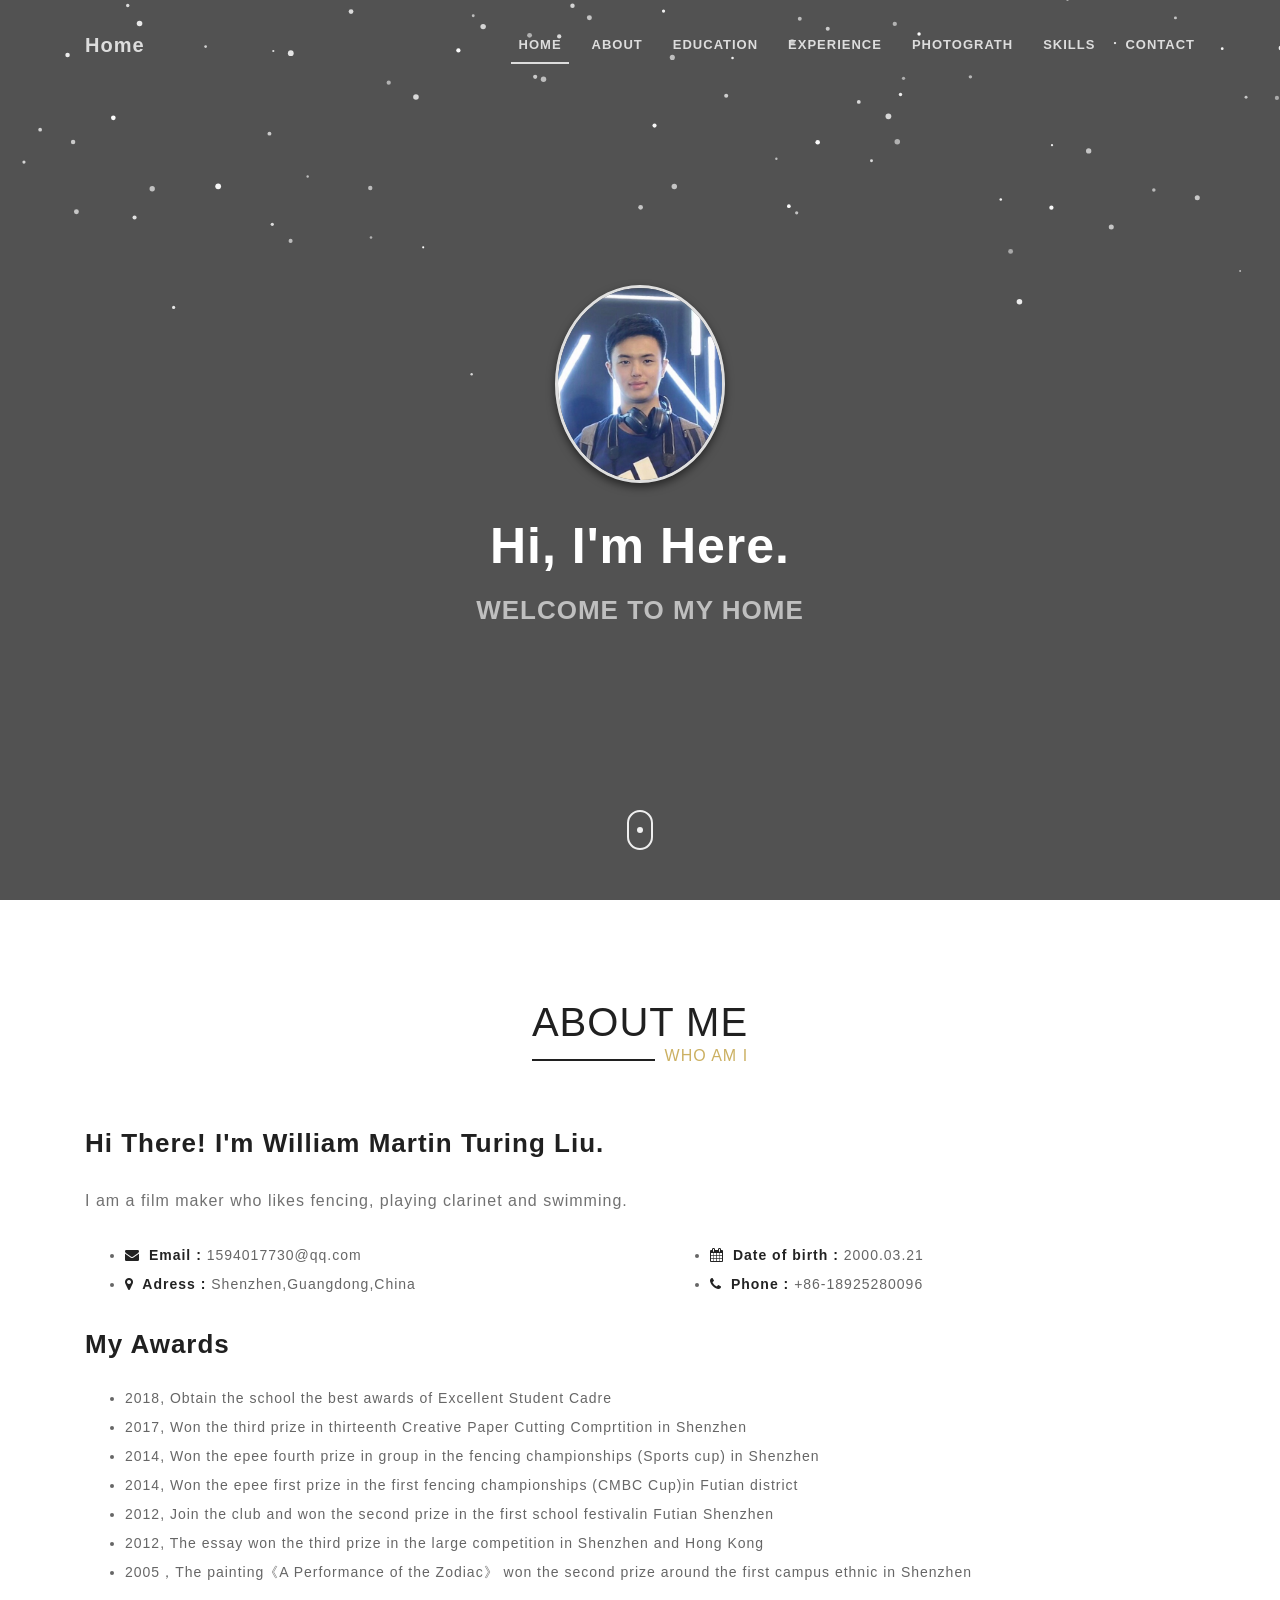
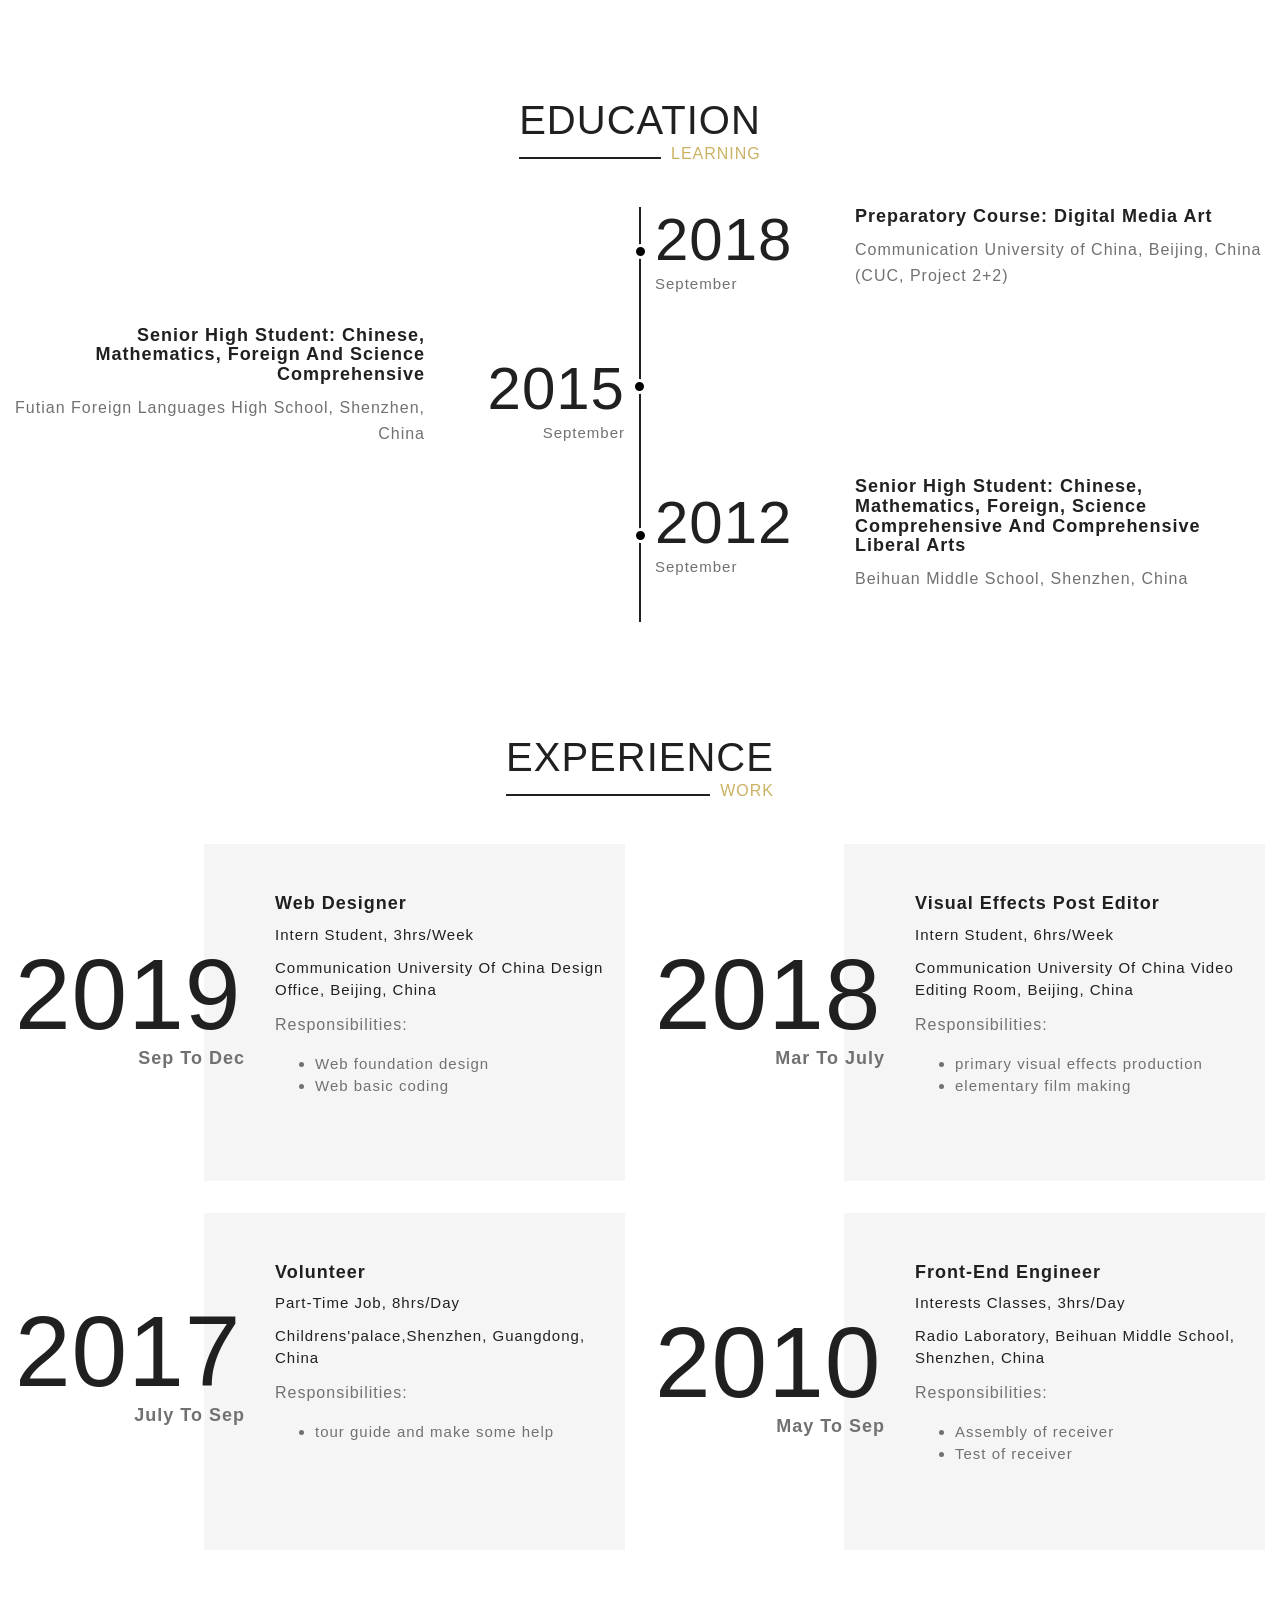
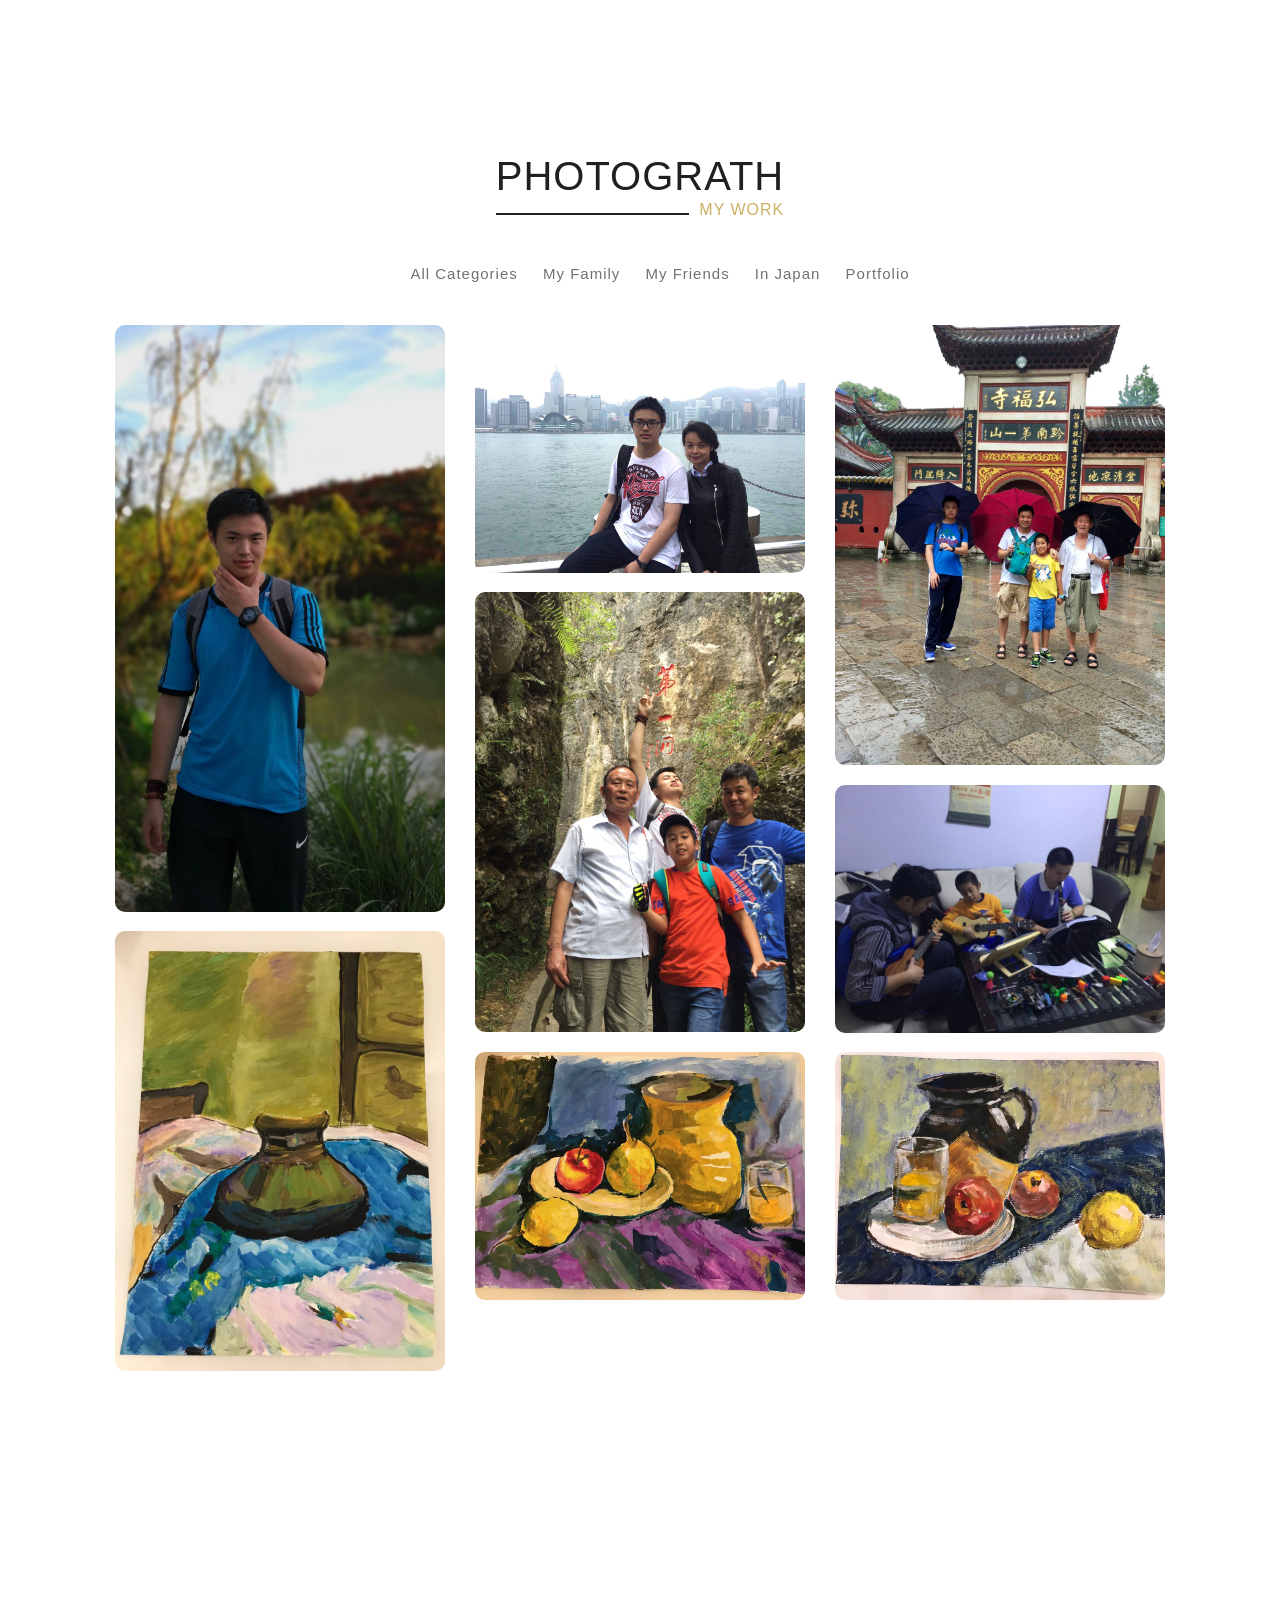
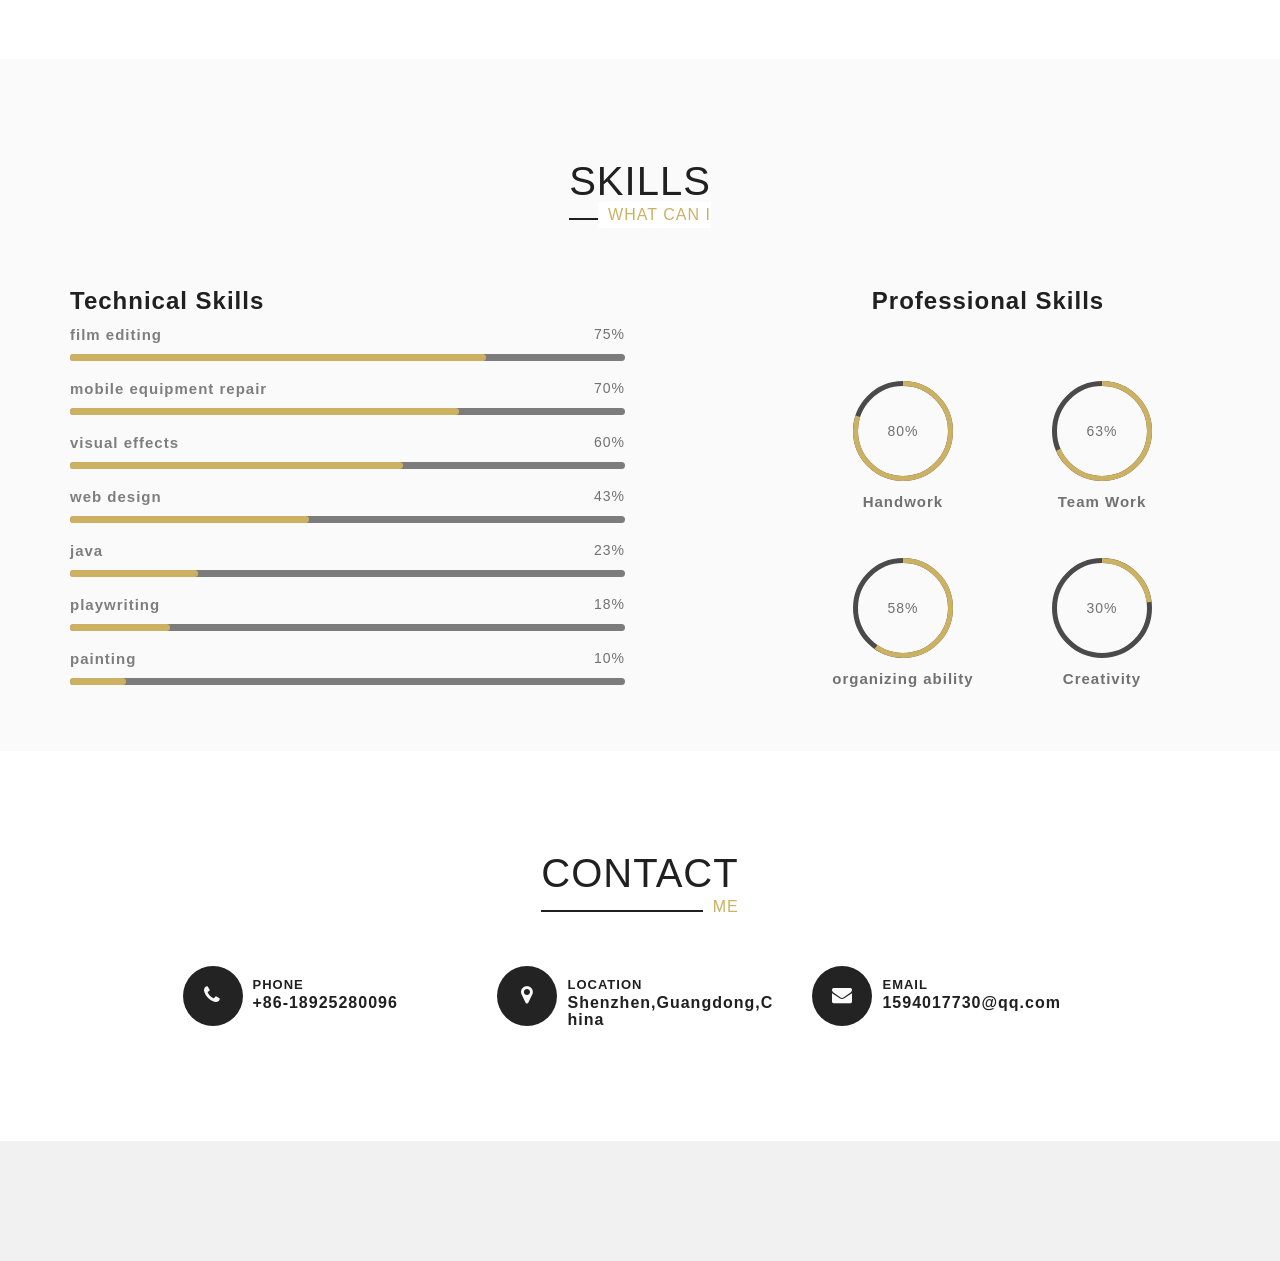
==== index.html @ 8cd02a3a "website" ====
<!DOCTYPE html>
<html lang="en">

<head>
    <meta charset="UTF-8">
    <meta name="viewport" content="width=device-width, initial-scale=1">
    <!-- The above 3 meta tags *must* come first in the head; any other head content must come *after* these tags -->

    <!-- SITE TITLE -->
    <title>Resume</title>
    <meta name="description" content="Resume Website">

    <!-- Bootstrap CSS -->
    <link rel="stylesheet" type="text/css" href="./css/bootstrap.min.css">
    <!-- Magnific Popup core CSS file -->
    <link rel="stylesheet" href="./css/magnific-popup.css">
    <!-- Owl Carousel CSS -->
    <link rel="stylesheet" href="./css/owl.carousel.min.css">
    <!-- FONT AWESOME -->
    <link rel="stylesheet" type="text/css" href="./css/font-awesome.min.css">
    <!-- Custom styles for this template -->
    <link rel="stylesheet" type="text/css" href="./css/style.css">

    <!-- Google Fonts -->
    <link href="./css/font.css" rel="stylesheet">

    <!-- Custom CSS-->
    <link rel="stylesheet" href="./css/styles2.css">
    <link rel="stylesheet" href="./css/responsive.css">

    <!-- Favicon -->
    <link rel="icon" href="favicon.ico">

    <!-- HTML5 shim and Respond.js for IE8 support of HTML5 elements and media queries -->
    <!-- WARNING: Respond.js doesn't work if you view the page via file:// -->
    <!--[if lt IE 9]>
      <script src="https://oss.maxcdn.com/html5shiv/3.7.3/html5shiv.min.js"></script>
      <script src="https://oss.maxcdn.com/respond/1.4.2/respond.min.js"></script>
    <![endif]-->
</head>

<body>
    <!-- Loader -->
    <div class="loader-con" style="display: none;">
        <div class="spinner center">
            <div class="double-bounce1"></div>
            <div class="double-bounce2"></div>
        </div>
    </div>
    <!-- End Loader -->

    <!-- MAIN NAVIGATION BAR -->
    <header class="nav-wrapper effect">
        <nav class="navbar-custom">
            <div class="container">
                <!-- Brand and toggle get grouped for better mobile display -->
                <div class="navbar-header">
                    <button type="button" class="navbar-toggle collapsed" data-toggle="collapse"
                        data-target="#bm-navbar" aria-expanded="false">
                        <span class="sr-only">Toggle navigation</span>
                        <span class="icon-bar"></span>
                        <span class="icon-bar"></span>
                        <span class="icon-bar"></span>
                    </button>
                    <a class="navbar-brand effect" href="#">Home</a>
                </div>

                <!-- Collect the nav links, forms, and other content for toggling -->
                <div class="collapse navbar-collapse" id="bm-navbar" aria-expanded="false">
                    <ul class="nav navbar-nav navbar-right">
                        <li><a href="#home" class="scroll effect active" data-speed="800">HOME</a></li>
                        <li><a href="#about" class="scroll effect" data-speed="1000">ABOUT</a></li>
                        <li><a href="#education" class="scroll effect" data-speed="1800">EDUCATION</a></li>
                        <li><a href="#work" class="scroll effect" data-speed="800">EXPERIENCE</a></li>
                        <li><a href="#photograth" class="scroll effect" data-speed="2000">PHOTOGRATH</a></li>
                        <li><a href="#skills" class="scroll effect" data-speed="1600">SKILLS</a></li>
                        <li><a href="#contact" class="scroll effect" data-speed="1700">CONTACT</a></li>
                    </ul>
                </div><!-- End navbar-collapse -->

            </div><!-- End container -->
        </nav>
    </header>
    <!-- END MAIN NAVIGATION BAR -->

    <!-- HOME -->
    <section id="home" class="home-1 parallax one-page-section" style="background-position: 50% 0px;">
        <div class="page-table">
            <div class="table-cell text-center">
                <div class="avatar-hero">
                    <img src="./img/headportrait.jpg" alt="avatar">
                </div>
                <h1>Hi, I'm Here.</h1>
                <h2 class="typer-title">Welcome to my home!</h2>
                <a href="#about" class="scroll home-s-btn hor-center"><span class="dot center"></span></a>
            </div>
        </div>
        <div id="particles-js"></div>
    </section>
    <!-- END HOME -->

    <!-- ABOUT -->
    <section id="about" class="section one-page-section">
        <div class="container">
            <div class="row">

                <div class="col-xs-12 col-md-12">
                    <div class="prt_heading_wrapper">
                        <div class="prt_heading">
                            <h1>About Me</h1>
                            <p>Who am i</p>
                        </div>
                    </div>
                    <div class="container">
                        <div class="row">

                            <div class="col-xs-12 col-md-12">
                                <div class="about-content">
                                    <h2>Hi There! I'm William Martin Turing Liu.</h2>
                                    <p>I am a film maker who likes fencing, playing clarinet and swimming.</p>


                                    <div class="row">
                                        <div class="col-sm-6">
                                            <ul>
                                                <li><span><i class="fa fa-envelope"></i> Email :
                                                    </span>1594017730@qq.com</li>
                                                <li><span><i class="fa fa-map-marker"></i> Adress :
                                                    </span>Shenzhen,Guangdong,China
                                                </li>
                                            </ul>
                                        </div>
                                        <div class="col-sm-6">
                                            <ul>
                                                <li><span><i class="fa fa-calendar"></i> Date of birth : </span>
                                                    2000.03.21</li>
                                                <li><span><i class="fa fa-phone"></i> Phone : </span>+86-18925280096
                                                </li>
                                            </ul>
                                        </div>
                                    </div>

                                </div>
                            </div>

                            <div class="col-xs-12 col-md-12">
                                <div class="about-content">
                                    <h2>My Awards</h2>
                                    <ul>
                                        <li>2018, Obtain the school the best awards of Excellent Student Cadre</li>
                                        <li>2017, Won the third prize in thirteenth Creative Paper Cutting Comprtition
                                            in Shenzhen </li>
                                        <li>2014, Won the epee fourth prize in group in the fencing championships
                                            (Sports cup) in Shenzhen</li>
                                        <li>2014, Won the epee first prize in the first fencing championships (CMBC
                                            Cup)in Futian district</li>
                                        <li>2012, Join the club and won the second prize in the first school festivalin
                                            Futian Shenzhen</li>
                                        <li>2012, The essay won the third prize in the large competition in Shenzhen and
                                            Hong Kong </li>
                                        <li>2005，The painting《A Performance of the Zodiac》 won the second prize around
                                            the first campus ethnic in Shenzhen</li>
                                    </ul>

                                </div>


                            </div>

                        </div> <!-- End Row -->
                    </div>
                </div>

            </div> <!-- End Row -->
        </div> <!-- End Container -->
    </section> <!-- END ABOUT -->

    <!-- EDUCATION -->
    <section id="education" class="section one-page-section">
        <div class="prt_about_edulearn_wrapper prt_bottompadder115">
            <div class="col-lg-12 col-md-12 col-sm-12 col-xs-12">
                <div class="prt_heading_wrapper">
                    <div class="prt_heading">
                        <h1>Education</h1>
                        <p>learning</p>
                    </div>
                </div>
                <div class="prt_about_learnsection">
                    <div class="row">
                        <div
                            class="col-lg-6 col-md-6 col-sm-12 col-xs-12 col-lg-offset-6 col-md-offset-6 col-sm-offset-0 col-xs-offset-0">
                            <div class="prt_about_learnbox_right">
                                <div class="prt_about_learnbox_year">
                                    <h1>2018</h1><span>September </span>
                                </div>
                                <div class="prt_about_learnbox_info">
                                    <h4>Preparatory Course: Digital Media Art</h4>
                                    <p>Communication University of China, Beijing, China (CUC, Project 2+2)</p>
                                </div>
                            </div>
                        </div>
                        <div class="col-lg-6 col-md-6 col-sm-12 col-xs-12">
                            <div class="prt_about_learnbox_left">
                                <div class="prt_about_learnbox_year">
                                    <h1>2015</h1>
                                    <span>September </span>
                                </div>
                                <div class="prt_about_learnbox_info">
                                    <h4>Senior high student: Chinese, Mathematics, Foreign and Science Comprehensive
                                    </h4>
                                    <p>Futian Foreign Languages High School, Shenzhen, China</p>
                                </div>
                            </div>
                        </div>
                        <div
                            class="col-lg-6 col-md-6 col-sm-12 col-xs-12 col-lg-offset-6 col-md-offset-6 col-sm-offset-0 col-xs-offset-0">
                            <div class="prt_about_learnbox_right">
                                <div class="prt_about_learnbox_year">
                                    <h1>2012</h1><span>September </span>
                                </div>
                                <div class="prt_about_learnbox_info">
                                    <h4>Senior high student: Chinese, Mathematics, Foreign, Science Comprehensive and
                                        Comprehensive Liberal Arts</h4>
                                    <p>Beihuan Middle School, Shenzhen, China</p>
                                </div>
                            </div>
                        </div>
                    </div>
                </div>
            </div>
        </div>

    </section>
    <!-- END EDUCATION -->

    <!-- WORk -->
    <section id="work" class="section one-page-section">
        <div class="prt_about_experience_wrapper prt_bottompadder60">
            <div class="col-lg-12 col-md-12 col-sm-12 col-xs-12">
                <div class="prt_heading_wrapper">
                    <div class="prt_heading">
                        <h1>Experience</h1>
                        <p>work</p>
                    </div>
                </div>
                <div class="prt_about_experience">
                    <div class="row">
                        <div class="col-lg-6 col-md-6 col-sm-12 col-xs-12">
                            <div class="prt_about_experiencebox">
                                <div class="prt_about_experience_year">
                                    <h1>2019</h1>
                                    <h4>Sep to Dec</h4>
                                </div>
                                <div class="prt_about_experience_info">
                                    <h4>Web Designer</h4>
                                    <span>Intern student, 3hrs/week</span>
                                    <span>Communication University of China design office, Beijing, China</span>
                                    <p>Responsibilities: </p>
                                    <ul>
                                        <li>Web foundation design</li>
                                        <li>Web basic coding</li>
                                    </ul>
                                </div>
                            </div>
                        </div>
                        <div class="col-lg-6 col-md-6 col-sm-12 col-xs-12">
                            <div class="prt_about_experiencebox">
                                <div class="prt_about_experience_year">
                                    <h1>2018</h1>
                                    <h4>Mar to July</h4>
                                </div>
                                <div class="prt_about_experience_info">
                                    <h4>Visual Effects Post editor</h4>
                                    <span>Intern student, 6hrs/week</span>
                                    <span>Communication University of China video editing room, Beijing, China</span>
                                    <p>Responsibilities: </p>
                                    <ul>
                                        <li>primary visual effects production</li>
                                        <li>elementary film making</li>
                                    </ul>
                                </div>
                            </div>
                        </div>
                    </div>
                    <div class="row">
                        <div class="col-lg-6 col-md-6 col-sm-12 col-xs-12">
                            <div class="prt_about_experiencebox">
                                <div class="prt_about_experience_year">
                                    <h1>2017</h1>
                                    <h4>July to Sep</h4>
                                </div>
                                <div class="prt_about_experience_info">
                                    <h4>Volunteer</h4>
                                    <span>part-time job, 8hrs/day</span>
                                    <span>childrens'palace,Shenzhen, Guangdong, China</span>
                                    <p>Responsibilities: </p>
                                    <ul>
                                        <li>tour guide and make some help</li>
                                    </ul>
                                </div>
                            </div>
                        </div>
                        <div class="col-lg-6 col-md-6 col-sm-12 col-xs-12">
                            <div class="prt_about_experiencebox">
                                <div class="prt_about_experience_year">
                                    <h1>2010</h1>
                                    <h4>May to Sep</h4>
                                </div>
                                <div class="prt_about_experience_info">
                                    <h4>Front-end Engineer</h4>
                                    <span>interests classes, 3hrs/day</span>
                                    <span>Radio Laboratory, Beihuan Middle School, Shenzhen, China</span>
                                    <p>Responsibilities: </p>
                                    <ul>
                                        <li>Assembly of receiver</li>
                                        <li>Test of receiver</li>
                                    </ul>
                                </div>
                            </div>
                        </div>
                    </div>
                </div>
            </div>
        </div>
    </section>
    <!-- END WORK -->




    <!-- photograth -->
    <section id="photograth" class="section one-page-section" style="min-height: 1300px;">
        <div class="container">
            <div class="col-lg-12 col-md-12 col-sm-12 col-xs-12">
                <div class="prt_heading_wrapper">
                    <div class="prt_heading">
                        <h1>photograth</h1>
                        <p>my work</p>
                    </div>
                </div>
                <div class="part col-sm-12">
                    <div class="photograth-nav col-sm-12" id="filter-button">
                        <ul>
                            <li id="selectAll" data-filter="*" class="wow fadeInUp animated current" data-wow-duration="0.8s"
                                data-wow-delay="0.1s"
                                style="visibility: visible; animation-duration: 0.8s; animation-delay: 0.1s; animation-name: fadeInUp;">
                                <span>All Categories</span></li>
                            <li data-filter=".my-family" class="wow fadeInUp animated" data-wow-duration="0.8s"
                                data-wow-delay="0.3s"
                                style="visibility: visible; animation-duration: 0.8s; animation-delay: 0.3s; animation-name: fadeInUp;">
                                <span>My Family</span></li>
                            <li data-filter=".my-friends" class="wow fadeInUp animated" data-wow-duration="0.8s"
                                data-wow-delay="0.4s"
                                style="visibility: visible; animation-duration: 0.8s; animation-delay: 0.4s; animation-name: fadeInUp;">
                                <span>My Friends</span></li>
                            <li data-filter=".in-japan" class="wow fadeInUp animated" data-wow-duration="0.8s"
                                data-wow-delay="0.2s"
                                style="visibility: visible; animation-duration: 0.8s; animation-delay: 0.2s; animation-name: fadeInUp;">
                                <span>In Japan</span></li>
                            <li data-filter=".portfolio" class="wow fadeInUp animated " data-wow-duration="0.8s"
                                data-wow-delay="0.5s"
                                style="visibility: visible; animation-duration: 0.8s; animation-delay: 0.5s; animation-name: fadeInUp;">
                                <span>Portfolio</span></li>
                        </ul>
                    </div>
                    <div class="mh-project-gallery col-sm-12 wow fadeInUp animated" id="project-gallery"
                        data-wow-duration="0.8s" data-wow-delay="0.5s"
                        style="visibility: visible; animation-duration: 0.8s; animation-delay: 0.5s; animation-name: fadeInUp;">
                        <div class="photograthContainer row" style="position: relative; height: 1418.84px;">
                            <div class="grid-item col-md-4 col-sm-6 col-xs-12 my-family"
                                style="position: absolute; left: 0px; top: 0px;">
                                <figure>
                                    <img data-src="img/fam01.jpg" alt="img04" class="" src="img/fam01.jpg">
                                    <figcaption class="fig-caption">
                                        <i class="fa fa-search"></i>
                                        <h5 class="title">My Family</h5>
                                        <a target="_blank" href="img/fam01.jpg"></a>
                                    </figcaption>
                                </figure>
                            </div>
                            <div class="grid-item col-md-4 col-sm-6 col-xs-12 my-family"
                                style="position: absolute; left: 0px; top: 0px;">
                                <figure>
                                    <img data-src="img/fam02.jpg" alt="img04" class="" src="img/fam02.jpg">
                                    <figcaption class="fig-caption">
                                        <i class="fa fa-search"></i>
                                        <h5 class="title">My Family</h5>
                                        <a target="_blank" href="img/fam02.jpg"></a>
                                    </figcaption>
                                </figure>
                            </div>
                            <div class="grid-item col-md-4 col-sm-6 col-xs-12 my-family"
                                style="position: absolute; left: 0px; top: 0px;">
                                <figure>
                                    <img data-src="img/fam03.jpg" alt="img04" class="" src="img/fam03.jpg">
                                    <figcaption class="fig-caption">
                                        <i class="fa fa-search"></i>
                                        <h5 class="title">My Family</h5>
                                        <a target="_blank" href="img/fam03.jpg"></a>
                                    </figcaption>
                                </figure>
                            </div>
                            <div class="grid-item col-md-4 col-sm-6 col-xs-12 my-family"
                                style="position: absolute; left: 0px; top: 0px;-o-transform:rotate(90deg); ">
                                <figure>
                                    <img data-src="img/fam04.jpg" alt="img04" class="" src="img/fam04.jpg">
                                    <figcaption class="fig-caption">
                                        <i class="fa fa-search"></i>
                                        <h5 class="title">My Family</h5>
                                        <a target="_blank" href="img/fam04.jpg"></a>
                                    </figcaption>
                                </figure>
                            </div>
                            <div class="grid-item col-md-4 col-sm-6 col-xs-12 my-family"
                                style="position: absolute; left: 0px; top: 0px;">
                                <figure>
                                    <img data-src="img/fam05.jpg" alt="img04" class="" src="img/fam05.jpg">
                                    <figcaption class="fig-caption">
                                        <i class="fa fa-search"></i>
                                        <h5 class="title">My Family</h5>
                                        <a target="_blank" href="img/fam05.jpg"></a>
                                    </figcaption>
                                </figure>
                            </div>
                            <div class="grid-item col-md-4 col-sm-6 col-xs-12 in-japan"
                                style="position: absolute; left: 0px; top: 0px; display: none;">
                                <figure>
                                    <img data-src="img/r01.jpg" alt="img04" class="" src="img/r01.jpg">
                                    <figcaption class="fig-caption">
                                        <i class="fa fa-search"></i>
                                        <h5 class="title">In Japan</h5>
                                        <a href="img/r01.jpg" target="_blank"></a>
                                    </figcaption>
                                </figure>
                            </div>
                            <div class="grid-item col-md-4 col-sm-6 col-xs-12 in-japan"
                                style="position: absolute; left: 360px; top: 0px; display: none;">
                                <figure>
                                    <img data-src="img/r04.jpg" alt="img04" class="" src="img/r04.jpg">
                                    <figcaption class="fig-caption">
                                        <i class="fa fa-search"></i>
                                        <h5 class="title">In Japan</h5>
                                        <a href="img/r04.jpg" target="_blank"></a>
                                    </figcaption>
                                </figure>
                            </div>
                            <div class="grid-item col-md-4 col-sm-6 col-xs-12 in-japan"
                                style="position: absolute; left: 720px; top: 0px; display: none;">
                                <figure>
                                    <img data-src="img/r05.jpg" alt="img04" class="" src="img/r05.jpg">
                                    <figcaption class="fig-caption">
                                        <i class="fa fa-search"></i>
                                        <h5 class="title">In Japan</h5>
                                        <a target="_blank" href="img/r05.jpg"></a>
                                    </figcaption>
                                </figure>
                            </div>
                            <div class="grid-item col-md-4 col-sm-6 col-xs-12 in-japan"
                                style="position: absolute; left: 720px; top: 0px; display: none;">
                                <figure>
                                    <img data-src="img/r06.jpg" alt="img04" class="" src="img/r06.jpg">
                                    <figcaption class="fig-caption">
                                        <i class="fa fa-search"></i>
                                        <h5 class="title">In Japan</h5>
                                        <a target="_blank" href="img/r06.jpg"></a>
                                     </figcaption>
                                </figure>
                            </div>
                            <div class="grid-item col-md-4 col-sm-6 col-xs-12 in-japan"
                                style="position: absolute; left: 720px; top: 0px; display: none;">
                                <figure>
                                    <img data-src="img/r07.jpg" alt="img04" class="" src="img/r07.jpg">
                                    <figcaption class="fig-caption">
                                        <i class="fa fa-search"></i>
                                        <h5 class="title">In Japan</h5>
                                        <a target="_blank" href="img/r07.jpg"></a>
                                    </figcaption>
                                </figure>
                            </div>
                            <div class="grid-item col-md-4 col-sm-6 col-xs-12 in-japan"
                                style="position: absolute; left: 720px; top: 0px; display: none;">
                                <figure>
                                    <img data-src="img/r08.jpg" alt="img04" class="" src="img/r08.jpg">
                                    <figcaption class="fig-caption">
                                        <i class="fa fa-search"></i>
                                        <h5 class="title">In Japan</h5>
                                        <a target="_blank" href="img/r08.jpg"></a>
                                    </figcaption>
                                </figure>
                            </div>
                            <div class="grid-item col-md-4 col-sm-6 col-xs-12 in-japan"
                                style="position: absolute; left: 720px; top: 0px; display: none;">
                                <figure>
                                    <img data-src="img/r09.jpg" alt="img04" class="" src="img/r09.jpg">
                                    <figcaption class="fig-caption">
                                        <i class="fa fa-search"></i>
                                        <h5 class="title">In Japan</h5>
                                        <a target="_blank" href="img/r09.jpg"></a>
                                    </figcaption>
                                </figure>
                            </div>
                            <div class="grid-item col-md-4 col-sm-6 col-xs-12 in-japan"
                                style="position: absolute; left: 720px; top: 0px; display: none;">
                                <figure>
                                    <img data-src="img/r10.jpg" alt="img04" class="" src="img/r10.jpg">
                                    <figcaption class="fig-caption">
                                        <i class="fa fa-search"></i>
                                        <h5 class="title">In Japan</h5>
                                        <a target="_blank" href="img/r10.jpg"></a>
                                    </figcaption>
                                </figure>
                            </div>
                            <div class="grid-item col-md-4 col-sm-6 col-xs-12 in-japan"
                                style="position: absolute; left: 720px; top: 0px; display: none;">
                                <figure>
                                    <img data-src="img/r11.jpg" alt="img04" class="" src="img/r11.jpg">
                                    <figcaption class="fig-caption">
                                        <i class="fa fa-search"></i>
                                        <h5 class="title">In Japan</h5>
                                        <a target="_blank" href="img/r11.jpg"></a>
                                    </figcaption>
                                </figure>
                            </div>
                            <div class="grid-item col-md-4 col-sm-6 col-xs-12 in-japan"
                                style="position: absolute; left: 720px; top: 0px; display: none;">
                                <figure>
                                    <img data-src="img/r12.jpg" alt="img04" class="" src="img/r12.jpg">
                                    <figcaption class="fig-caption">
                                        <i class="fa fa-search"></i>
                                        <h5 class="title">In Japan</h5>
                                        <a target="_blank" href="img/r12.jpg"></a>
                                    </figcaption>
                                </figure>
                            </div>
                            <div class="grid-item col-md-4 col-sm-6 col-xs-12 in-japan"
                                style="position: absolute; left: 720px; top: 0px; display: none;">
                                <figure>
                                    <img data-src="img/r13.jpg" alt="img04" class="" src="img/r13.jpg">
                                    <figcaption class="fig-caption">
                                        <i class="fa fa-search"></i>
                                       <h5 class="title">In Japan</h5>
                                       <a target="_blank" href="img/r13.jpg"></a>
                                    </figcaption>
                                </figure>
                            </div>
                            <div class="grid-item col-md-4 col-sm-6 col-xs-12 in-japan"
                                style="position: absolute; left: 720px; top: 0px; display: none;">
                                <figure>
                                    <img data-src="img/r14.jpg" alt="img04" class="" src="img/r14.jpg">
                                    <figcaption class="fig-caption">
                                        <i class="fa fa-search"></i>
                                        <h5 class="title">In Japan</h5>
                                        <a target="_blank" href="img/r14.jpg"></a>
                                    </figcaption>
                                </figure>
                            </div>
                            <div class="grid-item col-md-4 col-sm-6 col-xs-12 in-japan"
                                style="position: absolute; left: 720px; top: 0px; display: none;">
                                <figure>
                                    <img data-src="img/r15.jpg" alt="img04" class="" src="img/r15.jpg">
                                    <figcaption class="fig-caption">
                                        <i class="fa fa-search"></i>
                                        <h5 class="title">In Japan</h5>
                                        <a target="_blank" href="img/r15.jpg"></a>
                                    </figcaption>
                                </figure>
                            </div>
                            <div class="grid-item col-md-4 col-sm-6 col-xs-12 in-japan"
                                style="position: absolute; left: 0px; top: 0px; display: none;">
                                <figure>
                                    <img data-src="img/r16z.jpg" alt="img04" class="" src="img/r16z.jpg">
                                    <figcaption class="fig-caption">
                                        <i class="fa fa-search"></i>
                                        <h5 class="title">In Japan</h5>
                                        <a target="_blank" href="img/r16.jpg"></a>
                                    </figcaption>
                                </figure>
                            </div>
                            <div class="grid-item col-md-4 col-sm-6 col-xs-12 in-japan"
                                style="position: absolute; left: 720px; top: 277px; display: none;">
                                <figure>
                                    <img data-src="img/r03.jpg" alt="img04" class="" src="img/r03.jpg">
                                    <figcaption class="fig-caption">
                                        <i class="fa fa-search"></i>
                                        <h5 class="title">In Japan</h5>
                                        <a target="_blank" href="img/r03.jpg"></a>
                                    </figcaption>
                                </figure>
                            </div>
                            <div class="grid-item col-md-4 col-sm-6 col-xs-12 my-friends"
                                style="position: absolute; left: 720px; top: 0px; display: none;">
                                <figure>
                                    <img data-src="img/fre01.jpg" alt="img04" class="" src="img/fre01.jpg">
                                    <figcaption class="fig-caption">
                                        <i class="fa fa-search"></i>
                                        <h5 class="title">My Friends</h5>
                                        <a target="_blank" href="img/fre01.jpg"></a>
                                    </figcaption>
                                </figure>
                            </div>
                            <div class="grid-item col-md-4 col-sm-6 col-xs-12 my-friends"
                                style="position: absolute; left: 0px; top: 284px; display: none;">
                                <figure>
                                    <img data-src="img/fre02.jpg" alt="img04" class="" src="img/fre02.jpg">
                                    <figcaption class="fig-caption">
                                        <i class="fa fa-search"></i>
                                        <h5 class="title">My Friends</h5>
                                        <a target="_blank" href="img/fre02.jpg"></a>
                                    </figcaption>
                                </figure>
                            </div>
                            <div class="grid-item col-md-4 col-sm-6 col-xs-12 my-friends"
                                style="position: absolute; left: 360px; top: 486px; display: none;">
                                <figure>
                                    <img data-src="img/fre03.jpg" alt="img04" class="" src="img/fre03.jpg">
                                    <figcaption class="fig-caption">
                                        <i class="fa fa-search"></i>
                                        <h5 class="title">My Friends</h5>
                                        <a target="_blank" href="img/fre03.jpg"></a>
                                    </figcaption>
                                </figure>
                            </div>
                            <div class="grid-item col-md-4 col-sm-6 col-xs-12 my-friends"
                                style="position: absolute; left: 720px; top: 508px; display: none;">
                                <figure>
                                    <img data-src="img/fre04.jpg" alt="img04" class="" src="img/fre04.jpg">
                                    <figcaption class="fig-caption">
                                        <i class="fa fa-search"></i>
                                        <h5 class="title">My Friends</h5>
                                        <a target="_blank" href="img/fre04.jpg"></a>
                                    </figcaption>
                                </figure>
                            </div>
                            <div class="grid-item col-md-4 col-sm-6 col-xs-12 portfolio"
                                style="position: absolute; left: 0px; top: 0px;">
                                <figure>
                                    <img data-src="img/porimg01.jpg" alt="img04" class="" src="img/porimg01.jpg">
                                    <figcaption class="fig-caption">
                                        <i class="fa fa-search"></i>
                                        <h5 class="title">Practice</h5>
                                        <span class="sub-title">Portfolio</span>
                                        <a target="_blank" href="img/porimg01.jpg"></a>
                                    </figcaption>
                                </figure>
                            </div>
                            <div class="grid-item col-md-4 col-sm-6 col-xs-12 portfolio"
                                style="position: absolute; left: 360px; top: 0px;">
                                <figure>
                                    <img data-src="img/porimg02.jpg" alt="img04" class="" src="img/porimg02.jpg">
                                    <figcaption class="fig-caption">
                                        <i class="fa fa-search"></i>
                                        <h5 class="title">Practice</h5>
                                        <span class="sub-title">Portfolio</span>
                                        <a target="_blank" href="img/porimg02.jpg"></a>
                                    </figcaption>
                                </figure>
                            </div>
                            <div class="grid-item col-md-4 col-sm-6 col-xs-12 portfolio"
                                style="position: absolute; left: 720px; top: 0px;">
                                <figure>
                                    <img data-src="img/porimg03.jpg" alt="img04" class="" src="img/porimg03.jpg">
                                    <figcaption class="fig-caption">
                                        <i class="fa fa-search"></i>
                                        <h5 class="title">Practice</h5>
                                        <span class="sub-title">Portfolio</span>
                                        <a target="_blank" href="img/porimg03.jpg"></a>
                                    </figcaption>
                                </figure>
                            </div>
                            <div class="grid-item col-md-4 col-sm-6 col-xs-12 portfolio"
                                style="position: absolute; left: 720px; top: 0px;">
                                <figure>
                                    <iframe height=240 width=320 src='https://player.youku.com/embed/XNDYzODI4NTcwMA==' frameborder=0 'allowfullscreen'>
                                    </iframe>
                                </figure>
                            </div>
                            <div class="grid-item col-md-4 col-sm-6 col-xs-12 portfolio"
                                style="position: absolute; left: 720px; top: 0px;">
                                <figure>
                                    <iframe height=240 width=320 src='https://player.youku.com/embed/XNDY0MTIyODA1Ng==' frameborder=0 'allowfullscreen'>
                                    </iframe>
                                </figure>
                            </div>
                            <div class="grid-item col-md-4 col-sm-6 col-xs-12 portfolio"
                                style="position: absolute; left: 720px; top: 0px;">
                                <figure>
                                    <iframe height=240 width=320 src='https://player.youku.com/embed/XNDY0MTIzMjQzNg==' frameborder=0 'allowfullscreen'>
                                    </iframe>
                                </figure>
                            </div>
                        </div> <!-- End: .grid .project-gallery -->
                    </div> <!-- End: .grid .project-gallery -->
                </div>
            </div> <!-- End Container -->
        </div>
    </section>
    <!-- END PORTFOLIO -->

    <!-- SKILLS -->
    <section id="skills" class="section one-page-section second-bg">
        <div class="container">
            <div class="prt_heading_wrapper">
                <div class="prt_heading">
                    <h1>Skills</h1>
                    <p>What can I</p>
                </div>
            </div>
            <div class="row">
                <div class="col-sm-12 col-md-6">
                    <div class="mh-skills-inner">
                        <div class="mh-professional-skill wow fadeInUp animated" data-wow-duration="0.8s"
                            data-wow-delay="0.3s"
                            style="visibility: visible; animation-duration: 0.8s; animation-delay: 0.3s; animation-name: fadeInUp;">
                            <h3>Technical Skills</h3>
                            <div class="each-skills">
                                <div class="candidatos">
                                    <div class="parcial">
                                        <div class="info">
                                            <div class="nome">film editing</div>
                                            <div class="percentagem-num">75%</div>
                                        </div>
                                        <div class="progressBar">
                                            <div class="percentagem" style="width: 75%;"></div>
                                        </div>
                                    </div>
                                </div>
                                <div class="candidatos">
                                    <div class="parcial">
                                        <div class="info">
                                            <div class="nome">mobile equipment repair</div>
                                            <div class="percentagem-num">70%</div>
                                        </div>
                                        <div class="progressBar">
                                            <div class="percentagem" style="width: 70%;"></div>
                                        </div>
                                    </div>
                                </div>
                                <div class="candidatos">
                                    <div class="parcial">
                                        <div class="info">
                                            <div class="nome">visual effects</div>
                                            <div class="percentagem-num">60%</div>
                                        </div>
                                        <div class="progressBar">
                                            <div class="percentagem" style="width: 60%;"></div>
                                        </div>
                                    </div>
                                </div>
                                <div class="candidatos">
                                    <div class="parcial">
                                        <div class="info">
                                            <div class="nome">web design </div>
                                            <div class="percentagem-num">43%</div>
                                        </div>
                                        <div class="progressBar">
                                            <div class="percentagem" style="width: 43%;"></div>
                                        </div>
                                    </div>
                                </div>
                                <div class="candidatos">
                                    <div class="parcial">
                                        <div class="info">
                                            <div class="nome">java</div>
                                            <div class="percentagem-num">23%</div>
                                        </div>
                                        <div class="progressBar">
                                            <div class="percentagem" style="width: 23%;"></div>
                                        </div>
                                    </div>
                                </div>
                                <div class="candidatos">
                                    <div class="parcial">
                                        <div class="info">
                                            <div class="nome">playwriting</div>
                                            <div class="percentagem-num">18%</div>
                                        </div>
                                        <div class="progressBar">
                                            <div class="percentagem" style="width: 18%;"></div>
                                        </div>
                                    </div>
                                </div>
                                <div class="candidatos">
                                    <div class="parcial">
                                        <div class="info">
                                            <div class="nome">painting</div>
                                            <div class="percentagem-num">10%</div>
                                        </div>
                                        <div class="progressBar">
                                            <div class="percentagem" style="width: 10%;"></div>
                                        </div>
                                    </div>
                                </div>
                            </div>
                        </div>
                    </div>
                </div>
                <div class="col-sm-12 col-md-6">
                    <div class="mh-professional-skills wow fadeInUp animated" data-wow-duration="0.8s"
                        data-wow-delay="0.5s"
                        style="visibility: visible; animation-duration: 0.8s; animation-delay: 0.5s; animation-name: fadeInUp;">
                        <h3>Professional Skills</h3>
                        <ul class="mh-professional-progress">
                            <li>
                                <div class="mh-progress mh-progress-circle active" data-progress="50"
                                    style="position: relative;"><svg viewBox="0 0 100 100">
                                        <path d="M 50,50 m 0,-47.5 a 47.5,47.5 0 1 1 0,95 a 47.5,47.5 0 1 1 0,-95"
                                            stroke="#eee" stroke-width="5" fill-opacity="0"></path>
                                        <path d="M 50,50 m 0,-47.5 a 47.5,47.5 0 1 1 0,95 a 47.5,47.5 0 1 1 0,-95"
                                            stroke="#555" stroke-width="5" fill-opacity="0"
                                            style="stroke-dasharray: 298.493, 298.493; stroke-dashoffset: 60;">
                                        </path>
                                    </svg>
                                    <p class="progressbar-text"
                                        style="position: absolute; top: 50%; left: 50%; padding: 0px; margin: 0px; transform: translate(-50%, -50%); color: rgb(85, 85, 85);">
                                        80%</p>
                                </div>
                                <div class="pr-skill-name">Handwork</div>
                            </li>
                            <li>
                                <div class="mh-progress mh-progress-circle active" data-progress="55"
                                    style="position: relative;"><svg viewBox="0 0 100 100">
                                        <path d="M 50,50 m 0,-47.5 a 47.5,47.5 0 1 1 0,95 a 47.5,47.5 0 1 1 0,-95"
                                            stroke="#eee" stroke-width="5" fill-opacity="0"></path>
                                        <path d="M 50,50 m 0,-47.5 a 47.5,47.5 0 1 1 0,95 a 47.5,47.5 0 1 1 0,-95"
                                            stroke="#555" stroke-width="5" fill-opacity="0"
                                            style="stroke-dasharray: 298.493, 298.493; stroke-dashoffset: 94.322;">
                                        </path>
                                    </svg>
                                    <p class="progressbar-text"
                                        style="position: absolute; top: 50%; left: 50%; padding: 0px; margin: 0px; transform: translate(-50%, -50%); color: rgb(85, 85, 85);">
                                        63%</p>
                                </div>
                                <div class="pr-skill-name">Team Work</div>
                            </li>
                            <li>
                                <div class="mh-progress mh-progress-circle active" data-progress="90"
                                    style="position: relative;"><svg viewBox="0 0 100 100">
                                        <path d="M 50,50 m 0,-47.5 a 47.5,47.5 0 1 1 0,95 a 47.5,47.5 0 1 1 0,-95"
                                            stroke="#eee" stroke-width="5" fill-opacity="0"></path>
                                        <path d="M 50,50 m 0,-47.5 a 47.5,47.5 0 1 1 0,95 a 47.5,47.5 0 1 1 0,-95"
                                            stroke="#555" stroke-width="5" fill-opacity="0"
                                            style="stroke-dasharray: 298.493, 298.493; stroke-dashoffset: 120.789;">
                                        </path>
                                    </svg>
                                    <p class="progressbar-text"
                                        style="position: absolute; top: 50%; left: 50%; padding: 0px; margin: 0px; transform: translate(-50%, -50%); color: rgb(85, 85, 85);">
                                        58%</p>
                                </div>
                                <div class="pr-skill-name">organizing ability</div>
                            </li>
                            <li>
                                <div class="mh-progress mh-progress-circle active" data-progress="70"
                                    style="position: relative;"><svg viewBox="0 0 100 100">
                                        <path d="M 50,50 m 0,-47.5 a 47.5,47.5 0 1 1 0,95 a 47.5,47.5 0 1 1 0,-95"
                                            stroke="#eee" stroke-width="5" fill-opacity="0"></path>
                                        <path d="M 50,50 m 0,-47.5 a 47.5,47.5 0 1 1 0,95 a 47.5,47.5 0 1 1 0,-95"
                                            stroke="#555" stroke-width="5" fill-opacity="0"
                                            style="stroke-dasharray: 298.493, 298.493; stroke-dashoffset: 230;">
                                        </path>
                                    </svg>
                                    <p class="progressbar-text"
                                        style="position: absolute; top: 50%; left: 50%; padding: 0px; margin: 0px; transform: translate(-50%, -50%); color: rgb(85, 85, 85);">
                                        30%</p>
                                </div>
                                <div class="pr-skill-name">Creativity</div>
                            </li>
                        </ul>
                    </div>
                </div>
            </div>
        </div> <!-- End Container -->
    </section>
    <!-- END SKILLS -->

    <!-- CONTACT -->
    <section id="contact" class="section one-page-section">
        <div class="container">
            <div class="prt_heading_wrapper">
                <div class="prt_heading">
                    <h1>Contact</h1>
                    <p>me</p>
                </div>
            </div>

            <div class="row">
                <div class="col-xs-12 col-md-10 col-md-offset-1">
                    <div class="col-xs-12 col-sm-4">
                        <div class="contact-item mb-30">
                            <div class="c-icon text-center">
                                <i class="fa fa-phone"></i>
                            </div>
                            <div class="c-text">
                                <h5>PHONE</h5>
                                <h6>+86-18925280096</h6>
                            </div>
                        </div>
                    </div>
                    <div class="col-xs-12 col-sm-4">
                        <div class="contact-item mb-30">
                            <div class="c-icon text-center">
                                <i class="fa fa-map-marker"></i>
                            </div>
                            <div class="c-text">
                                <h5>Location</h5>
                                <h6>Shenzhen,Guangdong,China</h6>
                            </div>
                        </div>
                    </div>
                    <div class="col-xs-12 col-sm-4">
                        <div class="contact-item mb-30">
                            <div class="c-icon text-center">
                                <i class="fa fa-envelope"></i>
                            </div>
                            <div class="c-text">
                                <h5>EMAIL</h5>
                                <h6>1594017730@qq.com</h6>
                            </div>
                        </div>
                    </div>
                </div>
            </div><!-- end row -->

        </div> <!-- End Container -->
    </section>
    <!-- END CONTACT -->

    <!-- FOOTER -->
    <footer class="footer" style="margin-top: 5%">
        <div class="container">
            <div class="row">

            </div> <!-- end row -->
        </div> <!-- End Container -->
    </footer>
    <!-- END FOOTER -->

    <!-- Scroll To Top Button -->
    <a href="#" class="scroll-up effect">
        <i class="fa fa-angle-up"></i>
    </a>
    <!-- End Scroll To Top Button -->

    <!-- js placed at the end of the document so the pages load faster -->
    <!-- jQuery -->
    <script src="js/jquery.min.js"></script>
    <!-- Bootstrap JS -->
    <script src="js/bootstrap.min.js"></script>
    <!-- Magnific Popup core JS file -->
    <script src="js/jquery.magnific-popup.min.js"></script>
    <!-- Owl Carousel JS -->
    <script src="js/owl.carousel.min.js"></script>
    <!-- jQuery Typer JS -->
    <script src="js/jquery.typer.js"></script>
    <!-- jQuery Images Loaded JS -->
    <script src="js/imagesloaded.pkgd.min.js"></script>
    <!-- jQuery Filterizr JS -->
    <script src="js/isotope.pkgd.min.js"></script>
    <!-- PARTICLES JS -->
    <script src="js/particles.js"></script>
    <!-- Custom js -->
    <script src="js/main.js"></script>
    <!-- popper -->
    <script src="js/popper.min.js"></script>
    <!-- validator -->
    <script src="js/validator.min.js"></script>
    <!-- wow -->
    <script src="js/wow.min.js"></script>
    <!-- mixin js-->
    <script src="js/jquery.mixitup.min.js"></script>
    <!-- jquery nav -->
    <script src="js/jquery.nav.js"></script>
    <!-- Fancybox js-->
    <!--     <script src="js/jquery.fancybox.min.js"></script>
 -->
    <script src="js/packery-mode.pkgd.js"></script>

    <!-- Custom Scripts-->
    <script src="js/custom-scripts.js"></script>

    <script
        type="text/javascript">document.addEventListener("DOMContentLoaded", function () { var lazyloadThrottleTimeout; var lazyloadImages = document.querySelectorAll("img.lazy"); function lazyload() { if (lazyloadThrottleTimeout) { clearTimeout(lazyloadThrottleTimeout); } lazyloadThrottleTimeout = setTimeout(function () { var scrollTop = window.pageYOffset; lazyloadImages.forEach(function (img) { if (img.offsetTop < (window.innerHeight + scrollTop)) { if (!img.src) { img.src = img.dataset.src; } else { img.classList.remove('lazy'); } } }); $('li.current').click(); if (lazyloadImages.length == 0) { document.removeEventListener("scroll", lazyload); window.removeEventListener("resize", lazyload); window.removeEventListener("orientationChange", lazyload); } }, 20); } document.addEventListener("scroll", lazyload); window.addEventListener("resize", lazyload); window.addEventListener("orientationChange", lazyload); });</script>


</body>

</html>
---- css/style.css ----
/*=======================================================================
* Template Name: IMOZAR - Personal Portfolio Template
* Author: PhyDev
* Author URI: https://themeforest.net/user/phydev
* Version: 1.0
* Tags: html, Parallax, template, Portfolio, marketing, Personal, IMOZAR
========================================================================== */

/*------------------------------------------------------
Table of content
--------------------------------------------------------
1. General Styles (typography, links, Lsits, images , Helper classes, sections)
2. Pre Loader
3. Navigation
4. Home
5. About
6. Services
7. Work
8. Clients
9. Contact
10. Footer
11. Mediaqueries
12. keyframes animation
------------------------------------------------------*/

/*----------------------------------------
General Styles
----------------------------------------*/

html, body {
	height: 100%;
}
body {
	margin: 0;
	padding: 0;
	font-family: 'Lato', sans-serif;
	font-size: 15px;
	font-weight: 400;
	line-height: 1.75;
	letter-spacing: 1px;
	background-color: #fff;
	color: #484848;
}
h1,
h2,
h3,
h4,
h5,
h6 {
	font-weight: 700;
	line-height: 1.2;
	color: #333;
}
p {
	font-size: 16px;
	line-height: 26px;
}
b, strong {
	font-weight: 700;
}
dfn, cite, em, i {
  	font-style: italic;
}
h1 {
	font-size: 36px;
}
h2 {
	font-size: 26px;
}
h3 {
	font-size: 24px;
}
h4 {
	font-size: 22px;
}
h5 {
	font-size: 18px;
}
h6 {
	font-size: 16px;
}
a, a:focus, a:hover, a:active {
	text-decoration: none;
	color: inherit;
	outline: none;
}
ul, ol {
	margin: 0;
	padding: 0;
}
ul {
    display: block;
    list-style-type: disc;
    margin-block-start: 1em;
    margin-block-end: 1em;
    margin-inline-start: 0px;
    margin-inline-end: 0px;
    padding-inline-start: 40px;
}
img {
	display: block;
	max-width: 100%;
	height: auto;
}

.effect {
	-webkit-transition: all .4s ease-in-out;
	-moz-transition: all .4s ease-in-out;
	-o-transition: all .4s ease-in-out;
	transition: all .4s ease-in-out;
}
.hor-center {
	position: absolute;
	left: 50%;
	-webkit-transform: translateX(-50%);
	-moz-transform: translateX(-50%);
	-ms-transform: translateX(-50%);
	transform: translateX(-50%);
}
.ver-center {
	position: absolute;
	top: 50%;
	-webkit-transform: translateY(-50%);
	-moz-transform: translateY(-50%);
	-ms-transform: translateY(-50%);
	transform: translateY(-50%);
}
.center {
	position: absolute;
	left: 50%;
	top: 50%;
	-webkit-transform: translate(-50%, -50%);
	-moz-transform: translate(-50%, -50%);
	-ms-transform: translate(-50%, -50%);
	transform: translate(-50%, -50%);
}

.mb-30 {
  	margin-bottom: 30px;
}

.page-table {
	display: table;
	width: 100%;
	height: 100%;
}
.table-cell {
	position: relative;
	display: table-cell;
	vertical-align: middle;
	padding-top: 20px;
	z-index: 5;
}

.section {
	background-color: #fff;
  	padding-top: 100px ;
}
.second-bg {
	background-color: #fafafa;
}
.section-title {
	display: block;
	width: 100%;
	margin-bottom: 60px;
	text-align: center;
}
.section-title h2 {
	position: relative;
	display: inline-block;
	margin: 0;
	padding-bottom: 15px;
	font-size: 36px;
	font-weight: 700;
	text-transform: capitalize;
}
.section-title h2:after {
	content: '';
	position: absolute;
	bottom: 0;
	left: 4px;
	width: 50px;
	height: 2px;
	background-color: #444444;
}


/*----------------------------------------
Pre Loader
----------------------------------------*/
.loader-con {
	position: fixed;
	top: 0;
	left: 0;
	width: 100%;
	height: 100%;
	background-color: #fdfdfd;
	z-index: 99;
}
.loader-con .spinner {
  width: 50px;
  height: 50px;
}
.double-bounce1, .double-bounce2 {
	position: absolute;
	width: 100%;
	height: 100%;
	background-color: #333;
	opacity: 0.6;
	top: 0;
	left: 0;
	-webkit-border-radius: 50%;
	-moz-border-radius: 50%;
	border-radius: 50%;
	-webkit-animation: sk-bounce 2.0s infinite ease-in-out;
	-moz-animation: sk-bounce 2.0s infinite ease-in-out;
	animation: sk-bounce 2.0s infinite ease-in-out;
}
.double-bounce2 {
	-webkit-animation-delay: -1.0s;
	-moz-animation-delay: -1.0s;
	animation-delay: -1.0s;
}


/*----------------------------------------
Navigation
----------------------------------------*/
.nav-wrapper {
	width: 100%;
	padding: 6px 0;
	position: fixed;
	top: 0;
	left: 0;
	background-color: transparent;
	z-index: 20;
}
.nav-wrapper .navbar-toggle .icon-bar {
	background-color: #fff;
}
.nav-wrapper .navbar {
  position: relative;
  min-height: 50px;
}
.nav-wrapper .navbar-brand {
	display: block;
	padding-bottom: 15px;
	padding-top: 15px;
	font-size: 20px;
	font-weight: 700;
	color: #ddd;
	float: left;
}

.nav-wrapper .nav li a {
	position: relative;
	font-size: 13px;
	font-weight: 700;
	color: #ddd;
}
.nav-wrapper .nav li a:after {
	content: "";
	display: none;
	position: absolute;
	width: 0;
	height: 2px;
	bottom: 6px;
	left: 10%;
	background-color: #ddd;
	-webkit-transition: all .28s ease-in-out;
	-o-transition: all .28s ease-in-out;
	-moz-transition: all .28s ease-in-out;
	transition: all .28s ease-in-out;
}
.nav-wrapper .nav>li>a:hover,
.nav-wrapper .nav>li>a.active {
	background-color: transparent;
}
.nav-wrapper .nav>li>a:hover:after,
.nav-wrapper .nav>li>a.active:after {
	width: 80%;
}
.nav-wrapper .nav>li>a:focus {
	background-color: transparent;
}
.nav-sticky {
	background-color: #fff !important;
	padding: 6px 0 !important;
	border-bottom: 1px solid #f0f0f0;
}
.nav-sticky .navbar-toggle .icon-bar {
	background-color: #232323;
}
.nav-sticky .navbar-brand,
.nav-sticky .nav li a {
	color: #232323;
}
.nav-sticky .nav li a:after {
	background-color: #3f3f3f;
}
.nav-sticky .navbar-collapse {
	-webkit-box-shadow: inset 0 1px 0 rgba(0,0,0,.1);
	-moz-box-shadow: inset 0 1px 0 rgba(0,0,0,.1);
	box-shadow: inset 0 1px 0 rgba(0,0,0,.1);
}


/*----------------------------------------
Home
----------------------------------------*/
.home-1 {
	position: relative;
	height: 100%;
	min-height: 550px;
	background-image: url(./../img/background.jpg);
	background-repeat: no-repeat;
	background-position: center;
	-webkit-background-size: cover;
	-moz-background-size: cover;
	-ms-background-size: cover;
	background-size: cover;
}
.home-1:after {
	content: "";
	position: absolute;
	width: 100%;
	height: 100%;
	top: 0;
	left: 0;
	background-color: rgba(0,0,0,0.68);
	z-index: 0;
}

.home-1 #particles-js {
    position: absolute;
    width: 100%;
    height: 100%;
    top: 0;
    left: 0;
    z-index: 2;
}

.home-3,
.home-2 {
	position: relative;
	height: 100%;
	min-height: 520px;
}

.home-2 .video-wrapper {
	position: absolute;
	width: 100%;
	height: 100%;
	left: 0;
	top: 0;
	z-index: 2;
}
.home-2 .video-wrapper video {
	display: block;
    position: absolute;
    width: 100%;
    height: 100%;
    max-width: 100%;
    max-height: 100%;
    min-height: 100%;
	min-width: 100%;
	-o-object-fit: cover;
	object-fit: cover;
}
.home-2:after {
	content: "";
	position: absolute;
	width: 100%;
	height: 100%;
	top: 0;
	left: 0;
	background-color: rgba(0,0,0,0.65);
	z-index: 3;
}

.avatar-hero img {
	width: 130px;
	margin: 0 auto;
	border: solid 3px #dfdfdf;
	-webkit-border-radius: 50%;
	-moz-border-radius: 50%;
	border-radius: 50%;
	-webkit-box-shadow: 0 4px 8px rgba(0, 0, 0, 0.52);
	-moz-box-shadow: 0 4px 8px rgba(0, 0, 0, 0.52);
	box-shadow: 0 4px 8px rgba(0, 0, 0, 0.52);
}
#home h1 {
	font-size: 34px;
	margin: 36px 0 22px;
	color: #fff;
}
#home .typer-title {
	margin: 10px 0;
	font-size: 22px;
	color: #bfbfbf;
	text-transform: uppercase;
}
.home-s-btn {
	display: block;
	bottom: 50px;
	height: 40px;
	width: 26px;
	border: 2px solid #efefef;
	-webkit-border-radius: 14px;
	-moz-border-radius: 14px;
	border-radius: 14px;
}
.home-s-btn .dot {
	display: block;
	height: 6px;
	width: 6px;
	background-color: #efefef;
	-webkit-border-radius: 50%;
	-moz-border-radius: 50%;
	border-radius: 50%;
	-webkit-animation: dot-animation 1.8s infinite ease-in-out;
	-moz-animation: dot-animation 1.8s infinite ease-in-out;
	animation: dot-animation 1.8s infinite ease-in-out;
}

.home-3 .big-title {
	margin-bottom: 40px;
}
.home-3 .table-cell p {
    max-width: 900px;
    margin: 0 auto;
    padding: 0 26px 10px;
    color: #fff;
}
.home-carousel .page-table {
	position: relative;
	height: 100vh;
	background-repeat: no-repeat;
	background-position: center;
	-webkit-background-size: cover;
	-moz-background-size: cover;
	-ms-background-size: cover;
	background-size: cover;
}
.home-carousel .page-table:after {
	content: "";
    position: absolute;
    background-color: rgba(0,0,0,0.52);
    height: 100%;
    width: 100%;
    left: 0;
    top: 0;
    z-index: 3;
}
.home-carousel .first-slide {
	background-image: url(http://placehold.it/1200x800);
}
.home-carousel .second-slide {
	background-image: url(http://placehold.it/1200x800);
}
.home-carousel .third-slide {
	background-image: url(http://placehold.it/1200x800);
}
.slider-btn {
	display: inline-block;
	margin-top: 20px;
    margin-right: 15px;
    margin-left: 15px;
    padding: 8px 20px;
    font-size: 16px;
    font-weight: 700;
    border: 2px solid #fff;
    background-color: #fafafa;
    color: #333;
    text-transform: uppercase;
}
.slider-btn:hover {
	background-color: transparent;
    color: #fafafa;
}
.home-slider-btn {
	display: none;
	width: 44px;
    height: 44px;
    border: 2px solid #fff;
	text-align: center;
	opacity: .8;
	background-color: #fff;
	z-index: 8;
}
.home-slider-btn:hover {
	background-color: transparent;
	color: #fafafa;
}
.owl-next .home-slider-btn {
    right: 20px;
}
.owl-prev .home-slider-btn {
    left: 20px;
}
.home-3 .home-carousel .owl-dots {
    position: absolute;
	bottom: 15px;
    left: 50%;
    z-index: 8;
    -webkit-transform: translateX(-50%);
    -moz-transform: translateX(-50%);
    -ms-transform: translateX(-50%);
    transform: translateX(-50%);
}
.home-3 .home-carousel .owl-dot {
    display: inline-block;
    margin: 0 4px;
    width: 12px;
    height: 12px;
    border: 2px solid #fafafa;
    -webkit-border-radius: 50%;
    -moz-border-radius: 50%;
    border-radius: 50%;
    -webkit-transition: .3s all ease-out;
    -o-transition: .3s all ease-out;
    -moz-transition: .3s all ease-out;
    transition: .3s all ease-out;
}
.home-3 .home-carousel .owl-dot:hover,
.home-3 .home-carousel .owl-dot.active {
    background-color: #eee;
}

/*----------------------------------------
About
----------------------------------------*/
.about-content h2 {
	margin-bottom: 30px;
	text-transform: capitalize;
}
.about-content p {
	margin-bottom: 16px;
}
.about-content ul li {
	margin-top: 8px;
	font-size: 14px;
	color: #666;
}
.about-content ul li span {
	font-weight: 700;
	color: #232323;
}
.about-content ul li span i {
	margin-right: 4px;
}
.social-list {
	margin-top: 20px;
	margin-bottom: 20px;
}
.social-list li {
	display: inline-block;
	margin: 4px;
}
.social-list li a {
	display: inline-block;
	font-size: 16px;
	width: 38px;
	height: 38px;
	text-align: center;
	line-height: 36px;
	color: #232323;
	border: 1px solid #888;
	-webkit-border-radius: 50%;
	-moz-border-radius: 50%;
	border-radius: 50%;
}
.social-list li:hover a {
	color: #fafafa;
	background-color: #232323;
	border-color: transparent;
}

.skills-section {
	padding: 20px 0;
	padding-left: 10px;
	padding-right: 10px;
}
.progress-bar-linear {
    padding-top: 20px;
    padding-bottom: 20px;
}
.progress-bar-text {
    display: inline-block;
    margin-left: 8px;
    margin-bottom: 6px;
    font-size: 13px;
    font-weight: 700;
}
.progress-cont {
    display: inline-block;
    float: right;
    margin-right: 10px;
}
.progress-bar-linear .progress-bar-skills {
    position: relative;
    width: 100%;
    background-color: #dfdfdf;
    -webkit-border-radius: 12px;
    -moz-border-radius: 12px;
    border-radius: 12px;
}
.progress-bar-skills .progress-bar-line {
    position: relative;
    width: 5%;
    height: 6px;
    background-color: #4f4f4f;
    -webkit-transition: all 1.6s ease-out;
    -o-transition: all 1.6s ease-out;
    -moz-transition: all 1.6s ease-out;
    transition: all 1.6s ease-out;
    -webkit-border-radius: 12px;
    -moz-border-radius: 12px;
    border-radius: 12px;
}


/*----------------------------------------
Services
----------------------------------------*/
.single-service {
	padding: 10px;
	text-align: center;
}
.single-service.bordered {
	border-right: none;
	border-left: none;
}
.clear-float {
	clear: both !important;
}
.services-separator {
	display: none;
	width: 100%;
	margin: 15px auto;
	height: 1px;
	background: #dfdfdf;
}
.service-icon .fa {
    font-size: 44px;
    line-height: 70px;
}
.single-service:hover .service-icon .fa {
    -webkit-transform: rotateY(360deg);
    -moz-transform: rotateY(360deg);
    -ms-transform: rotateY(360deg);
    transform: rotateY(360deg);
}
.service-content h3 {
	font-size: 19px;
    margin-top: 15px;
    margin-bottom: 0;
    font-weight: 700;
}
.s-line {
	margin: 12px auto 0;
    width: 55px;
    height: 1px;
    background-color: #333;
}
.single-service p {
    margin-top: 12px;
    font-size: 14px;
}

/*---------------------------------------
EDUCATION
----------------------------------------*/
/*--------------------- Copyright (c) 2018 -----------------------
[Master Stylesheet]

Project: Portfolio Responsive HTML Template
Version: 1.0.0
Assigned to: ThemeForest
-------------------------------------------------------------------

[Table of contents]

1. Body
2. Typography css / a
3. Main Wrapper / .prt_main_wrapper
4. About css Start / .prt_about_wrapper
5. Contact Page css Start / .prt_contact_wrapper
6. Services css Start / .prt_services_wrapper
7. Portfolio css Start / .prt_portfolio_wrapper
8. Footer css Start / .prt_footer_wrapper
9. Responsive css Start / .prt_counter_box
-------------------------------------------------------------------*/
/*--------- Body Strat -------*/
body {
    font-family: 'Montserrat', sans-serif;
    font-size: 15px;
    line-height: 1.5;
    color: #717171;
    background-color:#ffffff;
    -webkit-font-smoothing: antialiased;
}
/*--------- Body End -------*/
/*---------- Typography Css Start -------*/
a {
    color: #717171;
    text-decoration: none;
    cursor:pointer;
}
a:hover, a:focus {
    color: #717171;
    text-decoration: none;
}
a:focus {
    outline: none;
}
h1, h2, h3, h4, h5, h6, .h1, .h2, .h3, .h4, .h5, .h6 {
    font-family: 'Montserrat', sans-serif;
    font-weight: 400;
    line-height: 1.1;
    color: #202020;
}
img {
    max-width: 100%;
}
input, textarea, select, button {
    outline: none;
    box-shadow:none;
}
input:focus, textarea:focus, select:focus, button:focus {
    outline: none;
    box-shadow:none;
}
.prt_toppadder10{
    padding-top:10px;
}
.prt_toppadder20{
    padding-top:20px;
}
.prt_toppadder30{
    padding-top:30px;
}
.prt_toppadder40{
    padding-top:40px;
}
.prt_toppadder50{
    padding-top:50px;
}
.prt_toppadder60{
    padding-top:60px;
}
.prt_toppadder70{
    padding-top:70px;
}
.prt_toppadder80{
    padding-top:80px;
}
.prt_toppadder90{
    padding-top:90px;
}
.prt_toppadder100{
    padding-top:100px;
}
.prt_toppadder115{
    padding-top:115px;
}
.prt_bottompadder10{
    padding-bottom:10px;
}
.prt_bottompadder20{
    padding-bottom:20px;
}
.prt_bottompadder30{
    padding-bottom:30px;
}
.prt_bottompadder40{
    padding-bottom:40px;
}
.prt_bottompadder50{
    padding-bottom:50px;
}
.prt_bottompadder60{
    padding-bottom:60px;
}
.prt_bottompadder70{
    padding-bottom:70px;
}
.prt_bottompadder80{
    padding-bottom:xp80px;
}
.prt_bottompadder90{
    padding-bottom:90px;
}
.prt_bottompadder100{
    padding-bottom:100px;
}
.prt_bottompadder115{
    padding-bottom:0px;
}
.prt_padderboth120{
    padding:120px 0px;
}
/*---------- Preloader Css Start -------*/
#preloader {
    background-color: #ffffff;
    bottom: 0;
    left: 0;
    position: fixed;
    right: 0;
    top: 0;
    z-index: 2147483647;
    width: 100%;
    height: 100%;
}
#status {
    background-position: center center;
    background-repeat: no-repeat;
    height: auto;
    position: absolute;
    left: 50%;
    top: 50%;
    transform: translate(-50%,-50%);
    -webkit-transform: translate(-50%,-50%);
    -ms-transform: translate(-50%,-50%);
    -moz-transform: translate(-50%,-50%);
    -o-transform: translate(-50%,-50%);
}
#status img {
}
/*---------- Heading Css Start -------*/
.prt_heading_wrapper{
    text-align:center;
}
.prt_heading{
    margin-bottom:50px;
    display: inline-block;
    position:relative;
    -webkit-transition: all 0.3s;
    -moz-transition: all 0.3s;
    -ms-transition: all 0.3s;
    -o-transition: all 0.3s;
    transition: all 0.3s;
}
.prt_heading h1{
    font-size:40px;
    margin:0px;
    text-transform:uppercase;
    position:relative;
    width:auto;
    font-weight:500;
    padding-bottom:15px;
}
.prt_heading h1:after{
    content:"";
    position:absolute;
    background-color:#202020;
    width:100%;
    height:2px;
    top:100%;
    left:0;
}
.prt_heading p{
    text-align: right;
    width: auto;
    text-transform: uppercase;
    background-color: #ffffff;
    opacity: 1;
    margin: 0px;
    padding-left: 10px;
    position: absolute;
    right: 0;
    bottom: -10px;
    color:#ccb163;
    font-weight: 500;
}
.prt_heading_wrapper_2{
    text-align:left;
}
.prt_heading_wrapper_2 .prt_heading{
    margin-bottom:30px;
}
/*---------- Button css End -------*/
.prt_btn{
    height: 50px;
    line-height: 50px;
    color: #ffffff;
    font-size: 15px;
    font-weight: 400;
    border-radius: 0px;
    padding: 0 20px;
    min-width:140px;
    outline: none;
    cursor: pointer;
    display: inline-block;
    text-align:center;
    text-transform:capitalize;
    background-color:#ccb163;
    border:1px solid #ccb163;
    -webkit-transition: all 0.3s;
    -moz-transition: all 0.3s;
    -ms-transition: all 0.3s;
    -o-transition: all 0.3s;
    transition: all 0.3s;
}
.prt_btn:hover, .prt_btn:focus{
    color: #ccb163;
    background-color: #ffffff;
    border:1px solid #ccb163;
    -webkit-transition: all 0.3s;
    -moz-transition: all 0.3s;
    -ms-transition: all 0.3s;
    -o-transition: all 0.3s;
    transition: all 0.3s;
}
/*---------- Typography css End -------*/
/*---------- Main Wrapper css Start -------*/
.prt_main_wrapper{
    position:relative;
    overflow-x:hidden;
}
.prt_main_wrapper::-webkit-scrollbar-track{
    -webkit-box-shadow: inset 0 0 6px rgba(0,0,0,0.3);
    background-color: #666666;
}
.prt_main_wrapper::-webkit-scrollbar{
    width: 0.1px;
    background-color: #F5F5F5;
}
.prt_main_wrapper::-webkit-scrollbar-thumb{
    background-color: #000000;
}
.prt_home_wrapper{
    background-color:#ffffff;
    position:relative;
    overflow-y:auto;
    padding: 200px 0px;
}
.prt_home_wrapper:after {
    content: "";
    position: absolute;
    top: 0;
    left: 0;
    width: 100%;
    height: 100%;
    background-color: rgba(255, 255, 255, 0.6);
}
.prt_home_wrapper video{
    position: fixed;
    top: 0px;
    left: 0px;
    width: 100%;
    z-index: 0; 
}
.prt_home_wrapper h1{
    position: absolute;
    top: 50%;
    font-size: 150px;
    color: #ffffff;
    font-weight: bold;
    background: url(../images/content/banner_text_bg.jpg) no-repeat;
    -webkit-background-clip: text;
    -webkit-text-fill-color: transparent;
    background-size: cover;
    background-position: 190px -165px;
    z-index: 1;
    text-align: center;
    margin-top: 10%;
}
.prt_logo_wrapper img{
    position: fixed;
    left: 50px;
    top: 50px;
    z-index: 2;
  -webkit-animation: rotate 2s linear infinite;
  -moz-animation: rotate 2s linear infinite;
  -o-animation: rotate 2s linear infinite;
  -ms-animation: rotate 2s linear infinite;
  animation: rotate 2s linear infinite;
}
@-webkit-keyframes rotate {
  100% {
    -webkit-transform: rotatey(360deg);
  }
}
@-moz-keyframes rotate {
  100% {
    -moz-transform: rotatey(360deg);
  }
}
@keyframes rotate {
  100% {
    transform: rotatey(360deg);
  }
}
.prt_close_wrapper img{
    position: fixed;
    right: 50px;
    top: 50px;
    cursor:pointer;
    z-index: 2;
}
.prt_menu_wrapper{
    text-align:center;
}
.prt_menu_wrapper a{
    position:absolute;
    text-transform:uppercase;
    color:#202020;
    font-size:18px;
    margin:0px auto;
    z-index:1;
    font-weight:500;
    letter-spacing:5px;
    -webkit-transition: all 0.3s;
    -moz-transition: all 0.3s;
    -ms-transition: all 0.3s;
    -o-transition: all 0.3s;
    transition: all 0.3s;
}
.prt_menu_wrapper a:hover {
  -webkit-mask-image: linear-gradient(-75deg, rgba(0,0,0,.6) 30%, #000 50%, rgba(0,0,0,.6) 70%);
  -moz-mask-image: linear-gradient(-75deg, rgba(0,0,0,.6) 30%, #000 50%, rgba(0,0,0,.6) 70%);
  -ms-mask-image: linear-gradient(-75deg, rgba(0,0,0,.6) 30%, #000 50%, rgba(0,0,0,.6) 70%);
  -o-mask-image: linear-gradient(-75deg, rgba(0,0,0,.6) 30%, #000 50%, rgba(0,0,0,.6) 70%);
  -webkit-mask-size: 200%;
  -moz-mask-size: 200%;
  -ms-mask-size: 200%;
  -o-mask-size: 200%;
  -webkit-animation: shine 1.3s infinite;
  -moz-animation: shine 1.3s infinite;
  -o-animation: shine 1.3s infinite;
  -ms-animation: shine 1.3s infinite;
  animation: shine 1.3s infinite;
}
@-webkit-keyframes shine {
  from {
    -webkit-mask-position: 150%;
  }
  to {
    -webkit-mask-position: -50%;
  }
}
.prt_menu_wrapper a.prt_top{
    top:45px;
    left:0px;
    right:0px;
    width:100px;
}
.prt_menu_wrapper a.prt_bottom{
    bottom:45px;
    left:0px;
    right:0px;
    width:150px;
}
.prt_menu_wrapper a.prt_left{
    top:50%;
    left:-15px;
    transform: rotateZ(-90deg);
    margin-top:-15px;
}
.prt_menu_wrapper a.prt_right{
    top:50%;
    right:0px;
    transform: rotateZ(90deg);
    margin-top:-15px;
}
/*---------- About css Start -------*/
.prt_about_wrapper{
    background-color: #ffffff;
    position: absolute;
    width: 100%;
    top:-100%;
    z-index: 1;
    display: none;
}
.prt_about_info{
    display:inline-block;
    width:100%;
}
.prt_about_img{
    display:inline-block;
    width:100%;
    text-align:center;
}
.prt_about_img img{
    display:inline-block;
}
.prt_about_details{
    display:inline-block;
    width:100%;
}
.prt_about_details p{
    margin-bottom:30px;
}
.prt_about_details a.prt_btn{
    margin-right:20px;
    margin-bottom:10px;
}
.prt_about_edulearn_wrapper{
    display:inline-block;
    width:100%;
}
.prt_about_learnsection{
    display:inline-block;
    width:100%;
    position:relative;
    z-index: 1;
}
.prt_about_learnsection:after{
    content: "";
    position: absolute;
    background-color: #202020;
    width: 2px;
    top: 0;
    bottom: 0;
    left: 0;
    right: 0;
    margin: 0px auto;
    z-index: -1;
}
.prt_about_learnbox_right{
    display: table;
    width: 100%;
    margin-bottom:30px;
    position:relative;
    -webkit-transition: all 0.3s;
    -moz-transition: all 0.3s;
    -ms-transition: all 0.3s;
    -o-transition: all 0.3s;
    transition: all 0.3s;
}
.prt_about_learnbox_right:after{
    content: "";
    position: absolute;
    background-color: #000000;
    width: 15px;
    height: 15px;
    border-radius: 100%;
    border: 3px solid #ffffff;
    top: 50%;
    left: -22px;
    margin-top: -7px;
    -webkit-transition: all 0.3s;
    -moz-transition: all 0.3s;
    -ms-transition: all 0.3s;
    -o-transition: all 0.3s;
    transition: all 0.3s;
}
.prt_about_learnbox_right:hover:after{
    background-color: #ffffff;
    border: 3px solid #ccb163;
    -webkit-transition: all 0.3s;
    -moz-transition: all 0.3s;
    -ms-transition: all 0.3s;
    -o-transition: all 0.3s;
    transition: all 0.3s;
}
.prt_about_learnbox_left{
    display: table;
    width: 100%;
    margin-bottom:30px;
    text-align:right;
    position:relative;
    -webkit-transition: all 0.3s;
    -moz-transition: all 0.3s;
    -ms-transition: all 0.3s;
    -o-transition: all 0.3s;
    transition: all 0.3s;
}
.prt_about_learnbox_left:after{
    content: "";
    position: absolute;
    background-color: #000000;
    width: 15px;
    height: 15px;
    border-radius: 100%;
    border: 3px solid #ffffff;
    top: 50%;
    right: -22px;
    margin-top: -7px;
    -webkit-transition: all 0.3s;
    -moz-transition: all 0.3s;
    -ms-transition: all 0.3s;
    -o-transition: all 0.3s;
    transition: all 0.3s;
}
.prt_about_learnbox_left:hover:after{
    background-color: #ffffff;
    border: 3px solid #ccb163;
    -webkit-transition: all 0.3s;
    -moz-transition: all 0.3s;
    -ms-transition: all 0.3s;
    -o-transition: all 0.3s;
    transition: all 0.3s;
}
.prt_about_learnbox_right:hover .prt_about_learnbox_year h1{
    color:#ccb163;
    -webkit-transition: all 0.3s;
    -moz-transition: all 0.3s;
    -ms-transition: all 0.3s;
    -o-transition: all 0.3s;
    transition: all 0.3s;
}
.prt_about_learnbox_left:hover .prt_about_learnbox_year h1{
    color:#ccb163;
    -webkit-transition: all 0.3s;
    -moz-transition: all 0.3s;
    -ms-transition: all 0.3s;
    -o-transition: all 0.3s;
    transition: all 0.3s;
}
.prt_about_learnbox_left .prt_about_learnbox_year{
    float:right;
    padding-top: 30px;
}
.prt_about_learnbox_year{
    display: table-cell;
    width: 200px;
    vertical-align: middle;
}
.prt_about_learnbox_year h1{
    font-size:60px;
    margin:0px;
    color:#202020;
    font-weight: 500;
    -webkit-transition: all 0.3s;
    -moz-transition: all 0.3s;
    -ms-transition: all 0.3s;
    -o-transition: all 0.3s;
    transition: all 0.3s;
}
.prt_about_learnbox_right:hover .prt_about_learnbox_year h1{
    -webkit-animation-duration: 2s;
    -moz-animation-duration: 2s;
    -ms-animation-duration: 2s;
    -o-animation-duration: 2s;
    animation-duration: 2s;
    -webkit-animation-delay: 300ms;
    -moz-animation-delay: 300ms;
    -ms-animation-delay: 300ms;
    -o-animation-delay: 300ms;
    animation-delay: 300ms;
    animation-iteration-count: infinite;
    animation-name: pulse;
}
.prt_about_learnbox_left:hover .prt_about_learnbox_year h1{
    -webkit-animation-duration: 2s;
    -moz-animation-duration: 2s;
    -ms-animation-duration: 2s;
    -o-animation-duration: 2s;
    animation-duration: 2s;
    -webkit-animation-delay: 300ms;
    -moz-animation-delay: 300ms;
    -ms-animation-delay: 300ms;
    -o-animation-delay: 300ms;
    animation-delay: 300ms;
    animation-iteration-count: infinite;
    animation-name: pulse;
}
.prt_about_learnbox_left .prt_about_learnbox_info{
    float:left;
}
.prt_about_learnbox_info{
    display: table-cell;
    width: calc(100% - 200px);
}
.prt_about_learnbox_info h4{
    font-size:18px;
    text-transform:capitalize;
    margin-top:0px;
}
.prt_about_learnbox_info span{
    display:inline-block;
    width:100%;
    color:#ccb163;
    text-transform:capitalize;
    margin-bottom:10px;
}
.prt_about_learnbox_info p{
    margin:0px;
}
.prt_about_experience_wrapper{
    display:inline-block;
    width:100%;
}
.prt_about_experience{
    display:inline-block;
    width:100%;
}
.prt_about_experiencebox{
    display: table;
    width: 100%;
    margin-bottom: 50px;
    position: relative;
    z-index: 1;
    padding: 50px 10px 50px 0px;
    -webkit-transition: all 0.3s;
    -moz-transition: all 0.3s;
    -ms-transition: all 0.3s;
    -o-transition: all 0.3s;
    transition: all 0.3s;
}
.prt_about_experiencebox:after{
    content: "";
    position: absolute;
    background-color: #f5f5f5;
    top: 0;
    right: 0;
    bottom: 0;
    width: 69%;
    min-height: 337px;
    z-index: -1;
    -webkit-transition: all 0.3s;
    -moz-transition: all 0.3s;
    -ms-transition: all 0.3s;
    -o-transition: all 0.3s;
    transition: all 0.3s;
}
.prt_about_experiencebox:hover:after{
    background-color:rgba(255, 255, 255, 0.2);
    -webkit-transition: all 0.3s;
    -moz-transition: all 0.3s;
    -ms-transition: all 0.3s;
    -o-transition: all 0.3s;
    transition: all 0.3s;
}
.prt_about_experiencebox:hover .prt_about_experience_year h1{
    color:#ccb163;
    -webkit-transition: all 0.3s;
    -moz-transition: all 0.3s;
    -ms-transition: all 0.3s;
    -o-transition: all 0.3s;
    transition: all 0.3s;
}
.prt_about_experience_year{
    display: table-cell;
    width: 230px;
    vertical-align: middle;
}
.prt_about_experience_year h1{
    font-size:100px;
    margin:0px;
    color:#202020;
    font-weight: 500;
    -webkit-transition: all 0.3s;
    -moz-transition: all 0.3s;
    -ms-transition: all 0.3s;
    -o-transition: all 0.3s;
    transition: all 0.3s;
}
.prt_about_experience_year h4{
    font-size:18px;
    text-transform:capitalize;
    margin:0px;
    text-align:right;
    color:#717171;
}
.prt_about_experience_info{
    display: table-cell;
    width: calc(100% - 230px);
    padding-left:30px;
}
.prt_about_experience_info h4{
    font-size:18px;
    text-transform:capitalize;
    margin-top:0px;
}
.prt_about_experience_info span{
    display:inline-block;
    width:100%;
    color:#202020;
    text-transform:capitalize;
    margin-bottom:10px;
}
.prt_about_experience_info p{
    margin:0px;
}
.prt_profile_info{
    display:inline-block;
    width:100%;
}
.prt_profile_slider{
    display: inline-block;
    width: 100%;
    padding-top: 30px;
    text-align:center;
    -webkit-transition: all 0.3s;
    -moz-transition: all 0.3s;
    -ms-transition: all 0.3s;
    -o-transition: all 0.3s;
    transition: all 0.3s;
}
.prt_profile_slider .owl-theme .owl-nav.disabled+.owl-dots {
    margin-top: 20px;
}
.prt_profile_slider i{
    display: inline-block;
    width: 100%;
    font-size: 76px;
    color:#202020;
    -webkit-transition: all 0.3s;
    -moz-transition: all 0.3s;
    -ms-transition: all 0.3s;
    -o-transition: all 0.3s;
    transition: all 0.3s;
}
.prt_profile_slider .item:hover i.pl_clr1{
    color: #1b73ff;
    -webkit-transition: all 0.3s;
    -moz-transition: all 0.3s;
    -ms-transition: all 0.3s;
    -o-transition: all 0.3s;
    transition: all 0.3s;
}
.prt_profile_slider .item:hover i.pl_clr2{
    color: #c82663;
    -webkit-transition: all 0.3s;
    -moz-transition: all 0.3s;
    -ms-transition: all 0.3s;
    -o-transition: all 0.3s;
    transition: all 0.3s;
}
.prt_profile_slider .item:hover i.pl_clr3{
    color: #76c239;
    -webkit-transition: all 0.3s;
    -moz-transition: all 0.3s;
    -ms-transition: all 0.3s;
    -o-transition: all 0.3s;
    transition: all 0.3s;
}
.prt_profile_slider h4{
    display:inline-block;
    width:100%;
    margin-bottom:0px;
    color: #202020;
    margin-top: 20px;
    text-transform:capitalize;
}
.prt_profile_details{
    display:inline-block;
    width:100%;
}
.prt_profile_details p{
    margin-bottom:0px;
}
/*---------- Contact Page css Start -------*/
.prt_contact_wrapper{
    background-color: #ffffff;
    position: absolute;
    left: 100%;
    width: 100%;
    top: 0;
    z-index: 1;
    display: none;
}
.prt_contact_box{
    
}
.prt_contact_info{
    display:inline-block;
    margin-bottom:50px;
    width:100%;
}
.prt_contact_info h1{
    font-size:30px;
    display:inline-block;
    margin:0px 0px 35px 0px;
    text-transform:uppercase;
}
.prt_contact_form{
    display:inline-block;
    width:100%;
}
.prt_contact_form input, .prt_contact_form textarea{
    width:100%;
    display:inline-block;
    margin-bottom:30px;
    border:0px;
    background-color:#f5f5f5;
    padding:0px 15px;
    height:50px;
    line-height:50px;
    color:#202020;
    -webkit-transition: all 0.3s;
    -moz-transition: all 0.3s;
    -ms-transition: all 0.3s;
    -o-transition: all 0.3s;
    transition: all 0.3s;
}
.prt_contact_form input:hover, .prt_contact_form input:focus, .prt_contact_form textarea:hover, .prt_contact_form textarea:focus{
    background-color:#e1e1e1;
    -webkit-transition: all 0.3s;
    -moz-transition: all 0.3s;
    -ms-transition: all 0.3s;
    -o-transition: all 0.3s;
    transition: all 0.3s;
}
.prt_contact_form textarea{
    height:auto;
    resize:vertical;
}
.prt_contact_form .prt_btn{
    margin-top:0px;
}
.prt_contact_map{
    display:inline-block;
    width:100%;
    margin-bottom:50px;
}
.prt_contact_map iframe{
    display:inline-block;
    width:100%;
    height:513px;
    border:0px;
}
.prt_contact_details{
    display:inline-block;
    width:100%;
}
.prt_contact_details_box{
    padding:80px 0px;
    text-align:center;
    background-position:center center;
    background-repeat:no-repeat;
    background-size:cover;
    position:relative;
    z-index:1;
    margin-top:50px;
    -webkit-transition: all 0.3s;
    -moz-transition: all 0.3s;
    -ms-transition: all 0.3s;
    -o-transition: all 0.3s;
    transition: all 0.3s;
}
.prt_contact_details_box:hover{
    -webkit-transition: all 0.3s;
    -moz-transition: all 0.3s;
    -ms-transition: all 0.3s;
    -o-transition: all 0.3s;
    transition: all 0.3s;
    -webkit-transform: scale(1.05);
    -moz-transform: scale(1.05);
    -o-transform: scale(1.05);
    -ms-transform: scale(1.05);
    transform: scale(1.05);
}
.prt_contact_details_box:after{
    content:"";
    position:absolute;
    background-color:rgba(0, 0, 0, 0.85);
    top:0px;
    left:0px;
    bottom:0px;
    right:0px;
    z-index:-1;
    -webkit-transition: all 0.3s;
    -moz-transition: all 0.3s;
    -ms-transition: all 0.3s;
    -o-transition: all 0.3s;
    transition: all 0.3s;
}
.prt_contact_details_box:hover:after{
    background-color:rgba(0, 0, 0, 0.75);
    -webkit-transition: all 0.3s;
    -moz-transition: all 0.3s;
    -ms-transition: all 0.3s;
    -o-transition: all 0.3s;
    transition: all 0.3s;
}
.prt_contact_details_box h4{
    font-size:18px;
    margin-top:0px;
    margin-bottom:20px;
    text-transform:capitalize;
    color: #ffffff;
}
.prt_contact_details_box p{
    margin:0px;
}
.prt_contact_details_box p a{
    -webkit-transition: all 0.3s;
    -moz-transition: all 0.3s;
    -ms-transition: all 0.3s;
    -o-transition: all 0.3s;
    transition: all 0.3s;
}
.prt_contact_details_box p a:hover{
    color:#ccb163;
    -webkit-transition: all 0.3s;
    -moz-transition: all 0.3s;
    -ms-transition: all 0.3s;
    -o-transition: all 0.3s;
    transition: all 0.3s;
}
.prt_contact_details_box.details_box1{
    background-image:url(../images/content/dtl_box1.jpg);
}
.prt_contact_details_box.details_box2{
    background-image:url(../images/content/dtl_box2.jpg);
}
.prt_contact_details_box.details_box3{
    background-image:url(../images/content/dtl_box3.jpg);
}
/*---------- Services css Start -------*/
.prt_services_wrapper{
    background-color: #ffffff;
    position: absolute;
    width: 100%;
    top: 100%;
    z-index: 1;
    display: none;
}
.prt_services_slider_wrapper{
    display: inline-block;
    width: 100%;
}
.prt_services_slider_imgs{
    display: inline-block;
    width: 100%;
    text-align:center;
    position:relative;
    z-index:1;
    -webkit-transition: all 0.3s;
    -moz-transition: all 0.3s;
    -ms-transition: all 0.3s;
    -o-transition: all 0.3s;
    transition: all 0.3s;
}
.prt_services_slider_imgs img.img_1, .prt_services_slider_imgs img.img_2, .prt_services_slider_imgs img.img_3, .prt_services_slider_imgs img.img_4{
    position: absolute;
    left: 0;
    top: 0;
    -webkit-transition: all 0.3s;
    -moz-transition: all 0.3s;
    -ms-transition: all 0.3s;
    -o-transition: all 0.3s;
    transition: all 0.3s;
}
.prt_services_slider_imgs .img_2 {
    z-index: 3;
    -webkit-transform: translateX(-44px) scale(0.9);
    -moz-transform: translateX(-44px) scale(0.9);
    -ms-transform: translateX(-44px) scale(0.9);
    -o-transform: translateX(-44px) scale(0.9);
    transform: translateX(-44px) scale(0.9);
        -webkit-transition: all 0.3s;
    -moz-transition: all 0.3s;
    -ms-transition: all 0.3s;
    -o-transition: all 0.3s;
    transition: all 0.3s;
}
.prt_services_slider_imgs .img_3 {
    z-index: 2;
    -webkit-transform: translateX(-85px) scale(0.8);
    -moz-transform: translateX(-85px) scale(0.8);
    -ms-transform: translateX(-85px) scale(0.8);
    -o-transform: translateX(-85px) scale(0.8);
    transform: translateX(-85px) scale(0.8);
        -webkit-transition: all 0.3s;
    -moz-transition: all 0.3s;
    -ms-transition: all 0.3s;
    -o-transition: all 0.3s;
    transition: all 0.3s;
}
.prt_services_slider_imgs .img_4 {
    z-index: 1;
    -webkit-transform: translateX(-125px) scale(0.7);
    -moz-transform: translateX(-125px) scale(0.7);
    -ms-transform: translateX(-125px) scale(0.7);
    -o-transform: translateX(-125px) scale(0.7);
    transform: translateX(-125px) scale(0.7);
        -webkit-transition: all 0.3s;
    -moz-transition: all 0.3s;
    -ms-transition: all 0.3s;
    -o-transition: all 0.3s;
    transition: all 0.3s;
}
.prt_services_slider_imgs img.active {
    -webkit-transform: translateX(0) scale(1);
    -moz-transform: translateX(0) scale(1);
    -ms-transform: translateX(0) scale(1);
    -o-transform: translateX(0) scale(1);
    transform: translateX(0) scale(1);
    z-index: 4;
    -webkit-animation:fadeIn 0.5s;
    -moz-animation:fadeIn 0.5s;
    -ms-animation:fadeIn 0.5s;
    -o-animation:fadeIn 0.5s;
    animation:fadeIn 0.5s;
}
.prt_services_slider_box{
    display:inline-block;
    width:100%;
}
.prt_services_slider_text{
    float:left;
    width:50%;
    text-align:center;
    overflow:hidden;
    height:175px;
    margin-bottom:30px;
    cursor:pointer;
    -webkit-transition: all 0.3s;
    -moz-transition: all 0.3s;
    -ms-transition: all 0.3s;
    -o-transition: all 0.3s;
    transition: all 0.3s;
}
.prt_services_slider_text:hover img, .prt_services_slider_text.active img{
    width:86px;
    height:100px;
    -webkit-transition: all 0.3s;
    -moz-transition: all 0.3s;
    -ms-transition: all 0.3s;
    -o-transition: all 0.3s;
    transition: all 0.3s;
}
.prt_services_slider_text img{
    display:inline-block;
    width:60px;
    height:70px;
    -webkit-transition: all 0.3s;
    -moz-transition: all 0.3s;
    -ms-transition: all 0.3s;
    -o-transition: all 0.3s;
    transition: all 0.3s;
}
.prt_services_slider_text h4{
    text-transform:capitalize;
    font-size:18px;
    margin-bottom:0px;
    margin-top:20px;
    -webkit-transition: all 0.3s;
    -moz-transition: all 0.3s;
    -ms-transition: all 0.3s;
    -o-transition: all 0.3s;
    transition: all 0.3s;
}
.prt_services_slider_text:hover h4, .prt_services_slider_text.active h4{
    margin-top:30px;
    -webkit-transition: all 0.3s;
    -moz-transition: all 0.3s;
    -ms-transition: all 0.3s;
    -o-transition: all 0.3s;
    transition: all 0.3s;
}
.prt_services_slider_text:hover p, .prt_services_slider_text.active p{
    opacity:0;
    visibility:hidden;
    -webkit-transition: all 0.3s;
    -moz-transition: all 0.3s;
    -ms-transition: all 0.3s;
    -o-transition: all 0.3s;
    transition: all 0.3s;
}
.prt_services_slider_text p{
    margin-bottom:0px;
    margin-top:20px;
    -webkit-transition: all 0.3s;
    -moz-transition: all 0.3s;
    -ms-transition: all 0.3s;
    -o-transition: all 0.3s;
    transition: all 0.3s;
}
.prt_couter_wrapper{
    display: inline-block;
    width: 100%;
    background-image:url(../images/content/counter_bg.jpg);
    background-position:center center;
    background-repeat:no-repeat;
    background-size:cover;
    background-attachment:fixed;
    position: relative;
    z-index: 1;
}
.prt_couter_wrapper:after {
    content: "";
    position: absolute;
    background-color: rgba(0, 0, 0, 0.85);
    top: 0px;
    left: 0px;
    bottom: 0px;
    right: 0px;
    z-index: -1;
    -webkit-transition: all 0.3s;
    -moz-transition: all 0.3s;
    -ms-transition: all 0.3s;
    -o-transition: all 0.3s;
    transition: all 0.3s;
}
.prt_counter_box{
    display: inline-block;
    width: 100%;
    text-align:left;
    padding-left:100px;
    margin-bottom:30px;
}
.prt_counter_box h3{
    font-size: 40px;
    margin: 0px;
    font-weight: 500;
    margin-top: -90px;
    margin-left: 80px;
    color: #ffffff;
}
.prt_counter_box p{
    font-size: 18px;
    margin-left: 80px;
    color: #ccb163;
}
.circles-text {
    font-size: 36px !important;
    color:#202020;
    font-weight:500;
}
#canvas{
    display:inline-block;
    width:100%;
}
#canvas .circle {
    display: inline-block;
    margin: 1em;
    width: 200px;
    height: 200px;
}
#canvas h5{
    font-size:18px;
    text-align:center;
}
#circles-1{
    background-image:url(../images/content/progress_1.png);
    border-radius: 100%;
    background-position: center;
    background-repeat: no-repeat;
    background-size: cover;
}
#circles-2{
    background-image:url(../images/content/progress_2.png);
    border-radius: 100%;
    background-position: center;
    background-repeat: no-repeat;
    background-size: cover;
}
#circles-3{
    background-image:url(../images/content/progress_3.png);
    border-radius: 100%;
    background-position: center;
    background-repeat: no-repeat;
    background-size: cover;
}
#circles-4{
    background-image:url(../images/content/progress_4.png);
    border-radius: 100%;
    background-position: center;
    background-repeat: no-repeat;
    background-size: cover;
}
.circles-decimals {
    font-size: .4em;
}
.prt_skills_wrapper{
    display: inline-block;
    width: 100%;
}
.prt_skills_bars{
    display: inline-block;
    width: 100%;
}
.prt_client_slider_wrapper{
    display: inline-block;
    width: 100%;
}
.prt_client_slider{
    display: inline-block;
    width: 100%;
    text-align:center;
    -webkit-transition: all 0.3s;
    -moz-transition: all 0.3s;
    -ms-transition: all 0.3s;
    -o-transition: all 0.3s;
    transition: all 0.3s;
}
.prt_client_slider .owl-theme .owl-nav.disabled+.owl-dots {
    margin-top: 20px;
}
.prt_client_slider .owl-carousel .owl-item img{
    width:auto !important;
    display: inline-block;
    opacity:0.4;
    -webkit-transition: all 0.3s;
    -moz-transition: all 0.3s;
    -ms-transition: all 0.3s;
    -o-transition: all 0.3s;
    transition: all 0.3s;
}
.prt_client_slider .owl-carousel .owl-item img:hover{
    opacity:1;
    -webkit-transition: all 0.3s;
    -moz-transition: all 0.3s;
    -ms-transition: all 0.3s;
    -o-transition: all 0.3s;
    transition: all 0.3s;
}
/*---------- Portfolio css Start -------*/
.prt_portfolio_wrapper{
    background-color: #ffffff;
    position: absolute;
    right: 100%;
    width: 100%;
    top: 0;
    z-index: 1;
    display: none;
}
.prt_loadmore{
    display:none;
}
.prt_portfolio_box{
    display:inline-block;
    width:100%;
}
.prt_portfolio_box a{
    display:inline-block;
    width:100%;
    margin-bottom:30px;
    text-align:center;
}
.prt_portfolio_img{
    display:inline-block;
    width:auto;
    text-align:center;
    position:relative;
    overflow:hidden;
    z-index:1;
    -webkit-transition: all 0.3s;
    -moz-transition: all 0.3s;
    -ms-transition: all 0.3s;
    -o-transition: all 0.3s;
    transition: all 0.3s;
}
.prt_portfolio_img:after{
    content:"";
    position:absolute;
    top:0px;
    right:0px;
    bottom:0px;
    left:0px;
    background-color:rgba(255, 255, 255, 0.5);
    z-index:0;
    opacity:0;
    visibility:hidden;
    -webkit-transition: all 0.3s;
    -moz-transition: all 0.3s;
    -ms-transition: all 0.3s;
    -o-transition: all 0.3s;
    transition: all 0.3s;
}
.prt_portfolio_img:hover:after{
    opacity:1;
    visibility:visible;
    -webkit-transition: all 0.3s;
    -moz-transition: all 0.3s;
    -ms-transition: all 0.3s;
    -o-transition: all 0.3s;
    transition: all 0.3s;
}
.prt_portfolio_img img{
    display:inline-block;
    -webkit-transition: all 0.3s;
    -moz-transition: all 0.3s;
    -ms-transition: all 0.3s;
    -o-transition: all 0.3s;
    transition: all 0.3s;
}
.prt_portfolio_img:hover img{
    display:inline-block;
    -webkit-transform: scale(1.1);
    -moz-transform: scale(1.1);
    -o-transform: scale(1.1);
    -ms-transform: scale(1.1);
    transform: scale(1.1);
    -webkit-transition: all 0.3s;
    -moz-transition: all 0.3s;
    -ms-transition: all 0.3s;
    -o-transition: all 0.3s;
    transition: all 0.3s;
}
.prt_portfolio_img:hover .prt_portfolio_text{
    bottom:0;
    -webkit-transition: all 0.3s;
    -moz-transition: all 0.3s;
    -ms-transition: all 0.3s;
    -o-transition: all 0.3s;
    transition: all 0.3s;
}
.prt_portfolio_text{
    position:absolute;
    bottom:-111px;
    left:0px;
    width:100%;
    text-align:left;
    padding:30px;
    z-index: 1;
    -webkit-transition: all 0.3s;
    -moz-transition: all 0.3s;
    -ms-transition: all 0.3s;
    -o-transition: all 0.3s;
    transition: all 0.3s;
}
.prt_portfolio_text h4{
    font-size:18px;
    text-transform:uppercase;
    color:#000000;
    margin-top:0px;
}
.prt_portfolio_text p{
    margin:0px;
    text-transform:capitalize;
    color:#000000;
}
/*---------- Footer css Start -------*/
.prt_footer_wrapper{
    background-color:#f5f5f5;
    margin-top:115px;
}
.prt_footer_wrapper p{
    display: inline-block;
    width:auto;
    text-align:left;
    color:#202020;
    margin:0px;
    padding-top: 5px;
}
.prt_footer_wrapper p a{
    color:#ccb163;
    -webkit-transition: all 0.3s;
    -moz-transition: all 0.3s;
    -ms-transition: all 0.3s;
    -o-transition: all 0.3s;
    transition: all 0.3s;
}
.prt_footer_wrapper p a:hover{
    color:#ccb163;
    -webkit-transition: all 0.3s;
    -moz-transition: all 0.3s;
    -ms-transition: all 0.3s;
    -o-transition: all 0.3s;
    transition: all 0.3s;
}
.prt_footer_wrapper ul{
    float:right;
    width:auto;
    margin:0px;
    padding:0px;
}
.prt_footer_wrapper ul li{
    display:inline-block;
    width:auto;
    list-style:none;
    margin:0px 0px;
}
.prt_footer_wrapper ul li:last-child{
    margin-right:0px;
}
.prt_footer_wrapper ul li:first-child{
    margin-left:0px;
}
.prt_footer_wrapper ul li a{
    display:inline-block;
    width:30px;
    height:30px;
    line-height:30px;
    text-align:center;
    color:#1c1c1c;
    border-radius:100%;
    -webkit-transition: all 0.3s;
    -moz-transition: all 0.3s;
    -ms-transition: all 0.3s;
    -o-transition: all 0.3s;
    transition: all 0.3s;
}
.prt_footer_wrapper ul li a:hover{
    color:#ffffff;
    background-color:#ccb163;
    -webkit-transition: all 0.3s;
    -moz-transition: all 0.3s;
    -ms-transition: all 0.3s;
    -o-transition: all 0.3s;
    transition: all 0.3s;
}
/*---------- Main Wrapper css End -------*/
/*---------- Responsive css Start -------*/
@media (min-width: 992px) and (max-width: 1199px) {
.prt_counter_box {
    padding-left: 50px;
}
.prt_home_wrapper h1 {
    font-size: 120px;
    margin:0px;
}
}
@media (min-width: 768px) and (max-width: 991px) {
.prt_profile_slider {
    padding-top: 0px;
    margin-bottom: 50px;
}
.prt_counter_box {
    padding-left: 0px;
}
.prt_about_learnbox_right:after {
    top: 0%;
    left: 0%;
    margin-top: 0
}
.prt_about_learnbox_left:after {
    top: 0%;
    right: 0%;
    margin-top: 0
}
.prt_about_learnsection:after{
    display:none;
}
.prt_about_learnbox_left, .prt_about_learnbox_right {
    border-bottom: 1px solid #202020;
    padding-bottom: 30px;
}
.prt_services_slider_wrapper {
    height: 1020px;
    position: relative;
}
.prt_services_slider_imgs {
    margin-left: 150px;
}
.prt_services_slider_box {
    position: absolute;
    top: 450px;
    left: 0;
    right: 0;
    margin: 0px auto;
}
.prt_home_wrapper h1 {
    font-size: 90px;
    margin:0px;
}
}
@media (max-width: 767px) {
.prt_home_wrapper h1 {
    font-size: 90px;
    margin:0px;
    text-align: center;
}
.prt_profile_slider {
    padding-top: 0px;
    margin-bottom: 50px;
}
.prt_about_learnbox_right:after {
    top: 0%;
    left: 0%;
    margin-top: 0
}
.prt_about_learnbox_left:after {
    top: 0%;
    right: 0%;
    margin-top: 0
}
.prt_about_learnsection:after{
    display:none;
}
.prt_about_learnbox_left, .prt_about_learnbox_right {
    border-bottom: 1px solid #202020;
    padding-bottom: 30px;
}
.prt_footer_wrapper p {
    width: 100%;
    text-align: center;
    margin: 0px 0px 20px 0px;
}
.prt_footer_wrapper ul {
    width: 100%;
    text-align: center;
}
.prt_services_slider_wrapper {
    height: 1020px;
    position: relative;
}
.prt_services_slider_imgs {
    margin-left: 150px;
}
.prt_services_slider_box {
    position: absolute;
    top: 450px;
    left: 0;
    right: 0;
    margin: 0px auto;
}
}
@media (min-width: 620px) and (max-width: 700px) {
.prt_services_slider_imgs {
    margin-left: 120px;
}
}
@media (min-width: 540px) and (max-width: 619px) {
.prt_services_slider_imgs {
    margin-left: 50px;
}
}
@media (max-width: 539px) {
.prt_services_slider_imgs {
    margin-left: 0px;
}
}
@media (min-width: 480px) and (max-width: 767px) {}
@media (max-width: 479px) {
.prt_services_slider_imgs {
    margin-left: 0px;
}
.prt_heading h1 {
    font-size: 34px;
}
.prt_home_wrapper h1 {
    font-size: 50px;
}
.prt_counter_box {
    padding-left: 0px;
}
.prt_about_learnbox_year {
    display: table-caption;
    width: 100%;
    vertical-align: middle;
    padding-top: 0px;
}
.prt_about_learnbox_info {
    width: 100%;
}
.prt_about_experience_year {
    display: inline-block;
    width: 100%;
}
.prt_about_experience_year h4 {
    margin-bottom: 50px;
    text-align: left;
}
.prt_about_experience_info {
    display: inline-block;
    width: 100%;
    padding-left: 0px;
}
.prt_footer_wrapper ul li {
    margin: 0px 2px;
}
.prt_about_learnbox_right:after {
    display:none;
}
.prt_about_learnbox_left:after {
    display:none;
}
}
@media (max-width: 390px) {
.prt_services_slider_box {
    top: 350px;
}
.prt_services_slider_wrapper {
    height: 900px;
}
}




/*----------------------------------------
Work
----------------------------------------*/
#work-list {
    margin-bottom: 40px;
}
#work-list li {
	display: inline-block;
    text-transform: uppercase;
    font-size: 14px;
    font-weight: 700;
}
#work-list li .filter {
	position: relative;
    margin: 4px 8px;
}
#work-list li .filter:after {
	content: '';
	position: absolute;
	bottom: -webkit-calc(50% - 1px );
	bottom: -moz-calc(50% - 1px );
	bottom: calc(50% - 1px );
	left: 0;
	width: 0;
	height: 1px;
	background-color: #484848;
	-webkit-transition: width .24s ease-out;
	-o-transition: width .24s ease-out;
	-moz-transition: width .24s ease-out;
	transition: width .24s ease-out;
}
#work-list li .filter:hover:after,
#work-list li .filter-active:after {
	width: 100%;
}

.single-work {
    position: relative;
    overflow: hidden;
}
.single-work img {
    -webkit-transform: scale(1.1);
    -moz-transform: scale(1.1);
    -ms-transform: scale(1.1);
    transform: scale(1.1);
}
.single-work:hover img {
    -webkit-transform: scale(1);
    -moz-transform: scale(1);
    -ms-transform: scale(1);
    transform: scale(1);
}
.work-overlay {
    position: absolute;
    pointer-events: none;
    padding: 12px;
    width: -webkit-calc(100% - 16px);
    width: -moz-calc(100% - 16px);
    width: calc(100% - 16px);
    height: -webkit-calc(100% - 16px);
    height: -moz-calc(100% - 16px);
    height: calc(100% - 16px);
    top: 8px;
    left: 8px;
    opacity: 0;
    background-color: rgba(0, 0, 0, 0.8);
}
.work-overlay:after {
	content: '';
	position: absolute;
    width: -webkit-calc(100% - 24px);
    width: -moz-calc(100% - 24px);
    width: calc(100% - 24px);
    height: -webkit-calc(100% - 24px);
    height: -moz-calc(100% - 24px);
    height: calc(100% - 24px);
    top: 12px;
    left: 12px;
    border: 1px solid #fdfdfd;

}
.single-work:hover .work-overlay {
    opacity: 1;
}
.work-overlay h3 {
    position: absolute;
    bottom: 40px;
    left: 26px;
    color: #eee;
    font-size: 18px;
}
.work-overlay p {
	position: absolute;
	font-size: 12px;
	color: #ddd;
	left: 26px;
	bottom: 10px;
}


/*----------------------------------------
Clients
----------------------------------------*/
.testimonial-slider {
    margin-bottom: 90px;
}
.one-testimonial {
    position: relative;
    padding: 15px;
}
.testimonial-content {
    position: relative;
    padding: 20px;
    margin-bottom: 20px;
    border: 1px solid;
    background-color: #fff;
    border-color: #dadada;
}
.testimonial-content p {
	font-size: 15px;
	line-height: 1.6;
}
.testimonial-content:after,
.testimonial-content:before {
    content: '';
    display: block;
    position: absolute;
    width: 0;
    height: 0;
}
.testimonial-content:before {
    bottom: -32px;
    left: 51px;
    border: 16px solid;
    border-color: #dadada transparent transparent;
}
.testimonial-content:after {
    bottom: -29px;
    left: 52px;
    border: 15px solid;
    border-color: #fff transparent transparent;
}
.testimonial-person:after {
    display: table;
    content: "";
    clear: both;
}
.one-testimonial figure {
    position: relative;
    overflow: hidden;
    height: 100px;
    width: 100px;
    margin-left: 20px;
    float: left;
    border: 4px solid #8f8f8f;
    -webkit-border-radius: 50%;
    -moz-border-radius: 50%;
    border-radius: 50%;
    -webkit-box-shadow: 0 4px 6px 0 rgba(0,0,0,.22);
    -moz-box-shadow: 0 4px 6px 0 rgba(0,0,0,.22);
    box-shadow: 0 4px 6px 0 rgba(0,0,0,.22);
}
.one-testimonial figure img {
	-webkit-filter: grayscale(0.38);
	filter: grayscale(0.38);
}
.testimonial-inf {
    padding-top: 10px;
    margin-left: 140px;
}
.testimonial-inf h4 {
    margin-bottom: 4px;
}
.testimonial-inf h4,
.testimonial-inf p {
    font-weight: 700;
}
.testimonial-slider-btn {
    display: block;
    font-size: 28px;
    height: 40px;
    width: 40px;
    border: 1px solid #3f3f3f;
    bottom: -90px;
}
.owl-next .testimonial-slider-btn {
    -webkit-transform: translateX(20%);
    -moz-transform: translateX(20%);
    -ms-transform: translateX(20%);
    transform: translateX(20%);
}
.owl-prev .testimonial-slider-btn {
    -webkit-transform: translateX(-120%);
    -moz-transform: translateX(-120%);
    -ms-transform: translateX(-120%);
    transform: translateX(-120%);
}
.testimonial-slider-btn:hover {
	color: #fafafa;
	background-color: #3f3f3f;
}


/*----------------------------------------
Contact
----------------------------------------*/
.contact-item {
	position: relative;
}
.contact-item:after {
	content: "";
	display: table;
	clear: both;
}
.contact-item .c-icon {
	position: relative;
    top: 6px;
	width: 60px;
	height: 60px;
	float: left;
	background-color: #232323;
	-webkit-border-radius: 50%;
	-moz-border-radius: 50%;
	border-radius: 50%;
}
.contact-item .c-icon .fa {
	font-size: 20px;
	line-height: 58px;
	color: #fafafa;
}
.contact-item .c-text {
    padding-top: 18px;
    padding-bottom: 18px;
    padding-left: 70px;
}
.contact-item .c-text h5 {
	margin: 0;
	margin-bottom: 2px;
    font-size: 13px;
    text-transform: uppercase;
}
.contact-item .c-text h6 {
	margin: 0;
	word-break: break-all;
}

#contact-form {
	margin-top: 50px;
}
.input-field {
    width: 100%;
    padding: 8px 16px;
    color: #232323;
    border: 1px solid #ddd;
    outline: none;
}
textarea.input-field {
    height: 190px;
    resize: none;
}
.name-error,
.email-error,
.message-error,
.error {
    display: block;
    margin-top: 8px;
    font-size: 14px;
    color: #ff2828;
}
.success {
    display: block;
    margin-top: 8px;
    font-size: 14px;
    color: #1e9402;
}
#form-message {
    float: left;
    width: 100%;
}
.submit-btn {
	display: block;
	margin: 0 auto;
	padding: 8px 20px;
	font-size: 16px;
	font-weight: 700;
	border: 2px solid #333;
	outline: none;
	background-color: #333;
	color: #fafafa;
	cursor: pointer;
}
.submit-btn:hover {
	color: #111;
	background-color: transparent;
}

/*----------------------------------------
Footer
----------------------------------------*/
.footer {
	padding-top: 60px;
	padding-bottom: 60px;
	text-align: center;
	background-color: #f1f1f1;
}
.footer-title {
	display: inline-block;
	margin-bottom: 6px;
    font-size: 22px;
    font-weight: 700;
    color: #111;
}
.footer-social {
    padding: 10px 0;
}
.footer-social-list li {
    display: inline-block;
}
.footer-social-list li a {
    font-size: 17px;
    color: #434343;
    margin: 0 9px;
}
.footer-social-list li a:hover {
	color: #111;
}
.footer .copy-text {
    margin: 8px 0;
    font-size: 15px;
    text-transform: capitalize;
}

.scroll-up {
    position: fixed;
	font-size: 28px;
    width: 46px;
    height: 46px;
    text-align: center;
    line-height: 38px;
    color: #fafafa;
    border: 2px solid #333;
    background-color: #333;
    bottom: 25px;
    right: 30px;
    opacity: 0;
    z-index: 60;
}
.scroll-up:focus {
	color: #fff;
}
.scroll-up:hover {
	background-color: transparent;
	color: #333;
}
.show-up-btn {
	opacity: 1;
}


/*----------------------------------------
Mediaqueries
----------------------------------------*/
@media screen and (min-width: 768px) {

	.nav-wrapper {
	    padding: 20px 0;
	}
	.nav-sticky .navbar-collapse {
		-webkit-box-shadow: none;
		-moz-box-shadow: none;
		box-shadow: none;
	}
	.nav-wrapper .nav li a:after {
		display: block;
	}

	.avatar-hero img {
		width: 170px;
	}
	#home h1 {
		font-size: 50px;
	}
	#home .typer-title {
		font-size: 26px;
	}

	.home-slider-btn {
	    display: block;
	    opacity: 0;
	}
	.home-carousel:hover .home-slider-btn {
	    opacity: .8;
	}
	.home-carousel:hover .owl-next.disabled .home-slider-btn,
	.home-carousel:hover .owl-prev.disabled .home-slider-btn {
		opacity: .4;
	}
}

@media (min-width: 992px) {

	.skills-section {
		padding-left: 20px;
	}

	.single-service.bordered {
		border-right: 1px solid #dfdfdf;
		border-left: 1px solid #dfdfdf;
	}
	.services-separator {
		display: block;
	}

}


/*----------------------------------------
keyframes animation
----------------------------------------*/

/* PreLoader Animations*/
@-webkit-keyframes sk-bounce {
  0%, 100% { 
    -webkit-transform: scale(0.0); 
            transform: scale(0.0);
  } 50% { 
    -webkit-transform: scale(1.0); 
            transform: scale(1.0);
  }
}
@-moz-keyframes sk-bounce {
  0%, 100% { 
    -moz-transform: scale(0.0); 
         transform: scale(0.0);
  } 50% { 
    -moz-transform: scale(1.0); 
         transform: scale(1.0);
  }
}
@keyframes sk-bounce {
  0%, 100% { 
    -webkit-transform: scale(0.0); 
       -moz-transform: scale(0.0); 
            transform: scale(0.0);
  } 50% { 
    -webkit-transform: scale(1.0); 
       -moz-transform: scale(1.0); 
            transform: scale(1.0);
  }
}

/*Smooth Scroll Button animation*/
@-webkit-keyframes dot-animation {
	0% {
		top: -webkit-calc(50% - 6px);
		top: calc(50% - 6px);
		opacity: 1;
	}
	40% {
		top: 50%;
		opacity: 0;
	}
	100% {
		top: -webkit-calc(50% - 6px);
		top: calc(50% - 6px);
		opacity: 0;
	}
}
@-moz-keyframes dot-animation {
	0% {
		top: -moz-calc(50% - 6px);
		top: calc(50% - 6px);
		opacity: 1;
	}
	40% {
		top: 50%;
		opacity: 0;
	}
	100% {
		top: -moz-calc(50% - 6px);
		top: calc(50% - 6px);
		opacity: 0;
	}
}
@keyframes dot-animation {
	0% {
		top: -webkit-calc(50% - 6px);
		top: -moz-calc(50% - 6px);
		top: calc(50% - 6px);
		opacity: 1;
	}
	40% {
		top: 50%;
		opacity: 0;
	}
	100% {
		top: -webkit-calc(50% - 6px);
		top: -moz-calc(50% - 6px);
		top: calc(50% - 6px);
		opacity: 0;
	}
}
---- css/font.css ----
/* latin-ext */
@font-face {
  font-family: 'Lato';
  font-style: italic;
  font-weight: 400;
  src: local('Lato Italic'), local('Lato-Italic'), url(https://fonts.gstatic.com/s/lato/v16/S6u8w4BMUTPHjxsAUi-qNiXg7eU0.woff2) format('woff2');
  unicode-range: U+0100-024F, U+0259, U+1E00-1EFF, U+2020, U+20A0-20AB, U+20AD-20CF, U+2113, U+2C60-2C7F, U+A720-A7FF;
}
/* latin */
@font-face {
  font-family: 'Lato';
  font-style: italic;
  font-weight: 400;
  src: local('Lato Italic'), local('Lato-Italic'), url(https://fonts.gstatic.com/s/lato/v16/S6u8w4BMUTPHjxsAXC-qNiXg7Q.woff2) format('woff2');
  unicode-range: U+0000-00FF, U+0131, U+0152-0153, U+02BB-02BC, U+02C6, U+02DA, U+02DC, U+2000-206F, U+2074, U+20AC, U+2122, U+2191, U+2193, U+2212, U+2215, U+FEFF, U+FFFD;
}
/* latin-ext */
@font-face {
  font-family: 'Lato';
  font-style: italic;
  font-weight: 700;
  src: local('Lato Bold Italic'), local('Lato-BoldItalic'), url(https://fonts.gstatic.com/s/lato/v16/S6u_w4BMUTPHjxsI5wq_FQftx9897sxZ.woff2) format('woff2');
  unicode-range: U+0100-024F, U+0259, U+1E00-1EFF, U+2020, U+20A0-20AB, U+20AD-20CF, U+2113, U+2C60-2C7F, U+A720-A7FF;
}
/* latin */
@font-face {
  font-family: 'Lato';
  font-style: italic;
  font-weight: 700;
  src: local('Lato Bold Italic'), local('Lato-BoldItalic'), url(https://fonts.gstatic.com/s/lato/v16/S6u_w4BMUTPHjxsI5wq_Gwftx9897g.woff2) format('woff2');
  unicode-range: U+0000-00FF, U+0131, U+0152-0153, U+02BB-02BC, U+02C6, U+02DA, U+02DC, U+2000-206F, U+2074, U+20AC, U+2122, U+2191, U+2193, U+2212, U+2215, U+FEFF, U+FFFD;
}
/* latin-ext */
@font-face {
  font-family: 'Lato';
  font-style: normal;
  font-weight: 400;
  src: local('Lato Regular'), local('Lato-Regular'), url(https://fonts.gstatic.com/s/lato/v16/S6uyw4BMUTPHjxAwXiWtFCfQ7A.woff2) format('woff2');
  unicode-range: U+0100-024F, U+0259, U+1E00-1EFF, U+2020, U+20A0-20AB, U+20AD-20CF, U+2113, U+2C60-2C7F, U+A720-A7FF;
}
/* latin */
@font-face {
  font-family: 'Lato';
  font-style: normal;
  font-weight: 400;
  src: local('Lato Regular'), local('Lato-Regular'), url(https://fonts.gstatic.com/s/lato/v16/S6uyw4BMUTPHjx4wXiWtFCc.woff2) format('woff2');
  unicode-range: U+0000-00FF, U+0131, U+0152-0153, U+02BB-02BC, U+02C6, U+02DA, U+02DC, U+2000-206F, U+2074, U+20AC, U+2122, U+2191, U+2193, U+2212, U+2215, U+FEFF, U+FFFD;
}
/* latin-ext */
@font-face {
  font-family: 'Lato';
  font-style: normal;
  font-weight: 700;
  src: local('Lato Bold'), local('Lato-Bold'), url(https://fonts.gstatic.com/s/lato/v16/S6u9w4BMUTPHh6UVSwaPGQ3q5d0N7w.woff2) format('woff2');
  unicode-range: U+0100-024F, U+0259, U+1E00-1EFF, U+2020, U+20A0-20AB, U+20AD-20CF, U+2113, U+2C60-2C7F, U+A720-A7FF;
}
/* latin */
@font-face {
  font-family: 'Lato';
  font-style: normal;
  font-weight: 700;
  src: local('Lato Bold'), local('Lato-Bold'), url(https://fonts.gstatic.com/s/lato/v16/S6u9w4BMUTPHh6UVSwiPGQ3q5d0.woff2) format('woff2');
  unicode-range: U+0000-00FF, U+0131, U+0152-0153, U+02BB-02BC, U+02C6, U+02DA, U+02DC, U+2000-206F, U+2074, U+20AC, U+2122, U+2191, U+2193, U+2212, U+2215, U+FEFF, U+FFFD;
}
---- css/styles2.css ----
/*------------- 
[Table of contents]

[ DEFULT INDEX NUMBER ]

1.  GENERAL CSS
2.  NAVBAR
4.  HOME
5.  SERVICE
6.  ABOUT
7.  TESTIMONIAL
8.  FAQ
9.  QUATE
10. SUBSCRIBE
11. PRICING
12. BLOG
13. FOOTER
14. COPYRIGHT


-------------------------------------------------------------------*/
/*------------------------------------------------------------------
[ Color codes ]
    
    [ Text and Background Color ]
        Main color 1:       #1c93e5     
        Main color 2:       #009688      
        Main color 3:       #9c27b0
        Main color 4:       #ff4081      
        Background 1:       #FFFFFF            
        Background 2:       #F6F6F6           
        Shadow color:       #000000;            

-------------------------------------------------------------------*/
/*------------------------------------------------------------------
[Typography]

    [ There are using two different font typography ]
        Typography 1: Roboto font;
        Typography 2: Montserrat font;

    [ Other Typography style are same ]
    Body :
        font-style:     normal;
        font-size:      15px;

    h2:
        font-size: 48px;
        line-height: 55px;

    h3:
        font-size: 30px;
        line-height: 40px;

    h4:
        font-size: 20px;
        font-weight: 600;

    p:  
        font-size: 18px;
        line-height: 30px;


-------------------------------------------------------------------*/
/*
================
 VARIABLES
================
*/
* {
  -webkit-font-smoothing: antialiased;
  -moz-osx-font-smoothing: grayscale; }

.shadow-1 {
  -webkit-box-shadow: 0 2px 5px 0 rgba(0, 0, 0, 0.16), 0 2px 10px 0 rgba(0, 0, 0, 0.12);
  -moz-box-shadow: 0 2px 5px 0 rgba(0, 0, 0, 0.16), 0 2px 10px 0 rgba(0, 0, 0, 0.12);
  box-shadow: 0 2px 5px 0 rgba(0, 0, 0, 0.16), 0 2px 10px 0 rgba(0, 0, 0, 0.12); }

/**
 * -------------------
 *  Defult CSS 
 * -------------------
 */


.center {
  float: none;
  margin: 0 auto;
  text-align: center; }

/**
 * ---------------------
 *  Defult Halping Class
 * ---------------------
 */
.overflow {
  overflow: hidden; }

.relative {
  position: relative; }

.display-table {
  display: table;
  width: 100%;
  height: 100%; }

.display-flex {
  display: flex;
  flex: 1; }

.vertical-middle {
  display: table-cell;
  float: none;
  vertical-align: middle; }

/**
 * --------------------------------------
 *  Video Section Background Defult Style
 * --------------------------------------
 */
.section-video {
  position: fixed;
  top: 0;
  bottom: 0;
  left: 0;
  right: 0;
  min-height: 100%;
  min-width: 100%;
  overflow: hidden;
  z-index: -1; }
  .section-video .bgvid {
    position: absolute;
    top: 0;
    left: 0;
    min-height: 100%;
    min-width: 100%;
    background-size: cover;
    -o-background-size: cover;
    -moz-background-size: cover;
    -webkit-background-size: cover; }

.body-video-bg > .section-video {
  position: fixed;
  top: 0;
  left: 0; }

.section-title {
  text-align: center; }
  .section-title h3 {
    font-size: 30px;
    line-height: 40px;
    color: #fff;
    font-weight: bold;
}

/**
 * ------------------------------------
 *  Every Section Headline Defult Class
 * ------------------------------------
 */
.section-heading {
  display: block;
  margin: 0; }

.section-header {
  margin-bottom: 100px;
  text-align: center; }
  .section-header .sub-heading {
    font-size: 22px;
    line-height: 30px;
    font-weight: 300;
    text-transform: uppercase;
    margin: 0 0 10px 0; }
  .section-header.text-left,
  .section-header.text-left * {
    text-align: left; }
  .section-header.text-right,
  .section-header.text-right * {
    text-align: right; }

.section-header-separator {
  position: relative;
  width: 145px;
  margin: 5px auto;
  display: inline-block; }
  .section-header-separator .icon {
    font-size: 48px;
    text-align: center !important; }
  .section-header-separator::before, .section-header-separator::after {
    content: '';
    position: absolute;
    width: 57px;
    height: 2px;
    top: 25px; }
  .section-header-separator::before {
    left: 0; }
  .section-header-separator::after {
    right: 0; }

.v-middle {
  display: -webkit-flex;
  display: -moz-flex;
  display: -ms-flexbox;
  display: flex;
  align-items: center;
  -webkit-align-items: center;
  justify-content: center;
  -webkit-justify-content: center;
  flex-direction: row;
  -webkit-flex-direction: row; }

.mini-separator {
  padding: 20px 0; }
  
  section {
    //padding: 60px 0;
    //padding-bottom: 30px;
}

/**
 * ---------------------
 *   Defult Button Style
 * ---------------------
 */
.btn {
  -moz-transition: color 0.3s ease;
  -o-transition: color 0.3s ease;
  -webkit-transition: color 0.3s ease;
  transition: color 0.3s ease;
  outline: 0;
  padding: 8px 30px;
  font-weight: bold;
  border-radius: 20px; }
  .btn:last-child {
    margin-right: 0px !important; }
  .btn .icon {
    position: relative;
    top: 2px; }
    .btn .icon img {
      position: relative;
      top: -3px;
      width: 14px; }
  .btn.btn-fill {
    background-color: #ccb163;
    color: #fff; }
  .btn.left-icon .icon {
    margin-right: 15px; }
  .btn.right-icon .icon {
    margin-left: 15px; }
  .btn.btn-border {
    background-color: transparent; }
  .btn.white-btn-border {
    background-color: transparent;
    border-color: #fff; }
  .btn.btn-round {
    padding: 15px;
    border-radius: 50%;
    width: 65px;
    height: 65px;
    font-size: 24px;
    text-align: center; }
    .btn.btn-round .icon {
      top: 7px; }
  .btn.apple, .btn.androad {
    -webkit-border-radius: 3px !important;
    -moz-border-radius: 3px !important;
    border-radius: 3px !important;
    padding: 9px 28px;
    height: 82px; }
    .btn.apple img, .btn.androad img {
      width: 35px;
      height: 100%;
      float: left; }
    .btn.apple .icon, .btn.androad .icon {
      font-size: 60px;
      float: left; }
    .btn.apple span, .btn.androad span {
      display: block;
      -moz-transition: color 0.3s ease;
      -o-transition: color 0.3s ease;
      -webkit-transition: color 0.3s ease;
      transition: color 0.3s ease; }
    .btn.apple .group, .btn.androad .group {
      float: right; }
    .btn.apple .big,
    .btn.apple .small, .btn.androad .big,
    .btn.androad .small {
      text-align: left;
      margin-left: 7px;
      line-height: 30px; }
    .btn.apple .big, .btn.androad .big {
      font-size: 24px;
      font-weight: 400; }
    .btn.apple .small, .btn.androad .small {
      font-size: 16px; }

.btn.active.focus,
.btn.active:focus,
.btn.focus,
.btn:active.focus,
.btn:active:focus,
.btn:focus {
  outline: thin dotted;
  outline: 0px auto -webkit-focus-ring-color !important;
  outline-offset: -2px; }

.btn-text-link {
  padding: 50px 0 0 0;
  text-align: center; }
  .btn-text-link a {
    margin-left: 10px; }

/** 
 * -----------------
 * Social Icon Style
 * -----------------
 */
.social-icon {
  display: inline-block; }
  .social-icon li {
    list-style: none;
    float: left;
    margin-bottom: 0px;
    margin-right: 8px; }
    .social-icon li a {
      text-align: center;
      width: 45px;
      height: 45px;
      padding: 10px;
      border-radius: 50%; }
    .social-icon li:last-child a {
      margin-right: 0px; }

/**
 * -----------------------------------
 * Subscription and contact  "MESSAGE"
 * -----------------------------------
 */
.subscription-success,
.subscription-failed,
.email-success,
.email-failed,
.email-loading {
  font-size: 15px;
  display: none;
  text-align: center !important;
  padding: 10px !important; }

.email-loading {
  color: #52B8FF; }
  .email-loading img {
    width: 15px;
    position: relative;
    top: -2px; }

.subscription-failed,
.email-failed {
  color: #FF5252 !important; }
  .subscription-failed .icon,
  .email-failed .icon {
    font-size: 20px;
    position: relative;
    top: 5px; }

.subscription-success,
.email-success {
  color: #56CC35; }

.subscription-failed .icon,
.email-failed .icon,
.subscription-success .icon,
.email-success .icon {
  font-size: 20px;
  position: relative;
  top: 5px; }


/**
 * =================
 * CONTAINER HALF CONTENT
 * =================
 */
.content-half {
  position: relative; }

.container-half-left {
  left: 0;
  background-position: center right; }

.container-half-right {
  right: 0;
  background-position: center left; }

.vertical-middle-content {
  display: -webkit-flex;
  display: -moz-flex;
  display: -ms-flexbox;
  display: flex;
  align-items: center;
  -webkit-align-items: center;
  justify-content: center;
  -webkit-justify-content: center;
  flex-direction: row;
  -webkit-flex-direction: row; }

/**
 * ---------------------------------
 *  Section Background Size Property
 * ---------------------------------
 */
.bg-cover {
  -webkit-background-size: cover;
  -moz-background-size: cover;
  -o-background-size: cover;
  background-size: cover;
  background-position: 50% 50%;
  background-attachment: initial;
  background-repeat: no-repeat; }

.dark-bg {
  background-color: #202026; }

.section-separator {
  padding: 100px 0; }

.home-section-separator {
  padding-top: 100px;
  padding-bottom: 200px; }

.bg-black {
  background-color: #000; }

.form-control {
  -webkit-box-shadow: 0 0px 2px 0 rgba(255, 255, 255, 0.16), 0 0px 2px 0 rgba(255, 255, 255, 0.12);
  -moz-box-shadow: 0 0px 2px 0 rgba(255, 255, 255, 0.16), 0 0px 2px 0 rgba(255, 255, 255, 0.12);
  box-shadow: 0 0px 2px 0 rgba(255, 255, 255, 0.16), 0 0px 2px 0 rgba(255, 255, 255, 0.12);
  background-color: transparent;
  border-color: transparent;
  margin-bottom: 20px;
  height: 50px;
  line-height: 50px; }
  .form-control:focus {
    -webkit-box-shadow: 0 0px 2px 0 rgba(255, 255, 255, 0.16), 0 0px 2px 0 rgba(255, 255, 255, 0.12);
    -moz-box-shadow: 0 0px 2px 0 rgba(255, 255, 255, 0.16), 0 0px 2px 0 rgba(255, 255, 255, 0.12);
    box-shadow: 0 0px 2px 0 rgba(255, 255, 255, 0.16), 0 0px 2px 0 rgba(255, 255, 255, 0.12);
    background-color: transparent; }

.p-200 {
  padding: 0 200px; }

.img-overlay {
  background-image: url(../images/footer-bg.png);
  background-size: cover;
  background-size: cover;
  background-repeat: no-repeat;
  margin: 0 auto;
  background-position: center center; }

.image-bg {
  background-size: cover;
  background-size: cover;
  background-repeat: no-repeat;
  margin: 0 auto;
  background-position: center center; }

.home-2-img {
  background-image: url(../images/home-bg-img.jpg); }

.featured-img-one {
  background-image: url(../images/home-bg-img.jpg); }

.featured-img-two {
  background-image: url(../images/extra-feature-bg.jpg); }

.map-image {
  background-image: url(../images/map-color-overlay.png); }

.mt-30 {
  margin-top: 30px; }

button {
  outline: 0; }
  button:hover {
    outline: 0; }
  button:focus {
    outline: 0; }

.btn {
  outline: 0; }
  .btn:hover {
    outline: 0; }
  .btn:focus {
    outline: 0; }

.round-image {
  border-radius: 50%; }

.form-control {
  padding: 20px;
  -webkit-box-shadow: 0 0px 2px 0 rgba(255, 255, 255, 0.8), 0 0px 1px 1px rgba(255, 255, 255, 0.8);
  -moz-box-shadow: 0 0px 2px 0 rgba(255, 255, 255, 0.8), 0 0px 1px 1px rgba(255, 255, 255, 0.8);
  box-shadow: 0 0px 2px 0 rgba(255, 255, 255, 0.8), 0 0px 1px 1px rgba(255, 255, 255, 0.8); }
  .form-control:focus {
    -webkit-box-shadow: 0 0px 2px 0 rgba(255, 255, 255, 0.8), 0 0px 1px 1px rgba(255, 255, 255, 0.8);
    -moz-box-shadow: 0 0px 2px 0 rgba(255, 255, 255, 0.8), 0 0px 1px 1px rgba(255, 255, 255, 0.8);
    box-shadow: 0 0px 2px 0 rgba(255, 255, 255, 0.8), 0 0px 1px 1px rgba(255, 255, 255, 0.8);
    border-color: transparent; }

.contact-message {
  -webkit-box-shadow: 0 0px 2px 0 rgba(255, 255, 255, 0.8), 0 0px 1px 1px rgba(255, 255, 255, 0.8);
  -moz-box-shadow: 0 0px 2px 0 rgba(255, 255, 255, 0.8), 0 0px 1px 1px rgba(255, 255, 255, 0.8);
  box-shadow: 0 0px 2px 0 rgba(255, 255, 255, 0.8), 0 0px 1px 1px rgba(255, 255, 255, 0.8);
  background-color: transparent;
  border-color: transparent;
  margin-bottom: 20px;
  width: 100%;
  padding: 20px;
  outline: 0; }
  .contact-message:focus {
    -webkit-box-shadow: 0 0px 2px 0 rgba(255, 255, 255, 0.8), 0 0px 1px 1px rgba(255, 255, 255, 0.8);
    -moz-box-shadow: 0 0px 2px 0 rgba(255, 255, 255, 0.8), 0 0px 1px 1px rgba(255, 255, 255, 0.8);
    box-shadow: 0 0px 2px 0 rgba(255, 255, 255, 0.8), 0 0px 1px 1px rgba(255, 255, 255, 0.8);
    border-color: transparent; }

/** 
 * -----------------
 * General CSS
 * -----------------
 */
.h1, .h2, .h3, .h4, .h5, .h6, h1, h2, h3, h4, h5, h6 {
  font-weight: bold; }

.white-vertion.black-bg {
  background-color: #fff; }
.white-vertion .section-loader {
  background: #fff; }
.white-vertion ::placeholder {
  color: #000; }
.white-vertion a {
  color: #000; }
.white-vertion h2 {
  color: #000; }
.white-vertion h3 {
  color: #000; }
.white-vertion h4 {
  color: #000; }
.white-vertion h5 {
  color: #000; }
.white-vertion h6 {
  color: #000; }
.white-vertion p {
  color: #000; }
.white-vertion address {
  color: #000; }
.white-vertion span {
  color: #000; }
.white-vertion ul li {
  color: #000; }
.white-vertion div {
  color: #000; }
.white-vertion .form-control {
  color: #fff; }
.white-vertion .contact-message {
  color: #fff; }
.white-vertion .nav-strict {
  background-color: #fff; }
.white-vertion .img-color-overlay {
  background-color: rgba(255, 255, 255, 0.9); }
.white-vertion .dark-bg {
  background-color: #fff; }
.white-vertion .mh-home .mh-header-info .mh-promo span {
  color: #fff; }
.white-vertion .mh-project-gallery .grid-item figure figcaption a {
  color: #fff; }
.white-vertion .mh-project-gallery .grid-item figure figcaption .title {
  color: #fff; }
.white-vertion .mh-project-gallery .grid-item figure figcaption .sub-title {
  color: #fff; }
.white-vertion .mh-portfolio-modal {
  background: #fff; }
.white-vertion .page-item.active .page-link {
  background-color: #fff;
  border-color: #fff;
  color: #ccb163; }
.white-vertion .navbar-toggler .icon,
.white-vertion .navbar-toggler .icon::after,
.white-vertion .navbar-toggler .icon::before {
  background-color: #000; }
.white-vertion .mh-header .navbar-nav li a {
  color: #000;
  opacity: 0.8; }
.white-vertion .mh-home .mh-header-info .social-icon li .fa:hover {
  background-color: #000; }
.white-vertion h1, .white-vertion h2, .white-vertion h3, .white-vertion h4, .white-vertion h5, .white-vertion h6, .white-vertion p, .white-vertion address, .white-vertion span, .white-vertion q {
  opacity: 0.8; }
.white-vertion .mh-header .navbar-nav li.active a {
  padding-right: 0;
  padding-left: 0;
  border-color: #000; }
.white-vertion .mh-header.nav-3 .navbar-nav li.active a {
  border-color: transparent; }
.white-vertion .mh-footer .form-control {
  -webkit-box-shadow: 0 0px 1px 0 rgba(40, 40, 40, 0.8), 0 0px 1px 0px rgba(40, 40, 40, 0.8);
  -moz-box-shadow: 0 0px 1px 0 rgba(40, 40, 40, 0.8), 0 0px 1px 0px rgba(40, 40, 40, 0.8);
  box-shadow: 0 0px 1px 0 rgba(40, 40, 40, 0.8), 0 0px 1px 0px rgba(40, 40, 40, 0.8);
  color: #000; }
  .white-vertion .mh-footer .form-control:focus {
    -webkit-box-shadow: 0 0px 1px 0 rgba(40, 40, 40, 0.8), 0 0px 1px 0px rgba(40, 40, 40, 0.8);
    -moz-box-shadow: 0 0px 1px 0 rgba(40, 40, 40, 0.8), 0 0px 1px 0px rgba(40, 40, 40, 0.8);
    box-shadow: 0 0px 1px 0 rgba(40, 40, 40, 0.8), 0 0px 1px 0px rgba(40, 40, 40, 0.8); }
.white-vertion .mh-footer .contact-message {
  -webkit-box-shadow: 0 0px 1px 0 rgba(40, 40, 40, 0.8), 0 0px 1px 0px rgba(40, 40, 40, 0.8);
  -moz-box-shadow: 0 0px 1px 0 rgba(40, 40, 40, 0.8), 0 0px 1px 0px rgba(40, 40, 40, 0.8);
  box-shadow: 0 0px 1px 0 rgba(40, 40, 40, 0.8), 0 0px 1px 0px rgba(40, 40, 40, 0.8);
  color: #000; }
  .white-vertion .mh-footer .contact-message:focus {
    -webkit-box-shadow: 0 0px 1px 0 rgba(40, 40, 40, 0.8), 0 0px 1px 0px rgba(40, 40, 40, 0.8);
    -moz-box-shadow: 0 0px 1px 0 rgba(40, 40, 40, 0.8), 0 0px 1px 0px rgba(40, 40, 40, 0.8);
    box-shadow: 0 0px 1px 0 rgba(40, 40, 40, 0.8), 0 0px 1px 0px rgba(40, 40, 40, 0.8); }
.white-vertion .mh-footer-2 .form-control {
  -webkit-box-shadow: 0 0px 1px 0 rgba(40, 40, 40, 0.8), 0 0px 1px 0px rgba(40, 40, 40, 0.8);
  -moz-box-shadow: 0 0px 1px 0 rgba(40, 40, 40, 0.8), 0 0px 1px 0px rgba(40, 40, 40, 0.8);
  box-shadow: 0 0px 1px 0 rgba(40, 40, 40, 0.8), 0 0px 1px 0px rgba(40, 40, 40, 0.8); }
  .white-vertion .mh-footer-2 .form-control:focus {
    -webkit-box-shadow: 0 0px 1px 0 rgba(40, 40, 40, 0.8), 0 0px 1px 0px rgba(40, 40, 40, 0.8);
    -moz-box-shadow: 0 0px 1px 0 rgba(40, 40, 40, 0.8), 0 0px 1px 0px rgba(40, 40, 40, 0.8);
    box-shadow: 0 0px 1px 0 rgba(40, 40, 40, 0.8), 0 0px 1px 0px rgba(40, 40, 40, 0.8); }
.white-vertion .mh-footer-2 .contact-message {
  -webkit-box-shadow: 0 0px 1px 0 rgba(40, 40, 40, 0.8), 0 0px 1px 0px rgba(40, 40, 40, 0.8);
  -moz-box-shadow: 0 0px 1px 0 rgba(40, 40, 40, 0.8), 0 0px 1px 0px rgba(40, 40, 40, 0.8);
  box-shadow: 0 0px 1px 0 rgba(40, 40, 40, 0.8), 0 0px 1px 0px rgba(40, 40, 40, 0.8); }
  .white-vertion .mh-footer-2 .contact-message:focus {
    -webkit-box-shadow: 0 0px 1px 0 rgba(40, 40, 40, 0.8), 0 0px 1px 0px rgba(40, 40, 40, 0.8);
    -moz-box-shadow: 0 0px 1px 0 rgba(40, 40, 40, 0.8), 0 0px 1px 0px rgba(40, 40, 40, 0.8);
    box-shadow: 0 0px 1px 0 rgba(40, 40, 40, 0.8), 0 0px 1px 0px rgba(40, 40, 40, 0.8); }
.white-vertion .mh-blog .mh-blog-item .blog-inner h2 a {
  color: #202026; }
.white-vertion .shadow-1 {
  box-shadow: 0px 10px 20px 4px #00000015; }
.white-vertion .mh-pricing .mh-pricing {
  box-shadow: 0px 10px 20px 4px #00000015; }
.white-vertion .mh-blog .mh-blog-item {
  box-shadow: 0px 10px 20px 4px #00000015; }
.white-vertion .mh-experince .mh-education-deatils .mh-education-item {
  box-shadow: 0px 10px 20px 4px #00000015; }
.white-vertion .mh-work .mh-experience-deatils .mh-work-item {
  box-shadow: 0px 10px 20px 4px #00000015; }

.dark-vertion {
  opacity: 0.9; }
  .dark-vertion.black-bg {
    background-color: #100e17; }
  .dark-vertion .section-loader {
    background: #100e17; }
  .dark-vertion ::placeholder {
    color: #fff; }
  .dark-vertion a {
    color: #fff; }
  .dark-vertion h2 {
    color: #fff; }
  .dark-vertion h3 {
    color: #fff; }
  .dark-vertion h4 {
    color: #fff; }
  .dark-vertion h5 {
    color: #fff; }
  .dark-vertion h6 {
    color: #fff; }
  .dark-vertion p {
    color: #fff; }
  .dark-vertion address {
    color: #fff; }
  .dark-vertion span {
    color: #fff; }
  .dark-vertion div {
    color: #fff; }
  .dark-vertion ul li {
    color: #fff; }
  .dark-vertion .form-control {
    color: #fff; }
  .dark-vertion .contact-message {
    color: #fff; }
  .dark-vertion .nav-strict {
    background-color: #202026; }
  .dark-vertion .img-color-overlay {
    background-color: rgba(0, 0, 0, 0.9); }
  .dark-vertion .mh-home .mh-header-info .social-icon li .fa:hover {
    background-color: #fff; }
  .dark-vertion .page-item.active .page-link {
    background-color: #fff;
    border-color: #fff;
    color: #ccb163; }
  .dark-vertion .navbar-toggler .icon,
  .dark-vertion .navbar-toggler .icon::after,
  .dark-vertion .navbar-toggler .icon::before {
    background-color: #fff; }
  .dark-vertion .mh-header .navbar-nav li.active a {
    border-color: #fff;
    padding-right: 0;
    padding-left: 0; }
  .dark-vertion .mh-header.nav-3 .navbar-nav li.active a {
    border-color: transparent; }
  .dark-vertion .mh-footer .form-control {
    -webkit-box-shadow: 0 0px 2px 0 rgba(255, 255, 255, 0.8), 0 0px 1px 1px rgba(255, 255, 255, 0.8);
    -moz-box-shadow: 0 0px 2px 0 rgba(255, 255, 255, 0.8), 0 0px 1px 1px rgba(255, 255, 255, 0.8);
    box-shadow: 0 0px 2px 0 rgba(255, 255, 255, 0.8), 0 0px 1px 1px rgba(255, 255, 255, 0.8); }
    .dark-vertion .mh-footer .form-control:focus {
      -webkit-box-shadow: 0 0px 2px 0 rgba(255, 255, 255, 0.8), 0 0px 1px 1px rgba(255, 255, 255, 0.8);
      -moz-box-shadow: 0 0px 2px 0 rgba(255, 255, 255, 0.8), 0 0px 1px 1px rgba(255, 255, 255, 0.8);
      box-shadow: 0 0px 2px 0 rgba(255, 255, 255, 0.8), 0 0px 1px 1px rgba(255, 255, 255, 0.8); }
  .dark-vertion .mh-footer .contact-message {
    -webkit-box-shadow: 0 0px 2px 0 rgba(255, 255, 255, 0.8), 0 0px 1px 1px rgba(255, 255, 255, 0.8);
    -moz-box-shadow: 0 0px 2px 0 rgba(255, 255, 255, 0.8), 0 0px 1px 1px rgba(255, 255, 255, 0.8);
    box-shadow: 0 0px 2px 0 rgba(255, 255, 255, 0.8), 0 0px 1px 1px rgba(255, 255, 255, 0.8); }
    .dark-vertion .mh-footer .contact-message:focus {
      -webkit-box-shadow: 0 0px 2px 0 rgba(255, 255, 255, 0.8), 0 0px 1px 1px rgba(255, 255, 255, 0.8);
      -moz-box-shadow: 0 0px 2px 0 rgba(255, 255, 255, 0.8), 0 0px 1px 1px rgba(255, 255, 255, 0.8);
      box-shadow: 0 0px 2px 0 rgba(255, 255, 255, 0.8), 0 0px 1px 1px rgba(255, 255, 255, 0.8); }
  .dark-vertion .mh-footer-2 .form-control {
    -webkit-box-shadow: 0 0px 2px 0 rgba(255, 255, 255, 0.8), 0 0px 1px 1px rgba(255, 255, 255, 0.8);
    -moz-box-shadow: 0 0px 2px 0 rgba(255, 255, 255, 0.8), 0 0px 1px 1px rgba(255, 255, 255, 0.8);
    box-shadow: 0 0px 2px 0 rgba(255, 255, 255, 0.8), 0 0px 1px 1px rgba(255, 255, 255, 0.8); }
    .dark-vertion .mh-footer-2 .form-control:focus {
      -webkit-box-shadow: 0 0px 2px 0 rgba(255, 255, 255, 0.8), 0 0px 1px 1px rgba(255, 255, 255, 0.8);
      -moz-box-shadow: 0 0px 2px 0 rgba(255, 255, 255, 0.8), 0 0px 1px 1px rgba(255, 255, 255, 0.8);
      box-shadow: 0 0px 2px 0 rgba(255, 255, 255, 0.8), 0 0px 1px 1px rgba(255, 255, 255, 0.8); }
  .dark-vertion .mh-footer-2 .contact-message {
    -webkit-box-shadow: 0 0px 2px 0 rgba(255, 255, 255, 0.8), 0 0px 1px 1px rgba(255, 255, 255, 0.8);
    -moz-box-shadow: 0 0px 2px 0 rgba(255, 255, 255, 0.8), 0 0px 1px 1px rgba(255, 255, 255, 0.8);
    box-shadow: 0 0px 2px 0 rgba(255, 255, 255, 0.8), 0 0px 1px 1px rgba(255, 255, 255, 0.8); }
    .dark-vertion .mh-footer-2 .contact-message:focus {
      -webkit-box-shadow: 0 0px 2px 0 rgba(255, 255, 255, 0.8), 0 0px 1px 1px rgba(255, 255, 255, 0.8);
      -moz-box-shadow: 0 0px 2px 0 rgba(255, 255, 255, 0.8), 0 0px 1px 1px rgba(255, 255, 255, 0.8);
      box-shadow: 0 0px 2px 0 rgba(255, 255, 255, 0.8), 0 0px 1px 1px rgba(255, 255, 255, 0.8); }
  .dark-vertion .mh-work .mh-experience-deatils .mh-work-item {
    -webkit-box-shadow: -1rem 0 3rem #000;
    box-shadow: -1rem 0 3rem #000; }
  .dark-vertion .mh-pricing .mh-pricing {
    -webkit-box-shadow: -1rem 0 3rem #000;
    box-shadow: -1rem 0 3rem #000; }
  .dark-vertion .mh-blog .mh-blog-item {
    -webkit-box-shadow: -1rem 0 3rem #000;
    box-shadow: -1rem 0 3rem #000; }
  .dark-vertion .mh-footer-address .mh-address-footer-item {
    -webkit-box-shadow: -1rem 0 3rem #000;
    box-shadow: -1rem 0 3rem #000; }
  .dark-vertion .mh-experince .mh-education-deatils .mh-education-item {
    -webkit-box-shadow: -1rem 0 3rem #000;
    box-shadow: -1rem 0 3rem #000; }
  .dark-vertion .mh-service .mh-service-item {
    -webkit-box-shadow: -1rem 0 3rem #000;
    box-shadow: -1rem 0 3rem #000; }
  .dark-vertion .mh-home .hero-img img {
    border: 20px solid rgba(0, 0, 0, 0.4); }
  .dark-vertion .mh-home .img-border {
    border: 20px solid rgba(0, 0, 0, 0.9); }
  .dark-vertion .candidatos .parcial .progressBar {
    background: rgba(199, 198, 198, 0.6); }
  .dark-vertion .mh-progress path:nth-child(1) {
    stroke: rgba(255, 255, 255, 0.5); }

.mh-rtl {
  text-align: right; }
  .mh-rtl .mh-work .mh-experience-deatils
  .mh-work-item .work-responsibility
  li .fa {
    margin-left: 10px; }
  .mh-rtl .mh-blog-post-info ul li strong {
    margin-left: 6px; }
  .mh-rtl .mh-footer .form-control {
    text-align: right; }
  .mh-rtl .mh-footer .contact-message {
    text-align: right; }

body {
  -moz-transition: 0.3s;
  -o-transition: 0.3s;
  -webkit-transition: 0.3s;
  transition: 0.3s; }

/*
    ==============
    Navigation
    ==============
*/
/*---------------------------------------------------------------------*/
/* Loader 
/*---------------------------------------------------------------------*/
.section-loader {
  position: fixed;
  display: flex;
  align-items: center;
  justify-content: center;
  width: 100%;
  height: 100vh;
  z-index: 9999999; }

.section-loader .loader {
  position: relative; }

.section-loader .loader div {
  box-sizing: content-box;
  position: absolute;
  border-width: 4px;
  border-style: solid;
  opacity: 1;
  border-radius: 50%;
  -webkit-animation: loader 1s cubic-bezier(0, 0.2, 0.8, 1) infinite;
  animation: loader 1s cubic-bezier(0, 0.2, 0.8, 1) infinite; }

.section-loader .loader div:nth-child(1) {
  border-color: #E91E63; }

.section-loader .loader div:nth-child(2) {
  border-color: #0dbda1;
  -webkit-animation-delay: -0.5s;
  animation-delay: -0.5s; }

.section-loader .loader {
  width: 200px !important;
  height: 200px !important;
  -webkit-transform: translate(-100px, -100px) scale(1) translate(100px, 100px);
  transform: translate(-100px, -100px) scale(1) translate(100px, 100px); }

@keyframes loader {
  0% {
    top: 94px;
    left: 94px;
    width: 0;
    height: 0;
    opacity: 1; }
  100% {
    top: 57px;
    left: 57px;
    width: 74px;
    height: 74px;
    opacity: 0; } }
@-webkit-keyframes loader {
  0% {
    top: 94px;
    left: 94px;
    width: 0;
    height: 0;
    opacity: 1; }
  100% {
    top: 57px;
    left: 57px;
    width: 74px;
    height: 74px;
    opacity: 0; } }
/*
    ==============
       Navigation
    ==============
*/
.mh-nav {
  width: 100%; }

.mh-header {
  padding: 20px 0;
  -moz-transition: 0.3s;
  -o-transition: 0.3s;
  -webkit-transition: 0.3s;
  transition: 0.3s; }
  .mh-header.nav-strict {
    padding: 15px 0;
    -moz-transition: 0.3s;
    -o-transition: 0.3s;
    -webkit-transition: 0.3s;
    transition: 0.3s; }
  .mh-header .navbar-nav li {
    margin: 0 20px; }
    .mh-header .navbar-nav li a {
      border-bottom: 1px solid transparent;
      font-weight: bold;
      font-family: "roboto", sans-serif;
      font-size: 18px;
      opacity: 1;
      line-height: 30px; }
      .mh-header .navbar-nav li a.nav-link {
        padding-left: 0;
        padding-right: 0; }
      .mh-header .navbar-nav li a:hover {
        color: #ccb163; }

.nav-3 .navbar-dark .navbar-nav .nav-link a {
  color: rgba(255, 255, 255, 0.7); }
.nav-3 .navbar-dark .navbar-nav .nav-link.active a {
  color: rgba(255, 255, 255, 0.7); }
.nav-3 .navbar-nav {
  padding-top: 30px; }

.home-padding {
  padding: 180px 0; }

/*
    ==============
       Navigation
    ==============
*/
.mh-home-2 .mh-header-info {
  text-align: center;
  padding-top: 100px; }
  .mh-home-2 .mh-header-info .hero-img {
    margin-bottom: 30px; }
    .mh-home-2 .mh-header-info .hero-img img {
      border: 0px solid #fff;
      border-radius: 50%; }
  .mh-home-2 .mh-header-info h2 {
    font-size: 50px;
    font-weight: 600;
    line-height: 60px;
    margin-top: 10px;
    margin-bottom: 0px;
    opacity: 0.9; }
  .mh-home-2 .mh-header-info h4 {
    font-size: 18px;
    line-height: 30px;
    margin-bottom: 20px;
    opacity: 0.9; }
  .mh-home-2 .mh-header-info p {
    padding: 0 120px;
    font-weight: 300; }
  .mh-home-2 .mh-header-info ul li {
    margin: 10px 6px; }
  .mh-home-2 .mh-header-info ul.mh-home-contact {
    margin-bottom: 15px; }
    .mh-home-2 .mh-header-info ul.mh-home-contact li {
      display: inline-block;
      margin: 10px 15px; }
      .mh-home-2 .mh-header-info ul.mh-home-contact li .fa {
        margin-right: 10px; }
      .mh-home-2 .mh-header-info ul.mh-home-contact li:hover .fa {
        color: #ccb163; }
  .mh-home-2 .mh-header-info .mh-about-tag {
    width: 60%;
    margin: 0 auto; }
    .mh-home-2 .mh-header-info .mh-about-tag ul li {
      margin: 6px; }

/*
    ==============
       HOME
    ==============
*/

.mh-rtl .mh-home .mh-header-info ul li .fa {
    margin: 0 10px;
}
.mh-home .mh-header-info {
  padding-top: 100px; }
  .mh-home .mh-header-info .mh-promo {
    margin-bottom: 30px; }
    .mh-home .mh-header-info .mh-promo span {
      background-color: #ccb163;
      font-size: 14px;
      line-height: 24px;
      letter-spacing: 1px;
      font-weight: bold;
      padding: 10px 30px;
      border-top-left-radius: 20px;
      border-top-right-radius: 20px;
      border-bottom-right-radius: 20px;
      border-bottom-left-radius: 0px; }
  .mh-home .mh-header-info h2 {
    font-size: 60px;
    font-weight: 600;
    line-height: 65px;
    margin-top: 10px;
    margin-bottom: 10px; }
  .mh-home .mh-header-info h4 {
    font-size: 26px;
    line-height: 34px;
    margin-bottom: 30px; }
  .mh-home .mh-header-info ul {
    margin-top: 20px; }
    .mh-home .mh-header-info ul li {
      margin: 10px 0; }
      .mh-home .mh-header-info ul li .fa {
        margin-right: 15px;
        display: inline-block; }
      .mh-home .mh-header-info ul li address {
        display: inline-block; }
      .mh-home .mh-header-info ul li:hover .fa {
        color: #ccb163; }
  .mh-home .mh-header-info .social-icon {
    margin-top: 0; }
    .mh-home .mh-header-info .social-icon li .fa {
      font-size: 18px;
      line-height: 30px;
      padding: 4px 14px;
      margin-right: 10px;
      -moz-transition: 0.3s;
      -o-transition: 0.3s;
      -webkit-transition: 0.3s;
      transition: 0.3s;
      border-radius: 3px; }
      .mh-home .mh-header-info .social-icon li .fa:hover {
        -moz-transition: 0.3s;
        -o-transition: 0.3s;
        -webkit-transition: 0.3s;
        transition: 0.3s; }
    .mh-home .mh-header-info .social-icon li a {
      font-size: 25px;
      text-align: center;
      width: 30px;
      height: 30px;
      padding: 0;
      margin-right: 0;
      border-radius: 50%; }
.mh-home .hero-img {
  margin: 0 auto;
  float: none;
  margin-top: 30px;
  text-align: center; }
  .mh-home .hero-img img {
    margin: 0 auto;
    float: none;
    text-align: center;
    border: 20px solid rgba(0, 0, 0, 0.17);
    border-radius: 50%; }
.mh-home .img-border {
  height: 400px;
  width: 400px;
  border: 20px solid rgba(0, 0, 0, 0.07);
  margin: 0 auto;
  border-radius: 50%; }

.mh-featured-project-img img {
  width: inherit !important;
  margin: 0 auto; }

.mh-single-project-slide-by-side {
  margin: 0 auto; }

/*
    ==============
       ABOUT
    ==============
*/
.mh-about .mh-about-inner {
  padding-left: 50px; }
  .mh-about .mh-about-inner h2 {
    margin-bottom: 20px;
    margin-top: 20px; }
  .mh-about .mh-about-inner p {
    margin-bottom: 30px; }
  .mh-about .mh-about-inner .btn {
    margin-top: 20px; }
    .mh-about .mh-about-inner .btn .fa {
      margin-left: 10px; }

.mh-about-tag {
  word-break: break-all;
  margin-bottom: 10px;
  margin-top: 10px; }
  .mh-about-tag ul li {
    margin: 0px 6px;
    border-radius: 4px;
    margin-bottom: 10px;
    padding: 4px 0px;
    display: inline-block; }
    .mh-about-tag ul li span {
      border: 1px solid #ccb163;
      padding: 4px 10px;
      border-radius: 4px; }
      .mh-about-tag ul li span:hover {
        background-color: transparent !important; }

/*
    ==============
       SKILLS
    ==============
*/
.mh-skills .mh-professional-skill {
  padding-right: 60px; }
  .mh-skills .mh-professional-skill h3 {
    font-size: 24px;
    line-height: 40px;
    text-align: center;
    font-weight: bold;
    margin-bottom: 60px; }

.mh-professional-skills {
  padding-left: 20%; }
  .mh-professional-skills h3 {
    font-size: 24px;
    line-height: 40px;
    margin-top: 13px;
    text-align: center;
    font-weight: bold;
    margin-bottom: 60px; }

.mh-professional-progress li {
  display: inline-block;
  margin: 0 auto;
  float: none;
  width: 48%;
  font-weight: 600;
  margin-bottom: 45px;
  text-align: center; }

.mh-progress {
  margin-bottom: 10px;
  font: 900 1.1428571429em/1 Cinzel, cursive; }
  .mh-progress .progressbar-text {
    color: inherit !important;
    font-family: 'Montserrat', sans-serif;
    font-weight: normal;
    font-size: 14px;
     }

.progress.progress-line {
  height: 10px;
  margin-right: 60px; }

.progress.progress-line .progressbar-text {
  position: absolute;
  top: 50%;
  left: 100%;
  width: 60px;
  -webkit-transform: translateY(-35%);
  -ms-transform: translateY(-35%);
  transform: translateY(-35%);
  text-align: center; }

.mh-progress.mh-progress-circle {
  display: inline-block;
  width: 100px;
  height: 100px; }

.mh-progress path:nth-child(1) {
  stroke: rgba(0, 0, 0, 0.7); }

.mh-progress path:nth-child(2) {
  stroke: #ccb163; }

.candidatos {
  position: relative;
  margin-bottom: 15px; }
  .candidatos .parcial {
    display: inline-block;
    width: 100%;
    vertical-align: middle; }
    .candidatos .parcial .info {
      position: relative; }
      .candidatos .parcial .info .nome {
        position: absolute;
        top: 0;
        left: 0;
        font-size: 15px;
        font-weight: 600;
        opacity: 0.9; }
      .candidatos .parcial .info .eleito, .candidatos .parcial .info .segundo-turno {
        padding: 0 5px 2px 5px;
        border-radius: 2px; }
      .candidatos .parcial .info .percentagem-num {
        position: absolute;
        top: 0;
        right: 0;
        font-size: 14px;
        font-weight: normal; }
    .candidatos .parcial .progressBar {
      position: relative;
      width: 100%;
      height: 7px;
      margin: 30px 0 2px;
      border-radius: 10px;
      background: rgba(0, 0, 0, 0.5); }
    .candidatos .parcial .percentagem {
      position: absolute;
      top: 0;
      left: 0;
      height: 7px;
      border-top-left-radius: 10px;
      border-bottom-left-radius: 10px;
      border-top-right-radius: 10px;
      border-bottom-right-radius: 10px;
      background: #ccb163;
      -webkit-transition: 3s all;
      -webkit-animation-duration: 3s;
      -webkit-animation-name: animationProgress; }
    .candidatos .parcial .partidas {
      font-size: 10px;
      font-weight: 600;
      text-transform: uppercase; }

.percentual {
  animation-name: animationProgress; }

@-webkit-keyframes animationProgress {
  from {
    width: 0; } }
@keyframes animationProgress {
  from {
    width: 0; } }
/*
    ==============
      EXPERIENCES
    ==============
*/
.mh-experince h3 {
  font-size: 30px;
  line-height: 40px;
  font-weight: bold;
  margin-bottom: 60px; }
.mh-experince .mh-education-deatils .mh-education-item {
  margin-bottom: 30px;
  padding: 26px 30px;
  -webkit-box-shadow: 0 2px 5px 0 rgba(0, 0, 0, 0.16), 0 2px 10px 0 rgba(0, 0, 0, 0.12);
  -moz-box-shadow: 0 2px 5px 0 rgba(0, 0, 0, 0.16), 0 2px 10px 0 rgba(0, 0, 0, 0.12);
  box-shadow: 0 2px 5px 0 rgba(0, 0, 0, 0.16), 0 2px 10px 0 rgba(0, 0, 0, 0.12); }
  .mh-experince .mh-education-deatils .mh-education-item:last-child {
    margin-bottom: 0; }
  .mh-experince .mh-education-deatils .mh-education-item h4 {
    font-size: 20px;
    line-height: 30px;
    font-weight: 600; }
    .mh-experince .mh-education-deatils .mh-education-item h4 a {
      font-style: italic;
      margin-left: 4px;
      color: #ccb163; }
  .mh-experince .mh-education-deatils .mh-education-item .mh-eduyear {
    margin: 10px 0;
    color: #ccb163; }
  .mh-experince .mh-education-deatils .mh-education-item p {
    font-size: 14px;
    line-height: 23px;
    margin-bottom: 0; }

/*
    ==============
      EDUCATION
    ==============
*/
.mh-education {
  padding-right: 30px; }

.mh-work {
  padding-left: 30px; }
  .mh-work h3 {
    font-size: 30px;
    line-height: 40px;
    font-weight: bold;
    margin-bottom: 60px; }
  .mh-work .mh-experience-deatils .mh-work-item {
    margin-bottom: 30px;
    padding: 20px 30px;
    border-radius: 4px;
    -webkit-box-shadow: 0 2px 5px 0 rgba(0, 0, 0, 0.16), 0 2px 10px 0 rgba(0, 0, 0, 0.12);
    -moz-box-shadow: 0 2px 5px 0 rgba(0, 0, 0, 0.16), 0 2px 10px 0 rgba(0, 0, 0, 0.12);
    box-shadow: 0 2px 5px 0 rgba(0, 0, 0, 0.16), 0 2px 10px 0 rgba(0, 0, 0, 0.12); }
    .mh-work .mh-experience-deatils .mh-work-item:last-child {
      margin-bottom: 0; }
    .mh-work .mh-experience-deatils .mh-work-item h4 {
      font-size: 20px;
      line-height: 30px;
      font-weight: 600; }
      .mh-work .mh-experience-deatils .mh-work-item h4 a {
        color: #ccb163; }
    .mh-work .mh-experience-deatils .mh-work-item .mh-eduyear {
      margin: 10px 0;
      color: #ccb163; }
    .mh-work .mh-experience-deatils .mh-work-item span {
      font-size: 12px;
      line-height: 22px; }
    .mh-work .mh-experience-deatils .mh-work-item .work-responsibility li {
      font-size: 14px;
      line-height: 23px;
      margin: 2px 0; }
      .mh-work .mh-experience-deatils .mh-work-item .work-responsibility li .fa {
        font-size: 10px;
        line-height: 23px;
        margin-right: 10px; }

/*
    ==============
      photograth
    ==============
*/
.photograth-nav {
  margin: 0 auto;
  margin-bottom: 40px; }
  .photograth-nav ul {
    margin: 0 auto;
    float: none;
    text-align: center; }
    .photograth-nav ul li {
      display: inline-block;
      margin: 0 10px;
      cursor: pointer; }
      .photograth-nav ul li:hover {
        color: #ccb163; }
      .photograth-nav ul li.active {
        color: #ccb163; }

.mh-photograth-modal {
  display: none;
  background: #282828; }

.mh-photograth-modal-inner {
  max-height: 500px;
  overflow-y: scroll;
  margin-right: 20px; }
  .mh-photograth-modal-inner::-webkit-scrollbar-track {
    border: 1px solid #000;
    padding: 2px 0;
    background-color: #fff; }
  .mh-photograth-modal-inner::-webkit-scrollbar {
    width: 10px; }
  .mh-photograth-modal-inner::-webkit-scrollbar-thumb {
    border-radius: 10px;
    box-shadow: inset 0 0 10px #000; }
  .mh-photograth-modal-inner h2 {
    margin-top: 10px;
    margin-bottom: 20px; }

.mh-photograth-modal-img img {
  margin-bottom: 20px; }

.mix {
  display: none; }

/*
    ==============
       Pricing
    ==============
*/
.mh-pricing .mh-pricing {
  padding: 30px 0;
  text-align: center;
  -webkit-box-shadow: 0 2px 5px 0 rgba(0, 0, 0, 0.16), 0 2px 10px 0 rgba(0, 0, 0, 0.12);
  -moz-box-shadow: 0 2px 5px 0 rgba(0, 0, 0, 0.16), 0 2px 10px 0 rgba(0, 0, 0, 0.12);
  box-shadow: 0 2px 5px 0 rgba(0, 0, 0, 0.16), 0 2px 10px 0 rgba(0, 0, 0, 0.12);
  -moz-transition: 0.3s;
  -o-transition: 0.3s;
  -webkit-transition: 0.3s;
  transition: 0.3s;
  margin-bottom: 30px; }
  .mh-pricing .mh-pricing:hover {
    -moz-transition: 0.3s;
    -o-transition: 0.3s;
    -webkit-transition: 0.3s;
    transition: 0.3s; }
    .mh-pricing .mh-pricing:hover .btn {
      -moz-transition: 0.3s;
      -o-transition: 0.3s;
      -webkit-transition: 0.3s;
      transition: 0.3s;
      background-color: #0ab69a; }
  .mh-pricing .mh-pricing .fa {
    font-size: 30px;
    line-height: 36px;
    margin-bottom: 20px;
    color: #7af8e4; }
  .mh-pricing .mh-pricing h4 {
    margin-bottom: 10px;
    margin-top: 20px; }
  .mh-pricing .mh-pricing h5 {
    font-size: 36px;
    line-height: 40px;
    color: #ccb163;
    margin-bottom: 20px;
    margin-top: 20px; }
  .mh-pricing .mh-pricing span {
    opacity: 0.8; }
  .mh-pricing .mh-pricing ul {
    margin: 30px 0; }
    .mh-pricing .mh-pricing ul li {
      margin: 2px 0; }
  .mh-pricing .mh-pricing .btn {
    -moz-transition: 0.3s;
    -o-transition: 0.3s;
    -webkit-transition: 0.3s;
    transition: 0.3s; }

/*
    ==============
       BLOG
    ==============
*/
.mh-blog .mh-blog-item {
  -moz-transition: 0.3s;
  -o-transition: 0.3s;
  -webkit-transition: 0.3s;
  transition: 0.3s;
  border-radius: 10px 10px 0px 0px;
  -webkit-box-shadow: 0 2px 5px 0 rgba(0, 0, 0, 0.16), 0 2px 10px 0 rgba(0, 0, 0, 0.12);
  -moz-box-shadow: 0 2px 5px 0 rgba(0, 0, 0, 0.16), 0 2px 10px 0 rgba(0, 0, 0, 0.12);
  box-shadow: 0 2px 5px 0 rgba(0, 0, 0, 0.16), 0 2px 10px 0 rgba(0, 0, 0, 0.12);
  margin-bottom: 30px; }
  .mh-blog .mh-blog-item:hover {
    -moz-transition: 0.3s;
    -o-transition: 0.3s;
    -webkit-transition: 0.3s;
    transition: 0.3s; }
  .mh-blog .mh-blog-item .blog-inner {
    padding: 0px 20px;
    padding-bottom: 30px; }
    .mh-blog .mh-blog-item .blog-inner h2 a {
      color: #fff; }
    .mh-blog .mh-blog-item .blog-inner a {
      color: #ccb163; }
  .mh-blog .mh-blog-item img {
    margin-bottom: 30px; }
  .mh-blog .mh-blog-item h2 {
    font-size: 24px;
    line-height: 32px;
    font-weight: 600;
    margin-bottom: 10px;
    color: #fff; }
    .mh-blog .mh-blog-item h2 a {
      color: #ccb163; }
      .mh-blog .mh-blog-item h2 a:hover {
        color: #0ac4a7; }

/*
    ==============
       MH VIDEO
    ==============
*/
.mh-video .each-video {
  padding-top: 30px;
  padding-bottom: 30px; }
  .mh-video .each-video p {
    margin-top: 20px;
    padding: 0 160px; }
  .mh-video .each-video .fa {
    background-color: #fff;
    border-radius: 50%;
    color: black;
    height: 40px;
    width: 40px;
    margin-top: 20px;
    line-height: 40px;
    text-align: center; }

/*
    ==============
       QUATES
    ==============
*/
.mh-quates .each-quates {
  padding-top: 30px;
  padding-bottom: 30px; }
  .mh-quates .each-quates p {
    margin-top: 20px; }
  .mh-quates .each-quates .fa {
    background-color: #fff;
    border-radius: 50%;
    color: black;
    height: 40px;
    width: 40px;
    margin-top: 20px;
    line-height: 40px;
    text-align: center; }

/*
    ==============
       VIDEO
    ==============
*/
.mh-video .each-video {
  padding: 30px 0; }
  .mh-video .each-video p {
    margin-top: 20px; }
  .mh-video .each-video .fa {
    background-color: #fff;
    border-radius: 50%;
    color: black;
    height: 40px;
    width: 40px;
    margin-top: 20px;
    line-height: 40px;
    text-align: center; }

/*
    =================
       TESTIMONIAL
    =================
*/
.mh-testimonial.mh-single-testimonial .mh-client-item p {
  padding: 0 160px;
  margin: 60px 0; }
.mh-testimonial.mh-2-testimonial .mh-client-item p {
  padding: 0 0px;
  margin: 20px 0; }
.mh-testimonial .mh-client-item {
  margin: 0 auto;
  float: none;
  text-align: center;
  padding: 30px;
  -webkit-box-shadow: 0 2px 5px 0 rgba(0, 0, 0, 0.16), 0 2px 10px 0 rgba(0, 0, 0, 0.12);
  -moz-box-shadow: 0 2px 5px 0 rgba(0, 0, 0, 0.16), 0 2px 10px 0 rgba(0, 0, 0, 0.12);
  box-shadow: 0 2px 5px 0 rgba(0, 0, 0, 0.16), 0 2px 10px 0 rgba(0, 0, 0, 0.12); }
  .mh-testimonial .mh-client-item img {
    width: inherit;
    float: none;
    margin: 0 auto;
    border: 5px solid #ccb163;
    margin: 0 auto;
    margin-bottom: 20px;
    border-radius: 50%; }
  .mh-testimonial .mh-client-item p {
    margin: 10px 0; }
    .mh-testimonial .mh-client-item p::before {
      content: open-quote;
      margin-right: 6px;
      font-size: 20px; }
    .mh-testimonial .mh-client-item p::after {
      content: close-quote;
      margin-left: 6px;
      font-size: 20px; }
  .mh-testimonial .mh-client-item h4 {
    font-size: 16px;
    line-height: 25px;
    margin-top: 30px;
    margin-bottom: 0; }
  .mh-testimonial .mh-client-item span {
    font-size: 14px;
    line-height: 24px; }
.mh-testimonial .each-client-item {
  margin: 30px 20px; }
.mh-testimonial .owl-controls .owl-nav {
  display: none !important; }
.mh-testimonial .owl-controls .owl-dots {
  padding-left: 15px;
  margin-top: 30px;
  text-align: center; }
.mh-testimonial .owl-controls .owl-dots .owl-dot {
  height: 15px;
  width: 15px;
  border: 1px solid #ccb163;
  display: inline-block;
  border-radius: 50%;
  margin-right: 10px; }
.mh-testimonial .owl-controls .owl-dots .owl-dot.active {
  background-color: #ccb163; }

/*
    ==============
      FOOTER ONE
    ==============
*/
.mh-footer ::placeholder {
  opacity: 0.9; }
.mh-footer .form-control {
  padding: 20px;
  -webkit-box-shadow: 0 0px 2px 0 rgba(255, 255, 255, 0.8), 0 0px 1px 1px rgba(255, 255, 255, 0.8);
  -moz-box-shadow: 0 0px 2px 0 rgba(255, 255, 255, 0.8), 0 0px 1px 1px rgba(255, 255, 255, 0.8);
  box-shadow: 0 0px 2px 0 rgba(255, 255, 255, 0.8), 0 0px 1px 1px rgba(255, 255, 255, 0.8); }
  .mh-footer .form-control:focus {
    -webkit-box-shadow: 0 0px 2px 0 rgba(255, 255, 255, 0.8), 0 0px 1px 1px rgba(255, 255, 255, 0.8);
    -moz-box-shadow: 0 0px 2px 0 rgba(255, 255, 255, 0.8), 0 0px 1px 1px rgba(255, 255, 255, 0.8);
    box-shadow: 0 0px 2px 0 rgba(255, 255, 255, 0.8), 0 0px 1px 1px rgba(255, 255, 255, 0.8);
    border-color: transparent; }
.mh-footer .contact-message {
  -webkit-box-shadow: 0 0px 2px 0 rgba(255, 255, 255, 0.8), 0 0px 1px 1px rgba(255, 255, 255, 0.8);
  -moz-box-shadow: 0 0px 2px 0 rgba(255, 255, 255, 0.8), 0 0px 1px 1px rgba(255, 255, 255, 0.8);
  box-shadow: 0 0px 2px 0 rgba(255, 255, 255, 0.8), 0 0px 1px 1px rgba(255, 255, 255, 0.8);
  background-color: transparent;
  border-color: transparent;
  border-radius: 4px;
  margin-bottom: 20px;
  width: 100%;
  padding: 20px;
  outline: 0; }
  .mh-footer .contact-message:focus {
    -webkit-box-shadow: 0 0px 2px 0 rgba(255, 255, 255, 0.8), 0 0px 1px 1px rgba(255, 255, 255, 0.8);
    -moz-box-shadow: 0 0px 2px 0 rgba(255, 255, 255, 0.8), 0 0px 1px 1px rgba(255, 255, 255, 0.8);
    box-shadow: 0 0px 2px 0 rgba(255, 255, 255, 0.8), 0 0px 1px 1px rgba(255, 255, 255, 0.8);
    border-color: transparent; }

/*
    ==============
       MAP
    ==============
*/
.mh-map {
  padding: 0px;
  margin-top: 10px; }
  .mh-map #mh-map {
    height: 400px;
    width: 100%; }

/*
    ============
    Footer Address
    ==============
*/
.mh-footer-address {
  margin-bottom: 60px; }
  .mh-footer-address .mh-address-footer-item {
    padding: 30px;
    text-align: center;
    margin-bottom: 30px; }
    .mh-footer-address .mh-address-footer-item h4 {
      margin-bottom: 20px; }
    .mh-footer-address .mh-address-footer-item address {
      margin-bottom: 0; }
    .mh-footer-address .mh-address-footer-item .each-icon {
      margin-bottom: 30px; }
      .mh-footer-address .mh-address-footer-item .each-icon .fa {
        text-align: center;
        width: 100px;
        height: 100px;
        border: 1px solid;
        border-radius: 50%;
        line-height: 100px;
        font-size: 20px;
        border-color: #ccb163; }

/*
====================
    Subpage
====================
*/
.mh-page-title {
  padding-top: 100px; }
  .mh-page-title h2 {
    font-size: 40px;
    line-height: 46px;
    text-transform: uppercase;
    font-weight: bold;
    margin-bottom: 10px; }

.nav-strict {
  z-index: 99;
  -webkit-box-shadow: 0 2px 5px 0 rgba(0, 0, 0, 0.16), 0 2px 10px 0 rgba(0, 0, 0, 0.12);
  -moz-box-shadow: 0 2px 5px 0 rgba(0, 0, 0, 0.16), 0 2px 10px 0 rgba(0, 0, 0, 0.12);
  box-shadow: 0 2px 5px 0 rgba(0, 0, 0, 0.16), 0 2px 10px 0 rgba(0, 0, 0, 0.12); }

.mh-fixed-nav {
  position: fixed;
  top: 0;
  left: 0;
  right: 0; }

/*
====================
    FOOTER 3
====================
*/
.mh-footer-2 .form-control {
  -webkit-box-shadow: 0 0px 2px 0 rgba(255, 255, 255, 0.8), 0 0px 1px 1px rgba(255, 255, 255, 0.8);
  -moz-box-shadow: 0 0px 2px 0 rgba(255, 255, 255, 0.8), 0 0px 1px 1px rgba(255, 255, 255, 0.8);
  box-shadow: 0 0px 2px 0 rgba(255, 255, 255, 0.8), 0 0px 1px 1px rgba(255, 255, 255, 0.8);
  background-color: transparent;
  border-color: transparent;
  margin-bottom: 20px;
  height: 50px;
  line-height: 50px; }
  .mh-footer-2 .form-control:focus {
    -webkit-box-shadow: 0 0px 2px 0 rgba(255, 255, 255, 0.8), 0 0px 1px 1px rgba(255, 255, 255, 0.8);
    -moz-box-shadow: 0 0px 2px 0 rgba(255, 255, 255, 0.8), 0 0px 1px 1px rgba(255, 255, 255, 0.8);
    box-shadow: 0 0px 2px 0 rgba(255, 255, 255, 0.8), 0 0px 1px 1px rgba(255, 255, 255, 0.8);
    background-color: transparent; }
.mh-footer-2 .contact-message {
  -webkit-box-shadow: 0 0px 2px 0 rgba(255, 255, 255, 0.8), 0 0px 1px 1px rgba(255, 255, 255, 0.8);
  -moz-box-shadow: 0 0px 2px 0 rgba(255, 255, 255, 0.8), 0 0px 1px 1px rgba(255, 255, 255, 0.8);
  box-shadow: 0 0px 2px 0 rgba(255, 255, 255, 0.8), 0 0px 1px 1px rgba(255, 255, 255, 0.8); }
  .mh-footer-2 .contact-message:focus {
    -webkit-box-shadow: 0 0px 2px 0 rgba(255, 255, 255, 0.8), 0 0px 1px 1px rgba(255, 255, 255, 0.8);
    -moz-box-shadow: 0 0px 2px 0 rgba(255, 255, 255, 0.8), 0 0px 1px 1px rgba(255, 255, 255, 0.8);
    box-shadow: 0 0px 2px 0 rgba(255, 255, 255, 0.8), 0 0px 1px 1px rgba(255, 255, 255, 0.8);
    background-color: transparent; }

.mh-copyright {
  margin-top: 60px; }

/*
==================
    FOOTER 3
=================
*/
.mh-footer-3 .mh-footer-address .mh-address-footer-item {
  padding: 10px 30px;
  text-align: center;
  margin-bottom: 15px; }
  .mh-footer-3 .mh-footer-address .mh-address-footer-item h4 {
    margin-bottom: 10px;
    margin-top: 10px; }
  .mh-footer-3 .mh-footer-address .mh-address-footer-item .each-info {
    padding-left: 40px;
    text-align: left; }
.mh-footer-3 .form-control {
  -webkit-box-shadow: 0 0px 2px 0 rgba(255, 255, 255, 0.8), 0 0px 1px 1px rgba(255, 255, 255, 0.8);
  -moz-box-shadow: 0 0px 2px 0 rgba(255, 255, 255, 0.8), 0 0px 1px 1px rgba(255, 255, 255, 0.8);
  box-shadow: 0 0px 2px 0 rgba(255, 255, 255, 0.8), 0 0px 1px 1px rgba(255, 255, 255, 0.8);
  background-color: transparent;
  border-color: transparent;
  margin-bottom: 20px;
  height: 50px;
  line-height: 50px; }
  .mh-footer-3 .form-control:focus {
    -webkit-box-shadow: 0 0px 2px 0 rgba(255, 255, 255, 0.8), 0 0px 1px 1px rgba(255, 255, 255, 0.8);
    -moz-box-shadow: 0 0px 2px 0 rgba(255, 255, 255, 0.8), 0 0px 1px 1px rgba(255, 255, 255, 0.8);
    box-shadow: 0 0px 2px 0 rgba(255, 255, 255, 0.8), 0 0px 1px 1px rgba(255, 255, 255, 0.8);
    background-color: transparent; }
.mh-footer-3 .contact-message {
  -webkit-box-shadow: 0 0px 2px 0 rgba(255, 255, 255, 0.8), 0 0px 1px 1px rgba(255, 255, 255, 0.8);
  -moz-box-shadow: 0 0px 2px 0 rgba(255, 255, 255, 0.8), 0 0px 1px 1px rgba(255, 255, 255, 0.8);
  box-shadow: 0 0px 2px 0 rgba(255, 255, 255, 0.8), 0 0px 1px 1px rgba(255, 255, 255, 0.8); }
  .mh-footer-3 .contact-message:focus {
    -webkit-box-shadow: 0 0px 2px 0 rgba(255, 255, 255, 0.8), 0 0px 1px 1px rgba(255, 255, 255, 0.8);
    -moz-box-shadow: 0 0px 2px 0 rgba(255, 255, 255, 0.8), 0 0px 1px 1px rgba(255, 255, 255, 0.8);
    box-shadow: 0 0px 2px 0 rgba(255, 255, 255, 0.8), 0 0px 1px 1px rgba(255, 255, 255, 0.8);
    background-color: transparent; }

/*
===============
    Mobile Nav
==============
*/
.old {
  /*==============
            Overlay            
  ================== */
  /*  Navigation Menu */ }
  .old .navbar-collapse {
    position: fixed;
    top: 0;
    bottom: 0;
    width: 320px;
    left: 0;
    z-index: 990;
    margin-top: 0px;
    padding: 0;
    background-color: #ccb163;
    transform: translateX(-100%) translateY(0) translateZ(0) rotate(0deg) scale(1);
    -o-transform: translateX(-100%) translateY(0) translateZ(0) rotate(0deg) scale(1);
    -ms-transform: translateX(-100%) translateY(0) translateZ(0) rotate(0deg) scale(1);
    -moz-transform: translateX(-100%) translateY(0) translateZ(0) rotate(0deg) scale(1);
    -webkit-transform: translateX(-100%) translateY(0) translateZ(0) rotate(0deg) scale(1);
    -webkit-transition: all 0.4s ease-out;
    -moz-transition: all 0.4s ease-out;
    -o-transition: all 0.4s ease-out;
    -ms-transition: all 0.4s ease-out;
    transition: all 0.4s ease-out;
    -webkit-font-smoothing: antialiased;
    -moz-osx-font-smoothing: grayscale;
    overflow-y: none; }
  .old .navbar-collapse.show {
    transform: translateX(0) translateY(0) translateZ(0) rotate(0deg) scale(1);
    -o-transform: translateX(0) translateY(0) translateZ(0) rotate(0deg) scale(1);
    -ms-transform: translateX(0) translateY(0) translateZ(0) rotate(0deg) scale(1);
    -moz-transform: translateX(0) translateY(0) translateZ(0) rotate(0deg) scale(1);
    -webkit-transform: translateX(0) translateY(0) translateZ(0) rotate(0deg) scale(1); }
  .old .collapse {
    display: block; }
  .old .navbar-fixed-bottom .navbar-collapse,
  .old .navbar-fixed-top .navbar-collapse {
    max-height: inherit; }
  .old .navbar-header {
    position: fixed;
    z-index: 999;
    width: 100%;
    margin-top: 0px;
    left: 0; }
  .old .navbar-toggler .icon {
    transform: translateX(-50%) translateY(-50%) translateZ(0) rotate(0deg) scale(1);
    -o-transform: translateX(-50%) translateY(-50%) translateZ(0) rotate(0deg) scale(1);
    -ms-transform: translateX(-50%) translateY(-50%) translateZ(0) rotate(0deg) scale(1);
    -moz-transform: translateX(-50%) translateY(-50%) translateZ(0) rotate(0deg) scale(1);
    -webkit-transform: translateX(-50%) translateY(-50%) translateZ(0) rotate(0deg) scale(1); }
  .old .navbar-toggler .icon,
  .old .navbar-toggler .icon::after,
  .old .navbar-toggler .icon::before {
    width: 22px;
    height: 2px;
    position: absolute;
    background-color: #fff;
    border-radius: 2px;
    -webkit-backface-visibility: hidden;
    backface-visibility: hidden; }
  .old .navbar-toggler .icon::after,
  .old .navbar-toggler .icon::before {
    content: '';
    top: 0;
    right: 0;
    -webkit-transition: all 0.6s ease-out;
    -moz-transition: all 0.6s ease-out;
    -o-transition: all 0.6s ease-out;
    -ms-transition: all 0.6s ease-out;
    transition: all 0.6s ease-out;
    -webkit-font-smoothing: antialiased;
    -moz-osx-font-smoothing: grayscale; }
  .old .navbar-toggler .icon::after {
    transform: translateX(0) translateY(6px) translateZ(0) rotate(0deg) scale(1);
    -o-transform: translateX(0) translateY(6px) translateZ(0) rotate(0deg) scale(1);
    -ms-transform: translateX(0) translateY(6px) translateZ(0) rotate(0deg) scale(1);
    -moz-transform: translateX(0) translateY(6px) translateZ(0) rotate(0deg) scale(1);
    -webkit-transform: translateX(0) translateY(6px) translateZ(0) rotate(0deg) scale(1); }
  .old .navbar-toggler .icon::before {
    transform: translateX(0) translateY(-6px) translateZ(0) rotate(0deg) scale(1);
    -o-transform: translateX(0) translateY(-6px) translateZ(0) rotate(0deg) scale(1);
    -ms-transform: translateX(0) translateY(-6px) translateZ(0) rotate(0deg) scale(1);
    -moz-transform: translateX(0) translateY(-6px) translateZ(0) rotate(0deg) scale(1);
    -webkit-transform: translateX(0) translateY(-6px) translateZ(0) rotate(0deg) scale(1); }
  .old .navbar-toggler.active .icon::after {
    transform: translateX(0) translateY(0) translateZ(0) rotate(138deg) scale(1);
    -o-transform: translateX(0) translateY(0) translateZ(0) rotate(138deg) scale(1);
    -ms-transform: translateX(0) translateY(0) translateZ(0) rotate(138deg) scale(1);
    -moz-transform: translateX(0) translateY(0) translateZ(0) rotate(138deg) scale(1);
    -webkit-transform: translateX(0) translateY(0) translateZ(0) rotate(138deg) scale(1); }
  .old .navbar-toggler.active .icon::before {
    transform: translateX(0) translateY(0) translateZ(0) rotate(-135deg) scale(1);
    -o-transform: translateX(0) translateY(0) translateZ(0) rotate(-135deg) scale(1);
    -ms-transform: translateX(0) translateY(0) translateZ(0) rotate(-135deg) scale(1);
    -moz-transform: translateX(0) translateY(0) translateZ(0) rotate(-135deg) scale(1);
    -webkit-transform: translateX(0) translateY(0) translateZ(0) rotate(-135deg) scale(1); }
  .old .navbar-toggler.active .icon::after,
  .old .navbar-toggler.active .icon::before {
    background-color: #fff; }
  .old .navbar-toggler.active .icon {
    background-color: transparent; }
  .old .navbar-toggler:focus {
    outline: 0 !important; }
  .old .strict {
    background-color: rgba(0, 0, 0, 0.9);
    padding-bottom: 65px; }
  .old .navbar-toggler {
    padding: 15px;
    margin-right: 15px;
    margin-left: 20%;
    margin-top: 15px;
    z-index: 1000;
    -webkit-transition: all 0.4s ease-out;
    -moz-transition: all 0.4s ease-out;
    -o-transition: all 0.4s ease-out;
    -ms-transition: all 0.4s ease-out;
    transition: all 0.4s ease-out;
    -webkit-font-smoothing: antialiased;
    -moz-osx-font-smoothing: grayscale;
    display: block; }
  .old .navbar-header .navbar-toggler .icon-bar {
    background-color: #ccb163;
    -webkit-transition: all 0.4s ease-out;
    -moz-transition: all 0.4s ease-out;
    -o-transition: all 0.4s ease-out;
    -ms-transition: all 0.4s ease-out;
    transition: all 0.4s ease-out;
    -webkit-font-smoothing: antialiased;
    -moz-osx-font-smoothing: grayscale; }
  .old .navbar-header .navbar-toggler.active .icon-bar {
    background-color: #fff; }
  .old .overlay {
    position: fixed;
    display: none;
    width: 100%;
    height: 100%;
    top: 0;
    left: 0;
    right: 0;
    bottom: 0;
    background-color: rgba(0, 0, 0, 0.4);
    z-index: 3; }
  .old .overlay.active {
    display: block; }
  .old .navbar-collapse {
    position: fixed;
    top: 0;
    bottom: 0;
    width: 320px;
    left: 0;
    z-index: 990;
    margin-top: 0px;
    padding: 0;
    background-color: #ccb163;
    transform: translateX(-100%) translateY(0) translateZ(0) rotate(0deg) scale(1);
    -o-transform: translateX(-100%) translateY(0) translateZ(0) rotate(0deg) scale(1);
    -ms-transform: translateX(-100%) translateY(0) translateZ(0) rotate(0deg) scale(1);
    -moz-transform: translateX(-100%) translateY(0) translateZ(0) rotate(0deg) scale(1);
    -webkit-transform: translateX(-100%) translateY(0) translateZ(0) rotate(0deg) scale(1);
    -webkit-transition: all 0.4s ease-out;
    -moz-transition: all 0.4s ease-out;
    -o-transition: all 0.4s ease-out;
    -ms-transition: all 0.4s ease-out;
    transition: all 0.4s ease-out;
    -webkit-font-smoothing: antialiased;
    -moz-osx-font-smoothing: grayscale;
    overflow-y: none; }
  .old .navbar-collapse .nav {
    margin-top: 75px;
    border-top: 1px solid;
    border-top-color: rgba(255, 255, 255, 0.1);
    padding: 20px; }
  .old .navbar-collapse .nav li {
    text-align: center;
    margin-bottom: 0px;
    width: 100%;
    display: block;
    -webkit-transition: all 0.4s ease-out;
    -moz-transition: all 0.4s ease-out;
    -o-transition: all 0.4s ease-out;
    -ms-transition: all 0.4s ease-out;
    transition: all 0.4s ease-out;
    -webkit-font-smoothing: antialiased;
    -moz-osx-font-smoothing: grayscale;
    transform: translate3d(-20px, -10px, 0); }
  .old .navbar-collapse .nav li a {
    background-color: transparent;
    text-transform: uppercase;
    font-size: 17px;
    line-height: 26px; }
  .old .navbar-collapse .nav li a:hover {
    color: white !important;
    background: transparent; }
  .old .navbar-collapse .nav li a.active {
    color: #fff; }
  .old .navbar-collapse .nav li.active {
    color: #fff; }
  .old .navbar-collapse.active {
    transform: translateX(0) translateY(0) translateZ(0) rotate(0deg) scale(1);
    -o-transform: translateX(0) translateY(0) translateZ(0) rotate(0deg) scale(1);
    -ms-transform: translateX(0) translateY(0) translateZ(0) rotate(0deg) scale(1);
    -moz-transform: translateX(0) translateY(0) translateZ(0) rotate(0deg) scale(1);
    -webkit-transform: translateX(0) translateY(0) translateZ(0) rotate(0deg) scale(1); }
  .old .collapse.in {
    background-color: rgba(0, 0, 0, 0.9); }
  .old .navbar-dark .navbar-toggler {
    border-color: transparent; }
  .old .navbar-dark .navbar-toggler-icon {
    background-image: inherit; }

.new {
  z-index: 99;
  /*-------------------------------*/
  /*            Overlay            */
  /*-------------------------------*/
  /*  Navigation Menu */ }
  .new .nav-btn .navbar-toggler.active {
    display: none; }
  .new .navbar-collapse {
    position: fixed;
    top: 0;
    bottom: 0;
    width: 320px;
    left: 0;
    z-index: 990;
    margin-top: 0px;
    padding: 0;
    background-color: #ccb163;
    transform: translateX(-100%) translateY(0) translateZ(0) rotate(0deg) scale(1);
    -o-transform: translateX(-100%) translateY(0) translateZ(0) rotate(0deg) scale(1);
    -ms-transform: translateX(-100%) translateY(0) translateZ(0) rotate(0deg) scale(1);
    -moz-transform: translateX(-100%) translateY(0) translateZ(0) rotate(0deg) scale(1);
    -webkit-transform: translateX(-100%) translateY(0) translateZ(0) rotate(0deg) scale(1);
    -webkit-transition: all 0.4s ease-out;
    -moz-transition: all 0.4s ease-out;
    -o-transition: all 0.4s ease-out;
    -ms-transition: all 0.4s ease-out;
    transition: all 0.4s ease-out;
    -webkit-font-smoothing: antialiased;
    -moz-osx-font-smoothing: grayscale;
    overflow-y: none; }
  .new .navbar-collapse.active {
    transform: translateX(0) translateY(0) translateZ(0) rotate(0deg) scale(1);
    -o-transform: translateX(0) translateY(0) translateZ(0) rotate(0deg) scale(1);
    -ms-transform: translateX(0) translateY(0) translateZ(0) rotate(0deg) scale(1);
    -moz-transform: translateX(0) translateY(0) translateZ(0) rotate(0deg) scale(1);
    -webkit-transform: translateX(0) translateY(0) translateZ(0) rotate(0deg) scale(1); }
  .new .collapse {
    display: block; }
  .new .navbar-fixed-bottom .navbar-collapse,
  .new .navbar-fixed-top .navbar-collapse {
    max-height: inherit; }
  .new .navbar-header {
    position: fixed;
    z-index: 999;
    width: 100%;
    margin-top: 0px;
    left: 0; }
  .new .navbar-toggler .icon {
    transform: translateX(-50%) translateY(-50%) translateZ(0) rotate(0deg) scale(1);
    -o-transform: translateX(-50%) translateY(-50%) translateZ(0) rotate(0deg) scale(1);
    -ms-transform: translateX(-50%) translateY(-50%) translateZ(0) rotate(0deg) scale(1);
    -moz-transform: translateX(-50%) translateY(-50%) translateZ(0) rotate(0deg) scale(1);
    -webkit-transform: translateX(-50%) translateY(-50%) translateZ(0) rotate(0deg) scale(1); }
  .new .navbar-toggler .icon,
  .new .navbar-toggler .icon::after,
  .new .navbar-toggler .icon::before {
    width: 22px;
    height: 2px;
    position: absolute;
    background-color: #fff;
    border-radius: 2px;
    -webkit-backface-visibility: hidden;
    backface-visibility: hidden; }
  .new .navbar-toggler .icon::after,
  .new .navbar-toggler .icon::before {
    content: '';
    top: 0;
    right: 0;
    -webkit-transition: all 0.6s ease-out;
    -moz-transition: all 0.6s ease-out;
    -o-transition: all 0.6s ease-out;
    -ms-transition: all 0.6s ease-out;
    transition: all 0.6s ease-out;
    -webkit-font-smoothing: antialiased;
    -moz-osx-font-smoothing: grayscale; }
  .new .navbar-toggler .icon::after {
    transform: translateX(0) translateY(6px) translateZ(0) rotate(0deg) scale(1);
    -o-transform: translateX(0) translateY(6px) translateZ(0) rotate(0deg) scale(1);
    -ms-transform: translateX(0) translateY(6px) translateZ(0) rotate(0deg) scale(1);
    -moz-transform: translateX(0) translateY(6px) translateZ(0) rotate(0deg) scale(1);
    -webkit-transform: translateX(0) translateY(6px) translateZ(0) rotate(0deg) scale(1); }
  .new .navbar-toggler .icon::before {
    transform: translateX(0) translateY(-6px) translateZ(0) rotate(0deg) scale(1);
    -o-transform: translateX(0) translateY(-6px) translateZ(0) rotate(0deg) scale(1);
    -ms-transform: translateX(0) translateY(-6px) translateZ(0) rotate(0deg) scale(1);
    -moz-transform: translateX(0) translateY(-6px) translateZ(0) rotate(0deg) scale(1);
    -webkit-transform: translateX(0) translateY(-6px) translateZ(0) rotate(0deg) scale(1); }
  .new .navbar-toggler.active .icon::after {
    transform: translateX(0) translateY(0) translateZ(0) rotate(138deg) scale(1);
    -o-transform: translateX(0) translateY(0) translateZ(0) rotate(138deg) scale(1);
    -ms-transform: translateX(0) translateY(0) translateZ(0) rotate(138deg) scale(1);
    -moz-transform: translateX(0) translateY(0) translateZ(0) rotate(138deg) scale(1);
    -webkit-transform: translateX(0) translateY(0) translateZ(0) rotate(138deg) scale(1); }
  .new .navbar-toggler.active .icon::before {
    transform: translateX(0) translateY(0) translateZ(0) rotate(-135deg) scale(1);
    -o-transform: translateX(0) translateY(0) translateZ(0) rotate(-135deg) scale(1);
    -ms-transform: translateX(0) translateY(0) translateZ(0) rotate(-135deg) scale(1);
    -moz-transform: translateX(0) translateY(0) translateZ(0) rotate(-135deg) scale(1);
    -webkit-transform: translateX(0) translateY(0) translateZ(0) rotate(-135deg) scale(1); }
  .new .navbar-toggler.active .icon::after,
  .new .navbar-toggler.active .icon::before {
    background-color: #fff; }
  .new .navbar-toggler.active .icon {
    background-color: transparent; }
  .new .navbar-toggler:focus {
    outline: 0 !important; }
  .new .strict {
    background-color: rgba(0, 0, 0, 0.9);
    padding-bottom: 65px; }
  .new .navbar-toggler {
    padding: 15px;
    margin-right: 15px;
    margin-left: 20%;
    margin-top: 15px;
    z-index: 1000;
    -webkit-transition: all 0.4s ease-out;
    -moz-transition: all 0.4s ease-out;
    -o-transition: all 0.4s ease-out;
    -ms-transition: all 0.4s ease-out;
    transition: all 0.4s ease-out;
    -webkit-font-smoothing: antialiased;
    -moz-osx-font-smoothing: grayscale;
    display: block; }
  .new .navbar-header .navbar-toggler .icon-bar {
    background-color: #ccb163;
    -webkit-transition: all 0.4s ease-out;
    -moz-transition: all 0.4s ease-out;
    -o-transition: all 0.4s ease-out;
    -ms-transition: all 0.4s ease-out;
    transition: all 0.4s ease-out;
    -webkit-font-smoothing: antialiased;
    -moz-osx-font-smoothing: grayscale; }
  .new .navbar-header .navbar-toggler.active .icon-bar {
    background-color: #fff; }
  .new .overlay {
    position: fixed;
    display: none;
    width: 100%;
    height: 100%;
    top: 0;
    left: 0;
    right: 0;
    bottom: 0;
    background-color: rgba(0, 0, 0, 0.8);
    z-index: 3; }
  .new .overlay.active {
    display: block; }
  .new .navbar-collapse {
    position: fixed;
    top: 0;
    bottom: 0;
    width: 320px;
    left: 0;
    z-index: 990;
    margin-top: 0px;
    padding: 0;
    background-color: #ccb163;
    transform: translateX(-100%) translateY(0) translateZ(0) rotate(0deg) scale(1);
    -o-transform: translateX(-100%) translateY(0) translateZ(0) rotate(0deg) scale(1);
    -ms-transform: translateX(-100%) translateY(0) translateZ(0) rotate(0deg) scale(1);
    -moz-transform: translateX(-100%) translateY(0) translateZ(0) rotate(0deg) scale(1);
    -webkit-transform: translateX(-100%) translateY(0) translateZ(0) rotate(0deg) scale(1);
    -webkit-transition: all 0.4s ease-out;
    -moz-transition: all 0.4s ease-out;
    -o-transition: all 0.4s ease-out;
    -ms-transition: all 0.4s ease-out;
    transition: all 0.4s ease-out;
    -webkit-font-smoothing: antialiased;
    -moz-osx-font-smoothing: grayscale;
    overflow-y: none; }
  .new .navbar-collapse .nav {
    margin-top: 75px;
    border-top: 1px solid;
    border-top-color: rgba(255, 255, 255, 0.1);
    padding: 20px; }
  .new .navbar-collapse .nav li {
    text-align: center;
    margin-bottom: 0px;
    width: 100%;
    display: block;
    -webkit-transition: all 0.4s ease-out;
    -moz-transition: all 0.4s ease-out;
    -o-transition: all 0.4s ease-out;
    -ms-transition: all 0.4s ease-out;
    transition: all 0.4s ease-out;
    -webkit-font-smoothing: antialiased;
    -moz-osx-font-smoothing: grayscale;
    transform: translate3d(-20px, -10px, 0); }
  .new .navbar-collapse .nav li a {
    background-color: transparent;
    text-transform: uppercase;
    font-size: 17px;
    line-height: 26px; }
  .new .navbar-collapse .nav li a:hover {
    color: white !important;
    background: transparent; }
  .new .navbar-collapse .nav li a.active {
    color: #fff; }
  .new .navbar-collapse .nav li.active {
    color: #fff; }
  .new .navbar-collapse.active {
    transform: translateX(0) translateY(0) translateZ(0) rotate(0deg) scale(1);
    -o-transform: translateX(0) translateY(0) translateZ(0) rotate(0deg) scale(1);
    -ms-transform: translateX(0) translateY(0) translateZ(0) rotate(0deg) scale(1);
    -moz-transform: translateX(0) translateY(0) translateZ(0) rotate(0deg) scale(1);
    -webkit-transform: translateX(0) translateY(0) translateZ(0) rotate(0deg) scale(1); }
  .new .collapse.in {
    background-color: rgba(0, 0, 0, 0.9); }
  .new .navbar-dark .navbar-toggler {
    border-color: transparent; }
  .new .navbar-dark .navbar-toggler-icon {
    background-image: inherit; }

/*
====================
   PORTFOLIO
===================
*/
.grid-item {
  margin-bottom: 20px; }

.portfolio-nav {
  text-align: center;
  margin-bottom: 50px; }
  .portfolio-nav ul li {
    display: inline-block;
    margin: 0 20px;
    cursor: pointer; }
    .portfolio-nav ul li span {
      padding: 15px 0;
      border-bottom: 2px solid transparent; }
    .portfolio-nav ul li.current span {
      border-bottom: 2px solid #ccb163; }

.mh-project-gallery .grid-item figure {
  position: relative;
  overflow: hidden;
  border-radius: 10px; }
  .mh-project-gallery .grid-item figure img {
    position: relative;
    width: 100%;
    display: block; }
  .mh-project-gallery .grid-item figure figcaption {
    position: absolute;
    padding: 15px;
    height: 100%;
    width: 100%;
    top: auto;
    left: 0;
    color: #fff;
    bottom: 0;
    z-index: 10;
    -moz-transition: 0.5s;
    -o-transition: 0.5s;
    -webkit-transition: 0.5s;
    transition: 0.5s;
    -webkit-font-smoothing: antialiased;
    -moz-osx-font-smoothing: grayscale; }
    .mh-project-gallery .grid-item figure figcaption:after {
      content: '';
      position: absolute;
      width: 100%;
      height: 100%;
      top: 0;
      left: 0;
      -webkit-transition: all 0.4s ease-out;
      -moz-transition: all 0.4s ease-out;
      -o-transition: all 0.4s ease-out;
      -ms-transition: all 0.4s ease-out;
      transition: all 0.4s ease-out;
      -webkit-font-smoothing: antialiased;
      -moz-osx-font-smoothing: grayscale;
      transform: translateX(0) translateY(0) translateZ(0) rotate(0deg) scale(0.95);
      -o-transform: translateX(0) translateY(0) translateZ(0) rotate(0deg) scale(0.95);
      -ms-transform: translateX(0) translateY(0) translateZ(0) rotate(0deg) scale(0.95);
      -moz-transform: translateX(0) translateY(0) translateZ(0) rotate(0deg) scale(0.95);
      -webkit-transform: translateX(0) translateY(0) translateZ(0) rotate(0deg) scale(0.95);
      z-index: -1;
      opacity: 0; }
    .mh-project-gallery .grid-item figure figcaption .fa {
      margin: 0;
      padding: 0;
      font-size: 24px;
      font-weight: 400;
      line-height: 35px;
      position: absolute;
      text-align: center;
      width: 100%;
      left: 0;
      top: 45%;
      margin-top: -22px;
      transform: translateX(0px) translateY(0) translateZ(0) rotate(0deg) scale(1);
      -o-transform: translateX(0px) translateY(0) translateZ(0) rotate(0deg) scale(1);
      -ms-transform: translateX(0px) translateY(0) translateZ(0) rotate(0deg) scale(1);
      -moz-transform: translateX(0px) translateY(0) translateZ(0) rotate(0deg) scale(1);
      -webkit-transform: translateX(0px) translateY(0) translateZ(0) rotate(0deg) scale(1);
      -webkit-font-smoothing: antialiased;
      -moz-osx-font-smoothing: grayscale;
      opacity: 0;
      letter-spacing: 0px; }
    .mh-project-gallery .grid-item figure figcaption .title {
      margin: 0;
      padding: 0;
      position: absolute;
      text-align: center;
      width: 100%;
      left: 0;
      right: 0;
      font-size: 18px;
      line-height: 30px;
      text-transform: capitalize;
      top: 50%;
      margin-top: 30px;
      margin-top: -2px;
      transform: translateX(80px) translateY(0) translateZ(0) rotate(0deg) scale(1);
      -o-transform: translateX(80px) translateY(0) translateZ(0) rotate(0deg) scale(1);
      -ms-transform: translateX(80px) translateY(0) translateZ(0) rotate(0deg) scale(1);
      -moz-transform: translateX(80px) translateY(0) translateZ(0) rotate(0deg) scale(1);
      -webkit-transform: translateX(80px) translateY(0) translateZ(0) rotate(0deg) scale(1);
      -webkit-transition: all 0.4s ease-out;
      -moz-transition: all 0.4s ease-out;
      -o-transition: all 0.4s ease-out;
      -ms-transition: all 0.4s ease-out;
      transition: all 0.4s ease-out;
      -webkit-font-smoothing: antialiased;
      -moz-osx-font-smoothing: grayscale;
      opacity: 0;
      letter-spacing: 0px; }
    .mh-project-gallery .grid-item figure figcaption .sub-title {
      margin: 0;
      padding: 0;
      position: absolute;
      text-align: center;
      width: 100%;
      left: 0;
      font-size: 13px;
      top: 50%;
      margin-top: 30px;
      transform: translateX(-70px) translateY(0) translateZ(0) rotate(0deg) scale(1);
      -o-transform: translateX(-70px) translateY(0) translateZ(0) rotate(0deg) scale(1);
      -ms-transform: translateX(-70px) translateY(0) translateZ(0) rotate(0deg) scale(1);
      -moz-transform: translateX(-70px) translateY(0) translateZ(0) rotate(0deg) scale(1);
      -webkit-transform: translateX(-70px) translateY(0) translateZ(0) rotate(0deg) scale(1);
      -moz-transition: 0.5s;
      -o-transition: 0.5s;
      -webkit-transition: 0.5s;
      transition: 0.5s;
      -webkit-font-smoothing: antialiased;
      -moz-osx-font-smoothing: grayscale;
      opacity: 0;
      letter-spacing: 0px; }
    .mh-project-gallery .grid-item figure figcaption a {
      position: absolute;
      z-index: 1111;
      width: 100%;
      height: 100%;
      left: 0;
      top: 0;
      text-indent: -99999px; }
  .mh-project-gallery .grid-item figure:hover {
    -webkit-transition: all 0.4s ease-out;
    -moz-transition: all 0.4s ease-out;
    -o-transition: all 0.4s ease-out;
    -ms-transition: all 0.4s ease-out;
    transition: all 0.4s ease-out;
    -webkit-font-smoothing: antialiased;
    -moz-osx-font-smoothing: grayscale; }
    .mh-project-gallery .grid-item figure:hover figcaption {
      color: #fff;
      -webkit-font-smoothing: antialiased;
      -moz-osx-font-smoothing: grayscale;
      background: rgba(204, 177, 99, 1); }
      .mh-project-gallery .grid-item figure:hover figcaption:after {
        opacity: 1;
        transform: translateX(0) translateY(0) translateZ(0) rotate(0deg) scale(1);
        -o-transform: translateX(0) translateY(0) translateZ(0) rotate(0deg) scale(1);
        -ms-transform: translateX(0) translateY(0) translateZ(0) rotate(0deg) scale(1);
        -moz-transform: translateX(0) translateY(0) translateZ(0) rotate(0deg) scale(1);
        -webkit-transform: translateX(0) translateY(0) translateZ(0) rotate(0deg) scale(1);
        -webkit-transition: all 0.4s ease-out;
        -moz-transition: all 0.4s ease-out;
        -o-transition: all 0.4s ease-out;
        -ms-transition: all 0.4s ease-out;
        transition: all 0.4s ease-out;
        -webkit-font-smoothing: antialiased;
        -moz-osx-font-smoothing: grayscale; }
      .mh-project-gallery .grid-item figure:hover figcaption .fa {
        transform: translateX(0px) translateY(0) translateZ(0) rotate(0deg) scale(1);
        -o-transform: translateX(0px) translateY(0) translateZ(0) rotate(0deg) scale(1);
        -ms-transform: translateX(0px) translateY(0) translateZ(0) rotate(0deg) scale(1);
        -moz-transform: translateX(0px) translateY(0) translateZ(0) rotate(0deg) scale(1);
        -webkit-transform: translateX(0px) translateY(0) translateZ(0) rotate(0deg) scale(1);
        -moz-transition: 0.2s;
        -o-transition: 0.2s;
        -webkit-transition: 0.2s;
        transition: 0.2s;
        opacity: 1; }
      .mh-project-gallery .grid-item figure:hover figcaption .title {
        transform: translateX(0px) translateY(0) translateZ(0) rotate(0deg) scale(1);
        -o-transform: translateX(0px) translateY(0) translateZ(0) rotate(0deg) scale(1);
        -ms-transform: translateX(0px) translateY(0) translateZ(0) rotate(0deg) scale(1);
        -moz-transform: translateX(0px) translateY(0) translateZ(0) rotate(0deg) scale(1);
        -webkit-transform: translateX(0px) translateY(0) translateZ(0) rotate(0deg) scale(1);
        -moz-transition: 0.4s;
        -o-transition: 0.4s;
        -webkit-transition: 0.4s;
        transition: 0.4s;
        opacity: 1; }
      .mh-project-gallery .grid-item figure:hover figcaption .sub-title {
        transform: translateX(0px) translateY(0) translateZ(0) rotate(0deg) scale(1);
        -o-transform: translateX(0px) translateY(0) translateZ(0) rotate(0deg) scale(1);
        -ms-transform: translateX(0px) translateY(0) translateZ(0) rotate(0deg) scale(1);
        -moz-transform: translateX(0px) translateY(0) translateZ(0) rotate(0deg) scale(1);
        -webkit-transform: translateX(0px) translateY(0) translateZ(0) rotate(0deg) scale(1);
        -moz-transition: 0.6s;
        -o-transition: 0.6s;
        -webkit-transition: 0.6s;
        transition: 0.6s;
        opacity: 1; }

.home-ov-img {
  background-image: url(../images/header-bg-2.png);
  background-size: cover;
  background-size: cover;
  background-repeat: no-repeat;
  margin: 0 auto;
  background-position: center center; }

.mh-featured-project .mh-featured-item {
  margin: 30px 0; }
  .mh-featured-project .mh-featured-item .mh-featured-project-content .project-category {
    font-size: 14px;
    color: #ccb163;
    margin-top: 0;
    margin-bottom: 0;
    font-weight: 600;
    text-transform: uppercase;
    letter-spacing: 1px; }
  .mh-featured-project .mh-featured-item .mh-featured-project-content h2 {
    letter-spacing: 2px;
    margin-top: 12px;
    margin-bottom: 12px;
    text-transform: uppercase; }
  .mh-featured-project .mh-featured-item .mh-featured-project-content span {
    text-transform: uppercase; }
  .mh-featured-project .mh-featured-item .mh-featured-project-content p {
    text-align: left;
    margin-top: 10px;
    margin-bottom: 20px; }
  .mh-featured-project .mh-featured-item .mh-featured-project-content .mh-testimonial blockquote {
    padding: 0;
    margin: 0;
    margin-top: 30px; }
    .mh-featured-project .mh-featured-item .mh-featured-project-content .mh-testimonial blockquote q {
      font-style: italic; }
      .mh-featured-project .mh-featured-item .mh-featured-project-content .mh-testimonial blockquote q::before {
        content: open-quote; }
      .mh-featured-project .mh-featured-item .mh-featured-project-content .mh-testimonial blockquote q::after {
        content: close-quote; }
    .mh-featured-project .mh-featured-item .mh-featured-project-content .mh-testimonial blockquote cite {
      display: block;
      font-size: 16px;
      font-style: normal;
      font-weight: 600;
      margin-top: 10px; }

.mh-single-project-slide .owl-controls .owl-nav {
  display: none !important; }
.mh-single-project-slide .owl-controls .owl-dots {
  padding-left: 15px;
  margin-top: 30px;
  text-align: center; }
.mh-single-project-slide .owl-controls .owl-dots .owl-dot {
  height: 15px;
  width: 15px;
  border: 1px solid #ccb163;
  display: inline-block;
  border-radius: 50%;
  margin-right: 10px; }
.mh-single-project-slide .owl-controls .owl-dots .owl-dot.active {
  background-color: #ccb163; }

.mh-single-project-slide-by-side .owl-next {
  position: absolute;
  border-radius: 50%;
  top: 48%;
  height: 50px;
  width: 50px;
  right: -10%; }
.mh-single-project-slide-by-side .owl-next .fa {
  font-size: 40px;
  margin-left: 15px; }
.mh-single-project-slide-by-side .owl-prev {
  position: absolute;
  border-radius: 50%;
  top: 48%;
  left: -10%;
  height: 50px;
  width: 50px; }
.mh-single-project-slide-by-side .owl-prev .fa {
  font-size: 40px;
  margin-left: 10px; }

.section-title h3 {
  margin-bottom: 60px; }
.section-title h2 {
  margin-bottom: 60px; }

/*
    ==============
       SERVICES
    ==============
*/
.mh-service .mh-service-item {
  padding: 20px; }
  .mh-service .mh-service-item .fa {
    font-size: 30px;
    margin-bottom: 20px;
    margin-top: 16px; }
    .mh-service .mh-service-item .fa.purple-color {
      color: #9774fa; }
    .mh-service .mh-service-item .fa.iron-color {
      color: #ed7256; }
    .mh-service .mh-service-item .fa.sky-color {
      color: #2796e2; }
  .mh-service .mh-service-item h3 {
    margin-bottom: 18px;
    font-size: 25px;
    line-height: 34px; }
  .mh-service .mh-service-item a {
    color: #ccb163; }
    .mh-service .mh-service-item a .fa {
      font-size: 16px;
      line-height: 27px;
      margin-left: 6px; }

/*
=================
BLOG Pagination
=============
*/
.mh-pagination {
  margin: 40px 0; }
  .mh-pagination ul li {
    margin: 0 10px; }
  .mh-pagination .page-link {
    position: relative;
    display: block;
    padding: 12px 16px;
    margin-left: -1px;
    border-radius: 50%;
    line-height: 14px;
    background-color: transparent;
    border: 1px solid #fff;
    font-weight: bold; }
    .mh-pagination .page-link:hover {
      color: #ccb163; }
  .mh-pagination .page-item:last-child .page-link {
    border-top-right-radius: 50%;
    border-bottom-right-radius: 50%; }
  .mh-pagination .page-item:first-child .page-link {
    margin-left: 0;
    border-top-left-radius: 50%;
    border-bottom-left-radius: 50%; }

.mh-blog-sidebar {
  padding: 0 20px; }

.sidebar-item {
  -webkit-box-shadow: 0 2px 5px 0 rgba(0, 0, 0, 0.16), 0 2px 10px 0 rgba(0, 0, 0, 0.12);
  -moz-box-shadow: 0 2px 5px 0 rgba(0, 0, 0, 0.16), 0 2px 10px 0 rgba(0, 0, 0, 0.12);
  box-shadow: 0 2px 5px 0 rgba(0, 0, 0, 0.16), 0 2px 10px 0 rgba(0, 0, 0, 0.12);
  margin-bottom: 30px;
  padding: 20px 10px; }
  .sidebar-item h3 {
    font-size: 24px;
    line-height: 30px;
    margin-bottom: 10px; }

.mh-author-info {
  text-align: center; }
  .mh-author-info h2 {
    font-size: 24px;
    line-height: 34px;
    margin: 0; }
  .mh-author-info h4 {
    font-size: 14px;
    margin: 0;
    line-height: 24px;
    font-weight: normal;
    margin-bottom: 10px; }
  .mh-author-info .mh-author-img {
    margin: 0 auto;
    margin-bottom: 10px;
    float: none;
    text-align: center; }
    .mh-author-info .mh-author-img img {
      margin: 0 auto;
      text-align: center;
      border: 10px solid rgba(0, 0, 0, 0.17);
      border-radius: 50%; }
  .mh-author-info .img-border {
    height: 130px;
    width: 130px;
    border: 10px solid rgba(0, 0, 0, 0.07);
    margin: 0 auto;
    border-radius: 50%; }
  .mh-author-info .social-icon li a:hover {
    color: #ccb163; }

.mh-blog-category h4 {
  margin: 0;
  margin-bottom: 10px; }
.mh-blog-category ul li {
  display: block;
  margin: 2px 0; }
  .mh-blog-category ul li a:hover {
    color: #ccb163; }

.mh-blog-insta ul li {
  width: 48%;
  display: inline-block;
  margin-bottom: 10px; }
  .mh-blog-insta ul li img {
    padding-right: 4px; }

.mh-blog-post-info {
  margin-bottom: 10px; }
  .mh-blog-post-info ul li {
    display: inline-block;
    margin: 0 6px;
    margin-left: 0; }
    .mh-blog-post-info ul li strong {
      margin-right: 6px; }

.mh-blog .mh-blog-item.blog-single h2 {
  font-size: 36px;
  line-height: 40px;
  font-weight: bold; }
.mh-blog .mh-blog-item.blog-single h3 {
  margin-bottom: 10px; }
.mh-blog .mh-blog-item.blog-single ul {
  padding-left: 30px;
  margin-bottom: 20px; }
  .mh-blog .mh-blog-item.blog-single ul li {
    list-style-type: circle; }

.mh-blog-next-prev-post a {
  color: #ccb163; }
  .mh-blog-next-prev-post a .fa {
    margin: 0 4px; }

.shadow-one {
  -webkit-box-shadow: 0 2px 5px 0 rgba(0, 0, 0, 0.16), 0 2px 10px 0 rgba(0, 0, 0, 0.12);
  -moz-box-shadow: 0 2px 5px 0 rgba(0, 0, 0, 0.16), 0 2px 10px 0 rgba(0, 0, 0, 0.12);
  box-shadow: 0 2px 5px 0 rgba(0, 0, 0, 0.16), 0 2px 10px 0 rgba(0, 0, 0, 0.12); }

.mh-related-post {
  padding: 30px;
  -webkit-box-shadow: 0 2px 5px 0 rgba(0, 0, 0, 0.16), 0 2px 10px 0 rgba(0, 0, 0, 0.12);
  -moz-box-shadow: 0 2px 5px 0 rgba(0, 0, 0, 0.16), 0 2px 10px 0 rgba(0, 0, 0, 0.12);
  box-shadow: 0 2px 5px 0 rgba(0, 0, 0, 0.16), 0 2px 10px 0 rgba(0, 0, 0, 0.12);
  margin: 0;
  margin-bottom: 30px; }

.blog-form-inner {
  -webkit-box-shadow: 0 2px 5px 0 rgba(0, 0, 0, 0.16), 0 2px 10px 0 rgba(0, 0, 0, 0.12);
  -moz-box-shadow: 0 2px 5px 0 rgba(0, 0, 0, 0.16), 0 2px 10px 0 rgba(0, 0, 0, 0.12);
  box-shadow: 0 2px 5px 0 rgba(0, 0, 0, 0.16), 0 2px 10px 0 rgba(0, 0, 0, 0.12);
  padding: 30px; }
  .blog-form-inner h3 {
    margin-top: 0px;
    margin-bottom: 20px;
    font-size: 26px;
    line-height: 34px; }

.comments {
  margin-top: 20px;
  overflow: hidden;
  margin-bottom: 30px; }

.comment-deatils span {
  color: #ccb163; }

.single-comment {
  overflow: hidden;
  margin-top: 30px;
  -webkit-box-shadow: 0 2px 5px 0 rgba(0, 0, 0, 0.16), 0 2px 10px 0 rgba(0, 0, 0, 0.12);
  -moz-box-shadow: 0 2px 5px 0 rgba(0, 0, 0, 0.16), 0 2px 10px 0 rgba(0, 0, 0, 0.12);
  box-shadow: 0 2px 5px 0 rgba(0, 0, 0, 0.16), 0 2px 10px 0 rgba(0, 0, 0, 0.12); }

.post-comment {
  margin-top: 30px;
  padding: 30px; }

#msgSubmit {
  margin-top: 20px;
  font-size: 22px;
  line-height: 30px;
  margin-bottom: 30px; }

/*# sourceMappingURL=styles.css.map */
---- css/responsive.css ----
/*
================
 VARIABLES
================
*/
* {
  -webkit-font-smoothing: antialiased;
  -moz-osx-font-smoothing: grayscale; }

.shadow-1 {
  -webkit-box-shadow: 0 2px 5px 0 rgba(0, 0, 0, 0.16), 0 2px 10px 0 rgba(0, 0, 0, 0.12);
  -moz-box-shadow: 0 2px 5px 0 rgba(0, 0, 0, 0.16), 0 2px 10px 0 rgba(0, 0, 0, 0.12);
  box-shadow: 0 2px 5px 0 rgba(0, 0, 0, 0.16), 0 2px 10px 0 rgba(0, 0, 0, 0.12); }

@media only screen and (max-width: 1400px) {
  .mh-single-project-slide-by-side .owl-prev {
    top: 40%;
    left: 0; }

  .mh-single-project-slide-by-side .owl-next {
    top: 44%;
    right: 0; } }
@media only screen and (max-width: 991px) {
  .section-separator {
    padding: 40px 0; }

  .mh-home-2 .mh-header-info p {
    padding: 0 0px;
    font-weight: 300; }

  .home-section-separator {
    padding-top: 100px;
    padding-bottom: 100px; }

  .mh-footer-address .mh-address-footer-item .each-icon .fa {
    width: 60px;
    height: 60px;
    line-height: 60px; }

  .mh-home-2 .mh-header-info .mh-about-tag {
    width: 80%; }

  .mh-xs-mobile-nav {
    z-index: 99;
    /*-------------------------------*/
    /*            Overlay            */
    /*-------------------------------*/
    /*  Navigation Menu */ }
    .mh-xs-mobile-nav .nav-btn .navbar-toggler.active {
      display: none; }
    .mh-xs-mobile-nav .navbar-nav {
      padding-top: 50px; }
    .mh-xs-mobile-nav .navbar-collapse {
      position: fixed;
      top: 0;
      bottom: 0;
      width: 320px;
      left: 0;
      z-index: 990;
      margin-top: 0px;
      padding: 0;
      background-color: #ccb163;
      transform: translateX(-100%) translateY(0) translateZ(0) rotate(0deg) scale(1);
      -o-transform: translateX(-100%) translateY(0) translateZ(0) rotate(0deg) scale(1);
      -ms-transform: translateX(-100%) translateY(0) translateZ(0) rotate(0deg) scale(1);
      -moz-transform: translateX(-100%) translateY(0) translateZ(0) rotate(0deg) scale(1);
      -webkit-transform: translateX(-100%) translateY(0) translateZ(0) rotate(0deg) scale(1);
      -webkit-transition: all 0.4s ease-out;
      -moz-transition: all 0.4s ease-out;
      -o-transition: all 0.4s ease-out;
      -ms-transition: all 0.4s ease-out;
      transition: all 0.4s ease-out;
      -webkit-font-smoothing: antialiased;
      -moz-osx-font-smoothing: grayscale;
      overflow-y: none; }
    .mh-xs-mobile-nav .navbar-collapse.active {
      transform: translateX(0) translateY(0) translateZ(0) rotate(0deg) scale(1);
      -o-transform: translateX(0) translateY(0) translateZ(0) rotate(0deg) scale(1);
      -ms-transform: translateX(0) translateY(0) translateZ(0) rotate(0deg) scale(1);
      -moz-transform: translateX(0) translateY(0) translateZ(0) rotate(0deg) scale(1);
      -webkit-transform: translateX(0) translateY(0) translateZ(0) rotate(0deg) scale(1); }
    .mh-xs-mobile-nav .collapse {
      display: block; }
    .mh-xs-mobile-nav .navbar-fixed-bottom .navbar-collapse,
    .mh-xs-mobile-nav .navbar-fixed-top .navbar-collapse {
      max-height: inherit; }
    .mh-xs-mobile-nav .navbar-header {
      position: fixed;
      z-index: 999;
      width: 100%;
      margin-top: 0px;
      left: 0; }
    .mh-xs-mobile-nav .navbar-toggler .icon {
      transform: translateX(-50%) translateY(-50%) translateZ(0) rotate(0deg) scale(1);
      -o-transform: translateX(-50%) translateY(-50%) translateZ(0) rotate(0deg) scale(1);
      -ms-transform: translateX(-50%) translateY(-50%) translateZ(0) rotate(0deg) scale(1);
      -moz-transform: translateX(-50%) translateY(-50%) translateZ(0) rotate(0deg) scale(1);
      -webkit-transform: translateX(-50%) translateY(-50%) translateZ(0) rotate(0deg) scale(1); }
    .mh-xs-mobile-nav .navbar-toggler .icon,
    .mh-xs-mobile-nav .navbar-toggler .icon::after,
    .mh-xs-mobile-nav .navbar-toggler .icon::before {
      width: 22px;
      height: 2px;
      position: absolute;
      border-radius: 2px;
      -webkit-backface-visibility: hidden;
      backface-visibility: hidden; }
    .mh-xs-mobile-nav .navbar-toggler .icon::after,
    .mh-xs-mobile-nav .navbar-toggler .icon::before {
      content: '';
      top: 0;
      right: 0;
      -webkit-transition: all 0.6s ease-out;
      -moz-transition: all 0.6s ease-out;
      -o-transition: all 0.6s ease-out;
      -ms-transition: all 0.6s ease-out;
      transition: all 0.6s ease-out;
      -webkit-font-smoothing: antialiased;
      -moz-osx-font-smoothing: grayscale; }
    .mh-xs-mobile-nav .navbar-toggler .icon::after {
      transform: translateX(0) translateY(6px) translateZ(0) rotate(0deg) scale(1);
      -o-transform: translateX(0) translateY(6px) translateZ(0) rotate(0deg) scale(1);
      -ms-transform: translateX(0) translateY(6px) translateZ(0) rotate(0deg) scale(1);
      -moz-transform: translateX(0) translateY(6px) translateZ(0) rotate(0deg) scale(1);
      -webkit-transform: translateX(0) translateY(6px) translateZ(0) rotate(0deg) scale(1); }
    .mh-xs-mobile-nav .navbar-toggler .icon::before {
      transform: translateX(0) translateY(-6px) translateZ(0) rotate(0deg) scale(1);
      -o-transform: translateX(0) translateY(-6px) translateZ(0) rotate(0deg) scale(1);
      -ms-transform: translateX(0) translateY(-6px) translateZ(0) rotate(0deg) scale(1);
      -moz-transform: translateX(0) translateY(-6px) translateZ(0) rotate(0deg) scale(1);
      -webkit-transform: translateX(0) translateY(-6px) translateZ(0) rotate(0deg) scale(1); }
    .mh-xs-mobile-nav .navbar-toggler.active .icon::after {
      transform: translateX(0) translateY(0) translateZ(0) rotate(138deg) scale(1);
      -o-transform: translateX(0) translateY(0) translateZ(0) rotate(138deg) scale(1);
      -ms-transform: translateX(0) translateY(0) translateZ(0) rotate(138deg) scale(1);
      -moz-transform: translateX(0) translateY(0) translateZ(0) rotate(138deg) scale(1);
      -webkit-transform: translateX(0) translateY(0) translateZ(0) rotate(138deg) scale(1); }
    .mh-xs-mobile-nav .navbar-toggler.active .icon::before {
      transform: translateX(0) translateY(0) translateZ(0) rotate(-135deg) scale(1);
      -o-transform: translateX(0) translateY(0) translateZ(0) rotate(-135deg) scale(1);
      -ms-transform: translateX(0) translateY(0) translateZ(0) rotate(-135deg) scale(1);
      -moz-transform: translateX(0) translateY(0) translateZ(0) rotate(-135deg) scale(1);
      -webkit-transform: translateX(0) translateY(0) translateZ(0) rotate(-135deg) scale(1); }
    .mh-xs-mobile-nav .navbar-toggler.active .icon::after,
    .mh-xs-mobile-nav .navbar-toggler.active .icon::before {
      background-color: #fff; }
    .mh-xs-mobile-nav .navbar-toggler.active .icon {
      background-color: transparent; }
    .mh-xs-mobile-nav .navbar-toggler:focus {
      outline: 0 !important; }
    .mh-xs-mobile-nav .strict {
      background-color: rgba(0, 0, 0, 0.9);
      padding-bottom: 65px; }
    .mh-xs-mobile-nav .navbar-toggler {
      padding: 15px;
      margin-right: 15px;
      margin-left: 15px;
      margin-top: 30px;
      z-index: 1000;
      -webkit-transition: all 0.4s ease-out;
      -moz-transition: all 0.4s ease-out;
      -o-transition: all 0.4s ease-out;
      -ms-transition: all 0.4s ease-out;
      transition: all 0.4s ease-out;
      -webkit-font-smoothing: antialiased;
      -moz-osx-font-smoothing: grayscale;
      display: block; }
    .mh-xs-mobile-nav .navbar-header .navbar-toggler .icon-bar {
      background-color: #ccb163;
      -webkit-transition: all 0.4s ease-out;
      -moz-transition: all 0.4s ease-out;
      -o-transition: all 0.4s ease-out;
      -ms-transition: all 0.4s ease-out;
      transition: all 0.4s ease-out;
      -webkit-font-smoothing: antialiased;
      -moz-osx-font-smoothing: grayscale; }
    .mh-xs-mobile-nav .navbar-header .navbar-toggler.active .icon-bar {
      background-color: #fff; }
    .mh-xs-mobile-nav .overlay {
      position: fixed;
      display: none;
      width: 100%;
      height: 100%;
      top: 0;
      left: 0;
      right: 0;
      bottom: 0;
      background-color: rgba(0, 0, 0, 0.8);
      z-index: 3; }
    .mh-xs-mobile-nav .overlay.active {
      display: block; }
    .mh-xs-mobile-nav .navbar-collapse {
      position: fixed;
      top: 0;
      bottom: 0;
      width: 320px;
      left: 0;
      z-index: 990;
      margin-top: 0px;
      padding: 0;
      background-color: #ccb163;
      transform: translateX(-100%) translateY(0) translateZ(0) rotate(0deg) scale(1);
      -o-transform: translateX(-100%) translateY(0) translateZ(0) rotate(0deg) scale(1);
      -ms-transform: translateX(-100%) translateY(0) translateZ(0) rotate(0deg) scale(1);
      -moz-transform: translateX(-100%) translateY(0) translateZ(0) rotate(0deg) scale(1);
      -webkit-transform: translateX(-100%) translateY(0) translateZ(0) rotate(0deg) scale(1);
      -webkit-transition: all 0.4s ease-out;
      -moz-transition: all 0.4s ease-out;
      -o-transition: all 0.4s ease-out;
      -ms-transition: all 0.4s ease-out;
      transition: all 0.4s ease-out;
      -webkit-font-smoothing: antialiased;
      -moz-osx-font-smoothing: grayscale;
      overflow-y: none; }
    .mh-xs-mobile-nav .navbar-collapse .nav {
      margin-top: 75px;
      border-top: 1px solid;
      border-top-color: rgba(255, 255, 255, 0.1);
      padding: 20px; }
    .mh-xs-mobile-nav .navbar-collapse .nav li {
      text-align: center;
      margin-bottom: 0px;
      width: 100%;
      display: block;
      -webkit-transition: all 0.4s ease-out;
      -moz-transition: all 0.4s ease-out;
      -o-transition: all 0.4s ease-out;
      -ms-transition: all 0.4s ease-out;
      transition: all 0.4s ease-out;
      -webkit-font-smoothing: antialiased;
      -moz-osx-font-smoothing: grayscale;
      transform: translate3d(-20px, -10px, 0); }
    .mh-xs-mobile-nav .navbar-collapse .nav li a {
      background-color: transparent;
      text-transform: uppercase;
      font-size: 17px;
      line-height: 26px; }
    .mh-xs-mobile-nav .navbar-collapse .nav li a:hover {
      color: white !important;
      background: transparent; }
    .mh-xs-mobile-nav .navbar-collapse .nav li a.active {
      color: #fff; }
    .mh-xs-mobile-nav .navbar-collapse .nav li.active {
      color: #fff; }
    .mh-xs-mobile-nav .navbar-collapse.active {
      transform: translateX(0) translateY(0) translateZ(0) rotate(0deg) scale(1);
      -o-transform: translateX(0) translateY(0) translateZ(0) rotate(0deg) scale(1);
      -ms-transform: translateX(0) translateY(0) translateZ(0) rotate(0deg) scale(1);
      -moz-transform: translateX(0) translateY(0) translateZ(0) rotate(0deg) scale(1);
      -webkit-transform: translateX(0) translateY(0) translateZ(0) rotate(0deg) scale(1); }
    .mh-xs-mobile-nav .collapse.in {
      background-color: rgba(0, 0, 0, 0.9); }
    .mh-xs-mobile-nav .navbar-dark .navbar-toggler {
      border-color: transparent; }
    .mh-xs-mobile-nav .navbar-dark .navbar-toggler-icon {
      background-image: inherit; }

  .mh-home .mh-header-info {
    padding: 0; }

  .mh-header {
    padding: 10px 0; }

  .home-padding {
    padding: 100px 0; }

  .mh-about .mh-about-inner {
    padding-left: 5px; }

  .mh-home .mh-header-info h2 {
    font-size: 42px;
    font-weight: 600;
    line-height: 54px; }
  .mh-home .mh-header-info h4 {
    font-size: 20px;
    line-height: 24px; }

  .mh-nav {
    padding: 0; }

  .mh-professional-skills {
    padding-left: 0; }

  .mh-skills .mh-professional-skill {
    padding-right: 0; }

  .mh-home .mh-header-info .mh-promo {
    margin-bottom: 20px; }

  .nav-strict .navbar-toggler {
    margin-top: 0px; }

  .mh-footer-3 .mh-footer-address .mh-address-footer-item .each-info {
    padding-left: 20px; }

  .mh-blog-sidebar .social-icon li {
    margin-right: 2px; }

  .mh-xs-mobile-nav .navbar-nav {
    padding-top: 50px;
    padding-right: 20px; } }
@media only screen and (max-width: 768px) {
  .mh-blog .mh-blog-item {
    text-align: center; }

  .blog-form-inner {
    padding: 10px; }

  .mh-blog .mh-blog-item .blog-inner {
    padding: 0px; }

  .mh-blog-next-prev-post {
    text-align: center !important;
    margin: 10px 0; }

  .mh-blog .mh-blog-item img {
    margin-bottom: 30px;
    margin: 0 auto;
    float: none;
    text-align: center;
    margin-bottom: 20px;
    width: 100%; }

  .mh-blog .mh-blog-item h2 {
    margin-bottom: 14px;
    font-weight: bold;
    font-size: 18px;
    line-height: 30px; }

  .mh-experince h3 {
    margin-bottom: 30px; }

  .mh-work h3 {
    margin-bottom: 30px;
    margin-top: 30px; }

  .mh-work {
    padding-left: 0; }

  .mh-education {
    padding-right: 0; }

  .mh-skills .mh-professional-skill h3 {
    margin-bottom: 30px; }

  .mh-professional-skills h3 {
    margin-top: 30px;
    margin-bottom: 30px; }

  .mh-about .mh-about-inner {
    margin-top: 40px; }

  .mh-footer-address .mh-address-footer-item .each-icon .fa {
    width: 70px;
    height: 70px;
    line-height: 70px; }

  .mh-home-2 .mh-header-info ul.mh-home-contact li {
    display: inline-block;
    margin: 10px 15px;
    width: 40%;
    text-align: left; }

  .mh-testimonial .mh-client-item {
    padding: 30px 10px; }

  .mh-home-2 .mh-header-info .mh-about-tag {
    width: 100%; }

  .mh-blog .mh-blog-item .blog-inner {
    text-align: left; }

  .single-comment {
    margin: 0 auto;
    text-align: center;
    display: block;
    margin-top: 30px; }
    .single-comment img {
      margin-bottom: 20px; }

  .mh-blog .mh-blog-item .blog-inner {
    text-align: right;
    padding: 0 12px; } }
@media only screen and (max-width: 575px) {
  .xs-column-reverse {
    display: flex;
    flex-direction: column-reverse; }

  .mh-header {
    padding: 0; }

  .home-padding {
    padding: 100px 0; }

  .mh-home .hero-img {
    margin-bottom: 30px; }

  .mh-home .mh-header-info {
    padding: 0;
    text-align: center;
    margin-top: 40px; }

  .mh-about .mh-about-inner {
    padding-left: 5px;
    text-align: center;
    margin: 30px 15px; }

  .mh-skills .mh-professional-skill {
    padding-right: 0;
    padding: 0 15px; }

  .mh-experince h3 {
    margin-bottom: 30px;
    text-align: center; }

  .mh-education {
    margin-bottom: 30px;
    padding-right: 0; }

  .mh-work {
    padding-left: 0;
    margin-bottom: 30px; }

  .portfolio-nav ul li {
    margin-bottom: 20px; }

  .mh-skills .mh-professional-skill {
    margin-bottom: 50px; }

  .section-separator {
    padding: 30px 0; }

  .mh-home .mh-header-info .mh-promo {
    margin-bottom: 20px; }

  .mh-featured-project-content {
    margin-top: 40px;
    text-align: center; }

  .mh-featured-project .mh-featured-item .mh-featured-project-content p {
    text-align: center; }

  .mh-quates .each-quates {
    padding: 30px; }

  .mh-map {
    padding: 0px;
    margin-top: 40px; }

  .mh-home-2 .mh-header-info ul.mh-home-contact li {
    width: 100%;
    margin: 6px 10px; }

  .mh-footer-3 .mh-footer-address .mh-address-footer-item {
    display: block;
    padding: 20px 0px; }

  .mh-footer-3 .mh-footer-address .mh-address-footer-item .each-info {
    padding-left: 20px;
    text-align: center; }

  .mh-footer-3 .mh-footer-address .mh-address-footer-item .each-info {
    padding-left: 0;
    text-align: center; }

  .xs-no-padding {
    padding: 0; }

  .mh-home-2 .mh-header-info {
    text-align: center;
    padding-top: 50px; }

  .mh-portfolio-modal-inner {
    margin-right: 0; }

  .mh-portfolio-modal {
    padding: 10px; }

  .mh-portfolio-modal-img {
    margin-top: 50px; }

  .mh-service .mh-service-item {
    margin-bottom: 20px; }

  .social-icon {
    display: block;
    margin: 0 auto;
    float: none;
    text-align: center; }

  .social-icon li {
    list-style: none;
    float: none;
    text-align: center;
    display: inline-block;
    margin-bottom: 0px;
    margin-right: 4px;
    margin-left: 4px; }

  .text-left.text-xs-center {
    text-align: center !important; } }
@media only screen and (max-width: 420px) {
  .mh-home .img-border {
    height: 280px;
    width: 280px; }

  .home-padding {
    padding: 60px 0; } }

/*# sourceMappingURL=responsive.css.map */
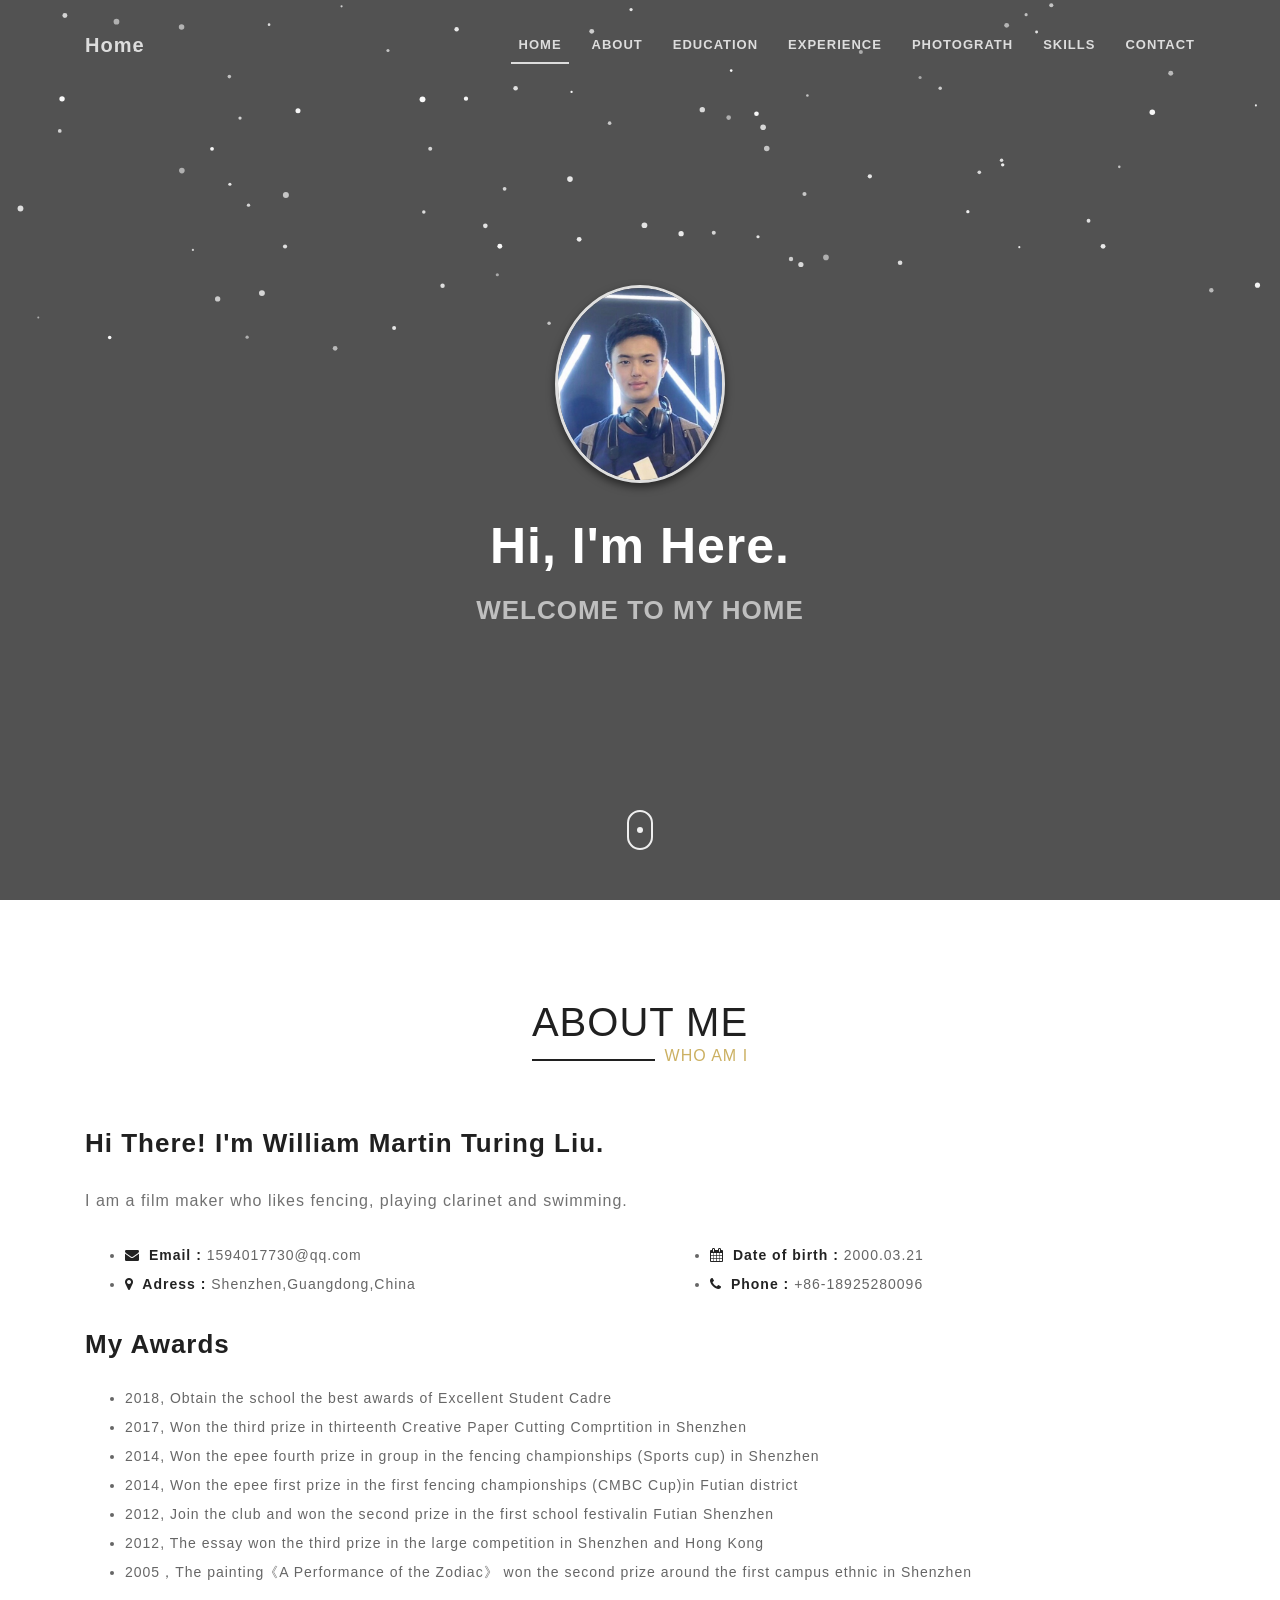
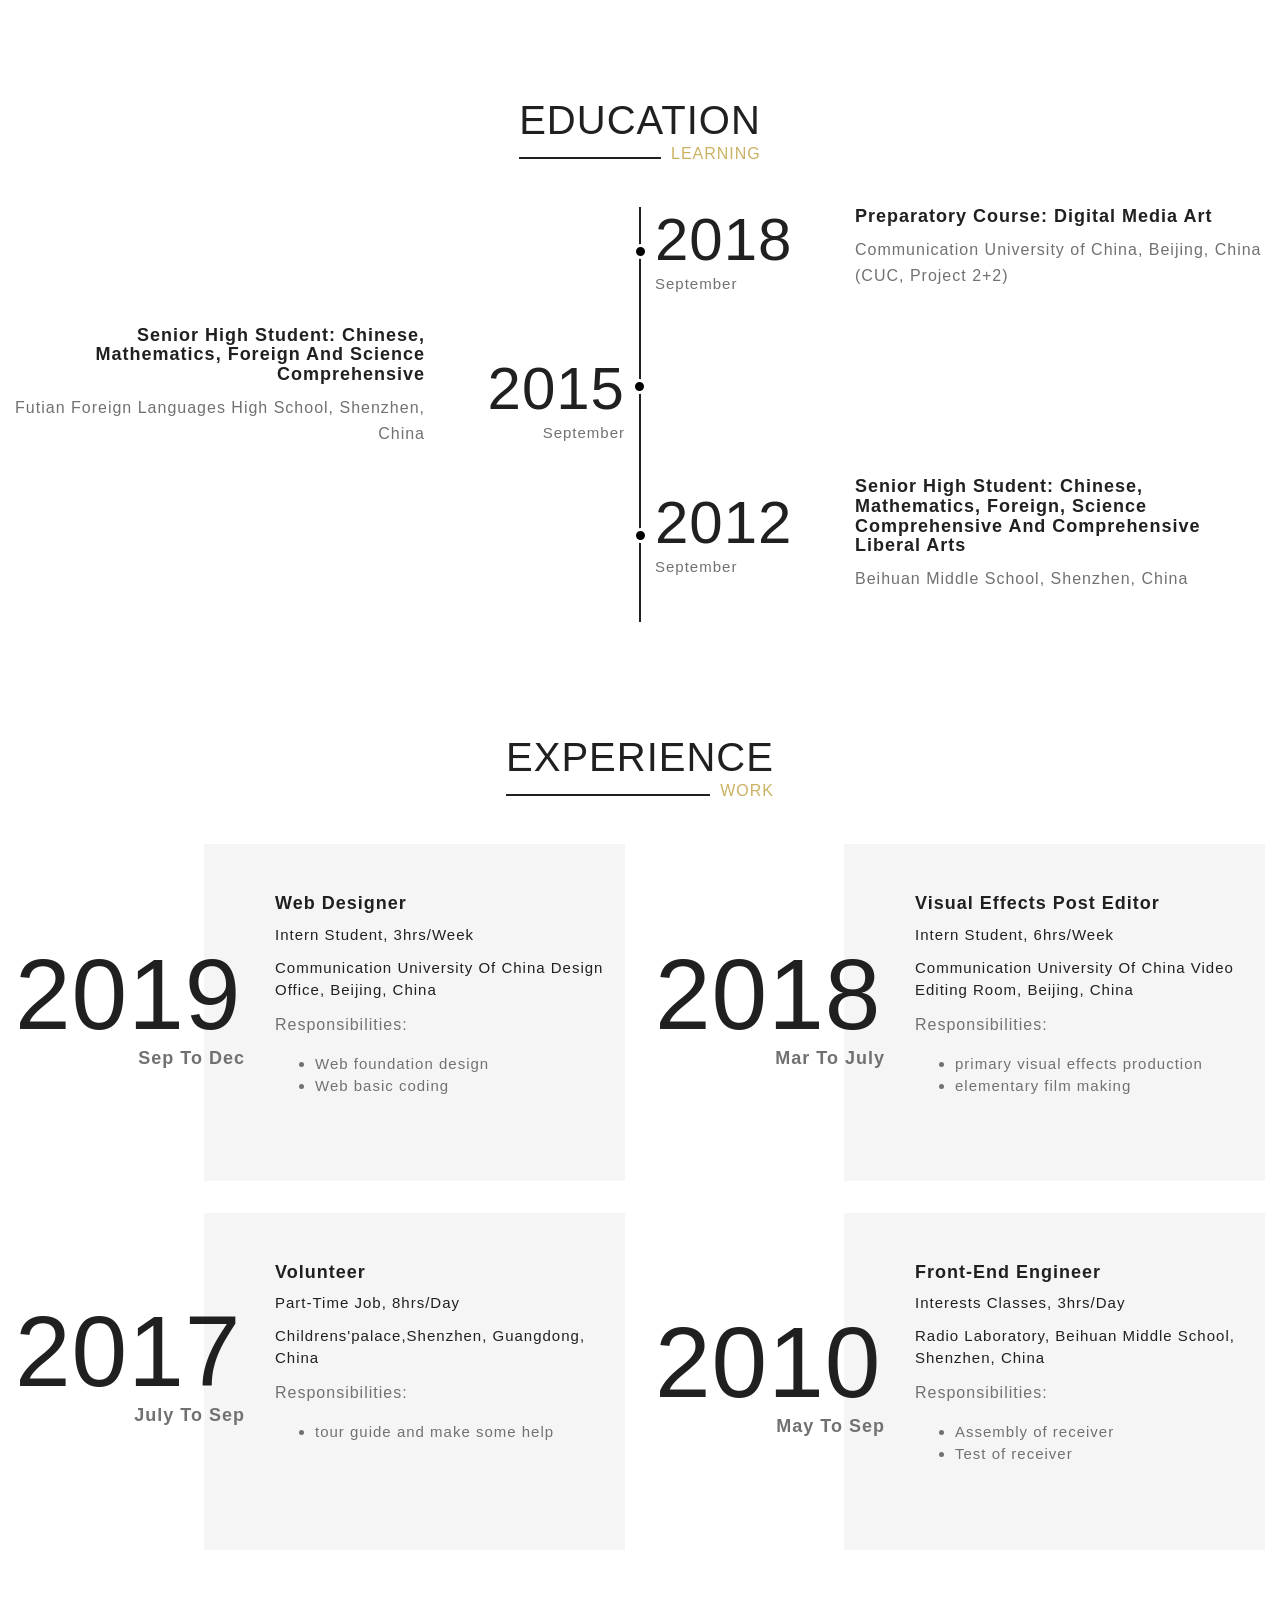
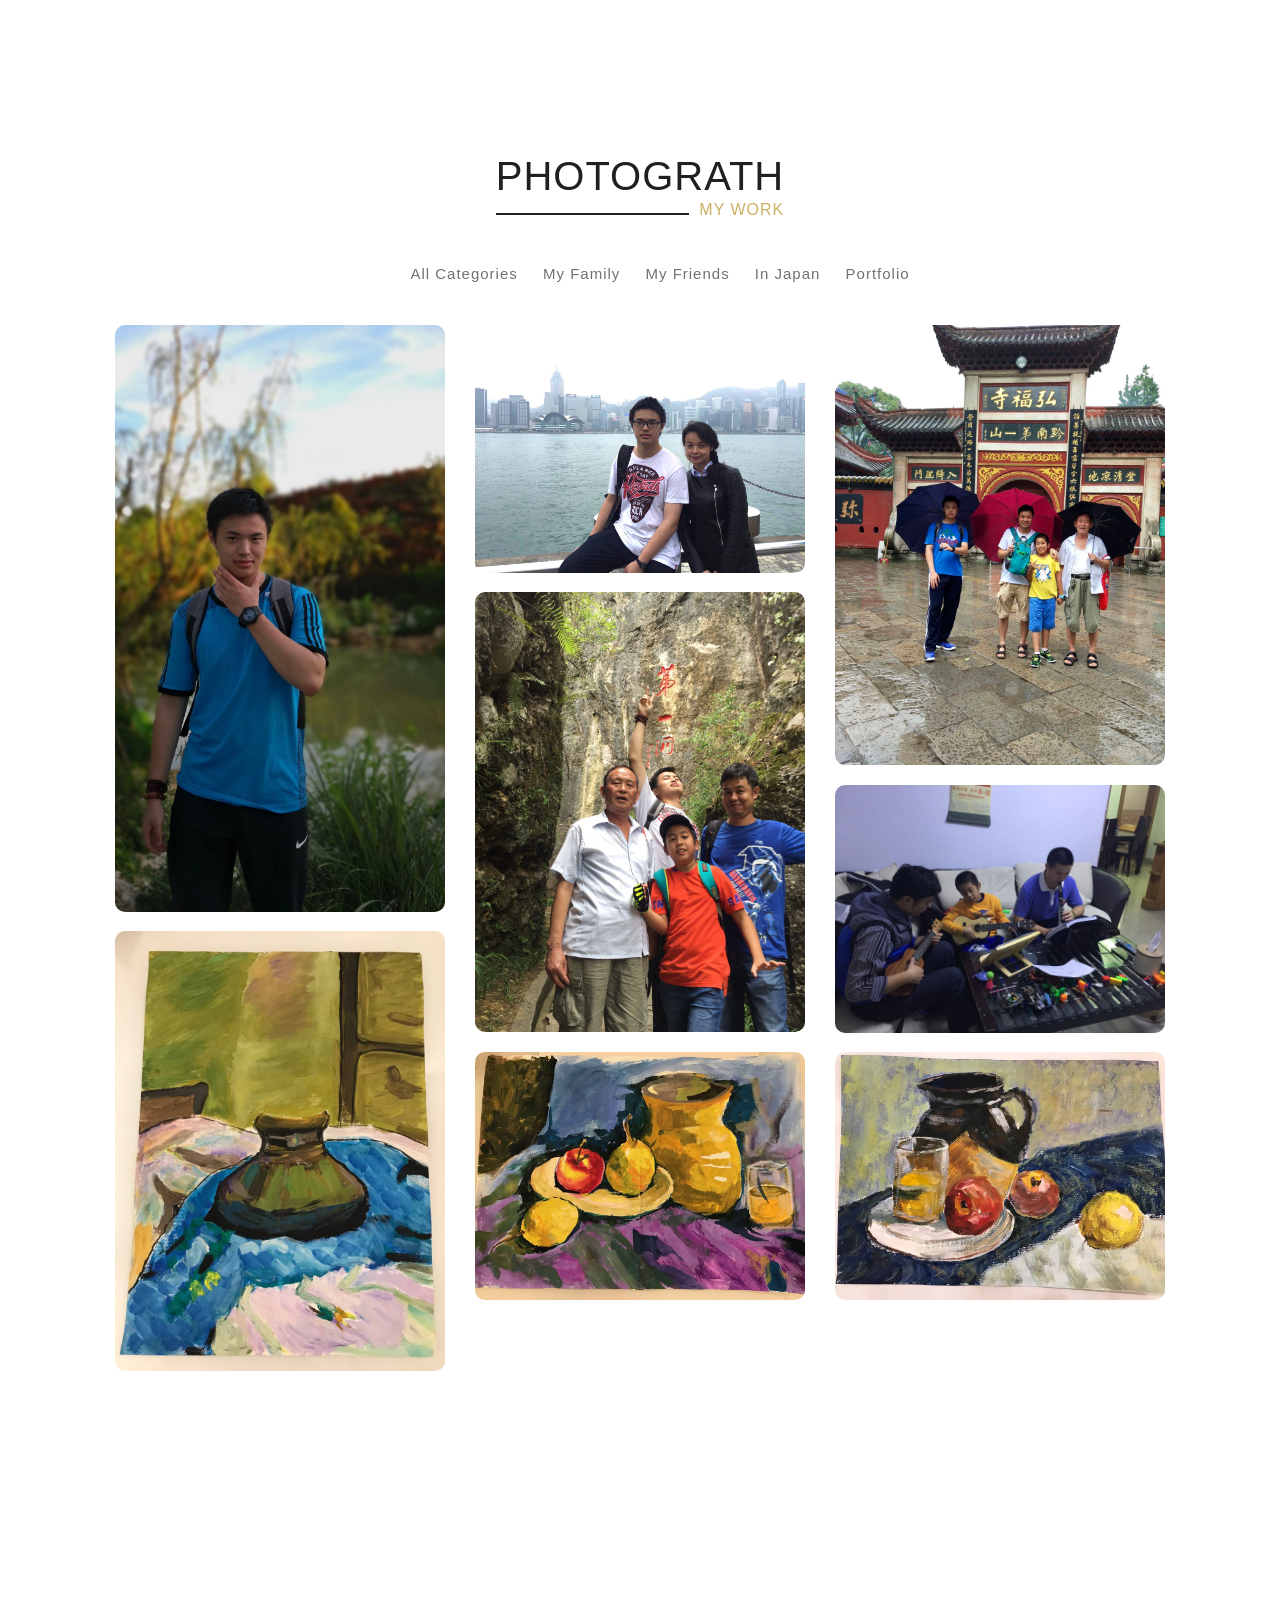
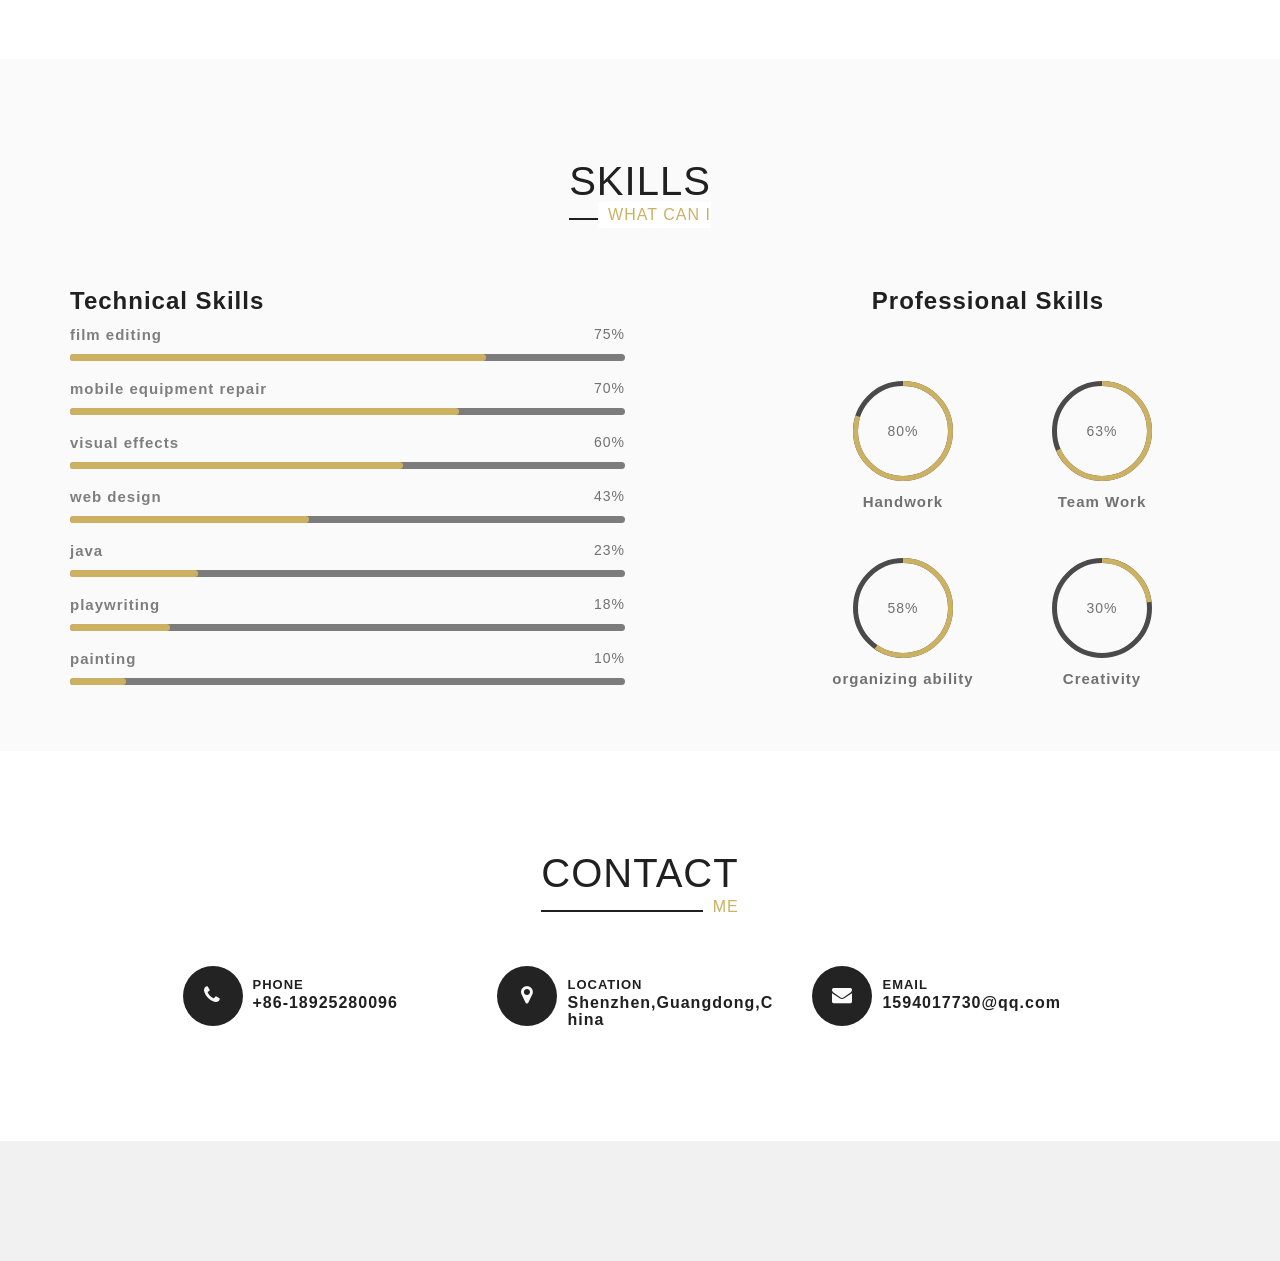
==== commit e3372e05: "Update index.html" ====
--- a/index.html
+++ b/index.html
@@ -7,7 +7,7 @@
     <!-- The above 3 meta tags *must* come first in the head; any other head content must come *after* these tags -->
 
     <!-- SITE TITLE -->
-    <title>Resume</title>
+    <title>William Martin Turing Liu</title>
     <meta name="description" content="Resume Website">
 
     <!-- Bootstrap CSS -->
@@ -983,4 +983,4 @@
 
 </body>
 
-</html>+</html>
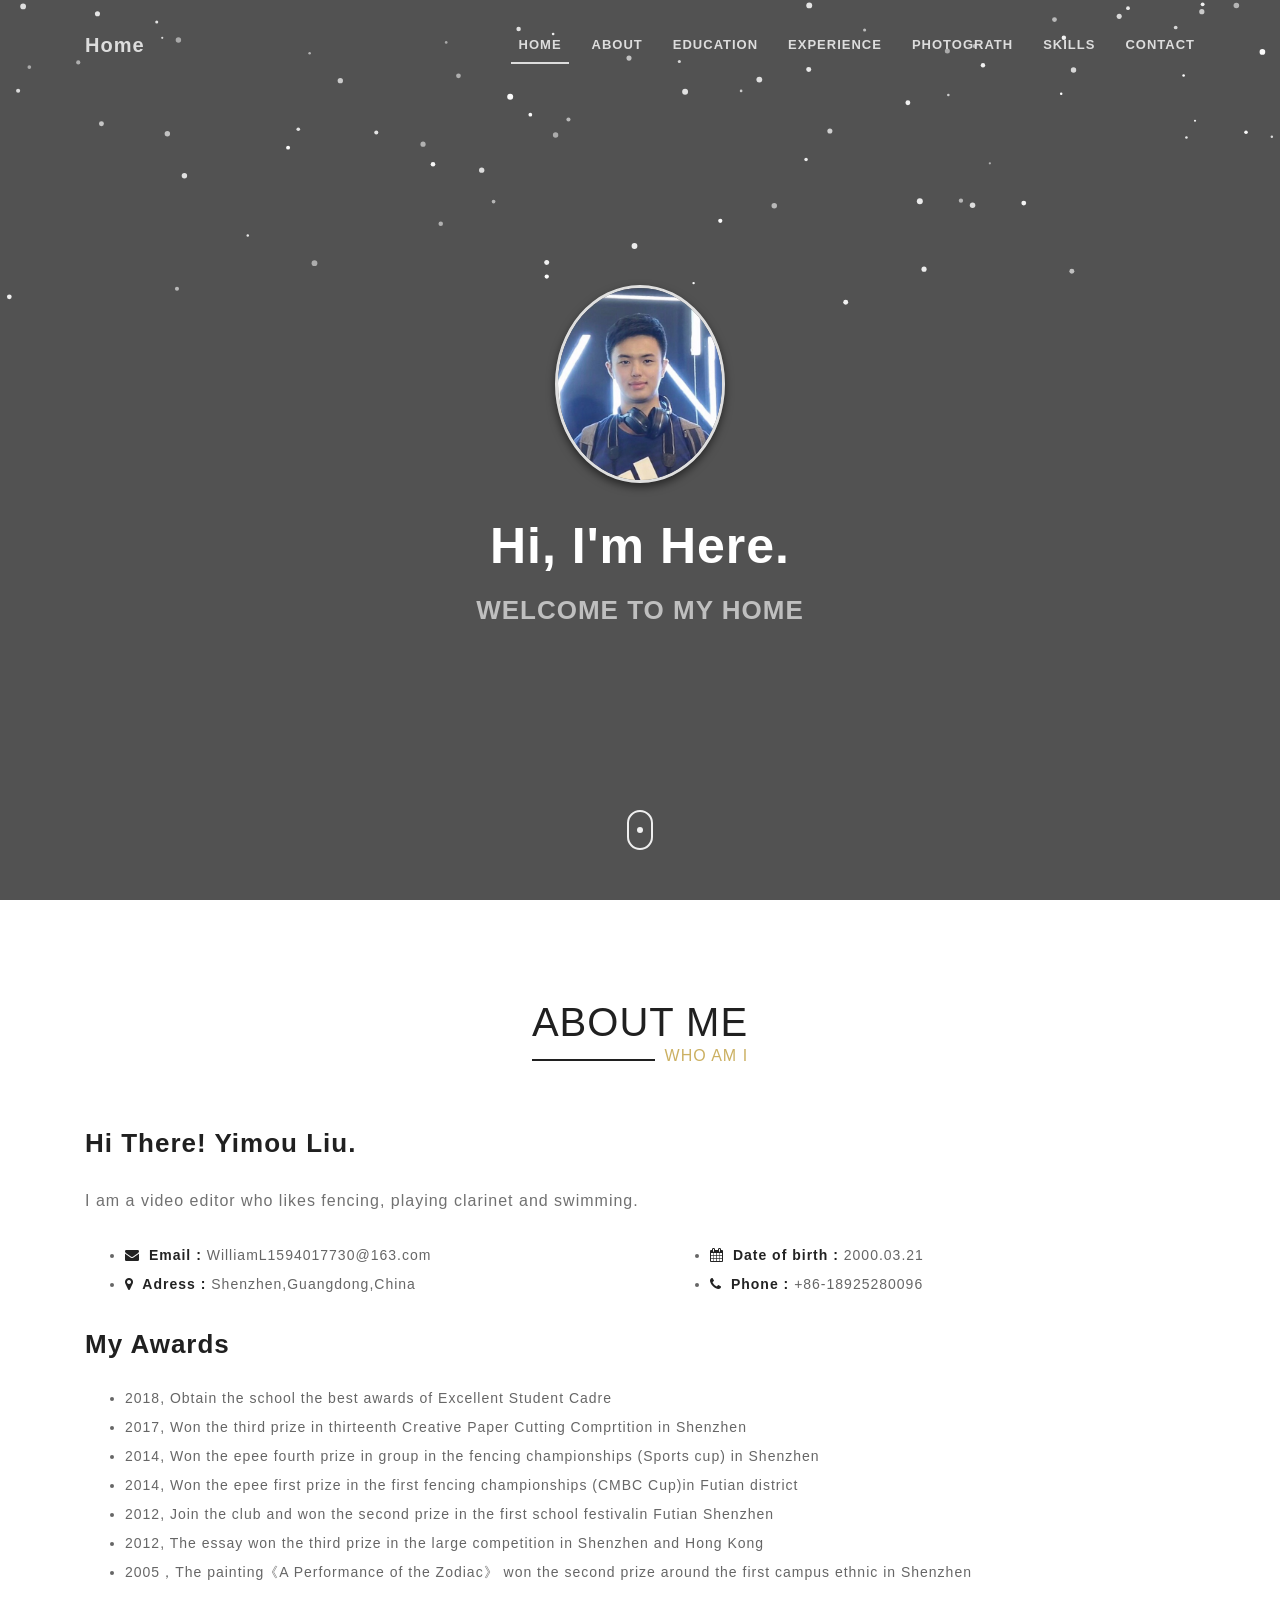
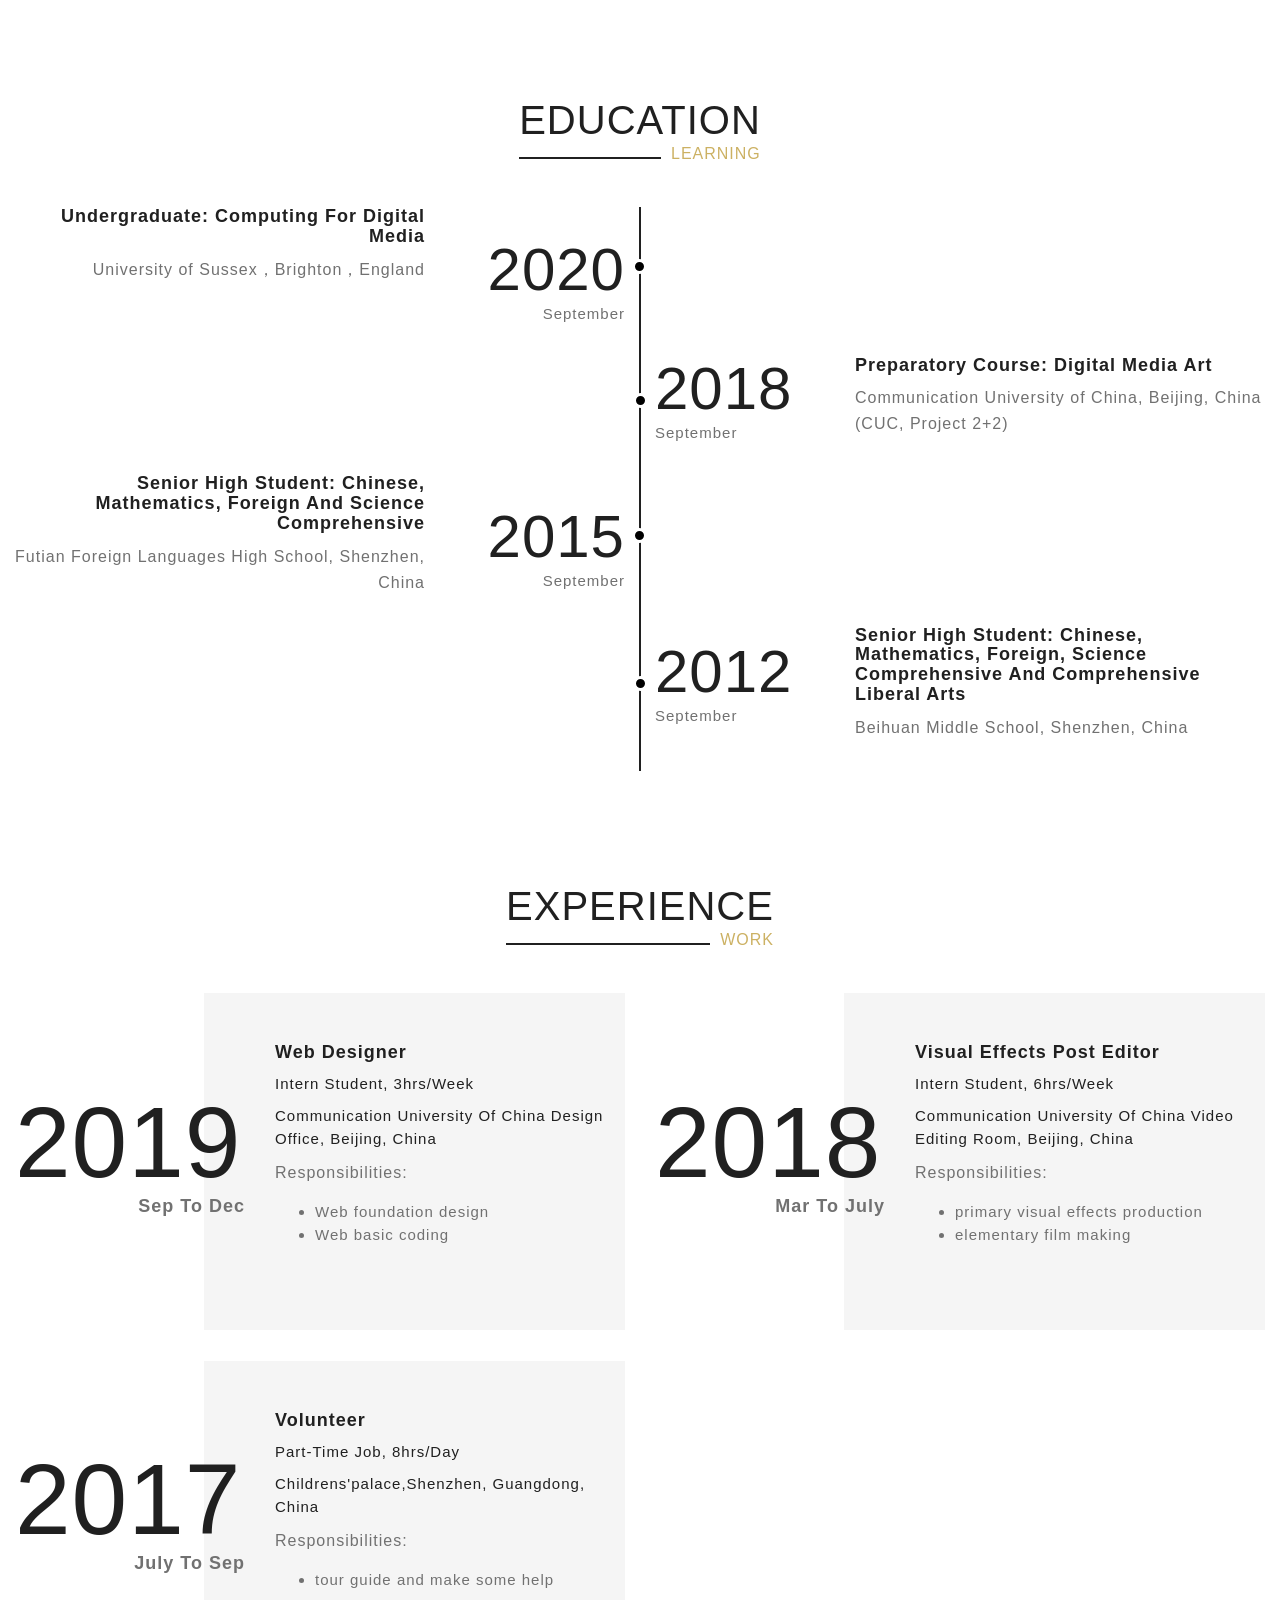
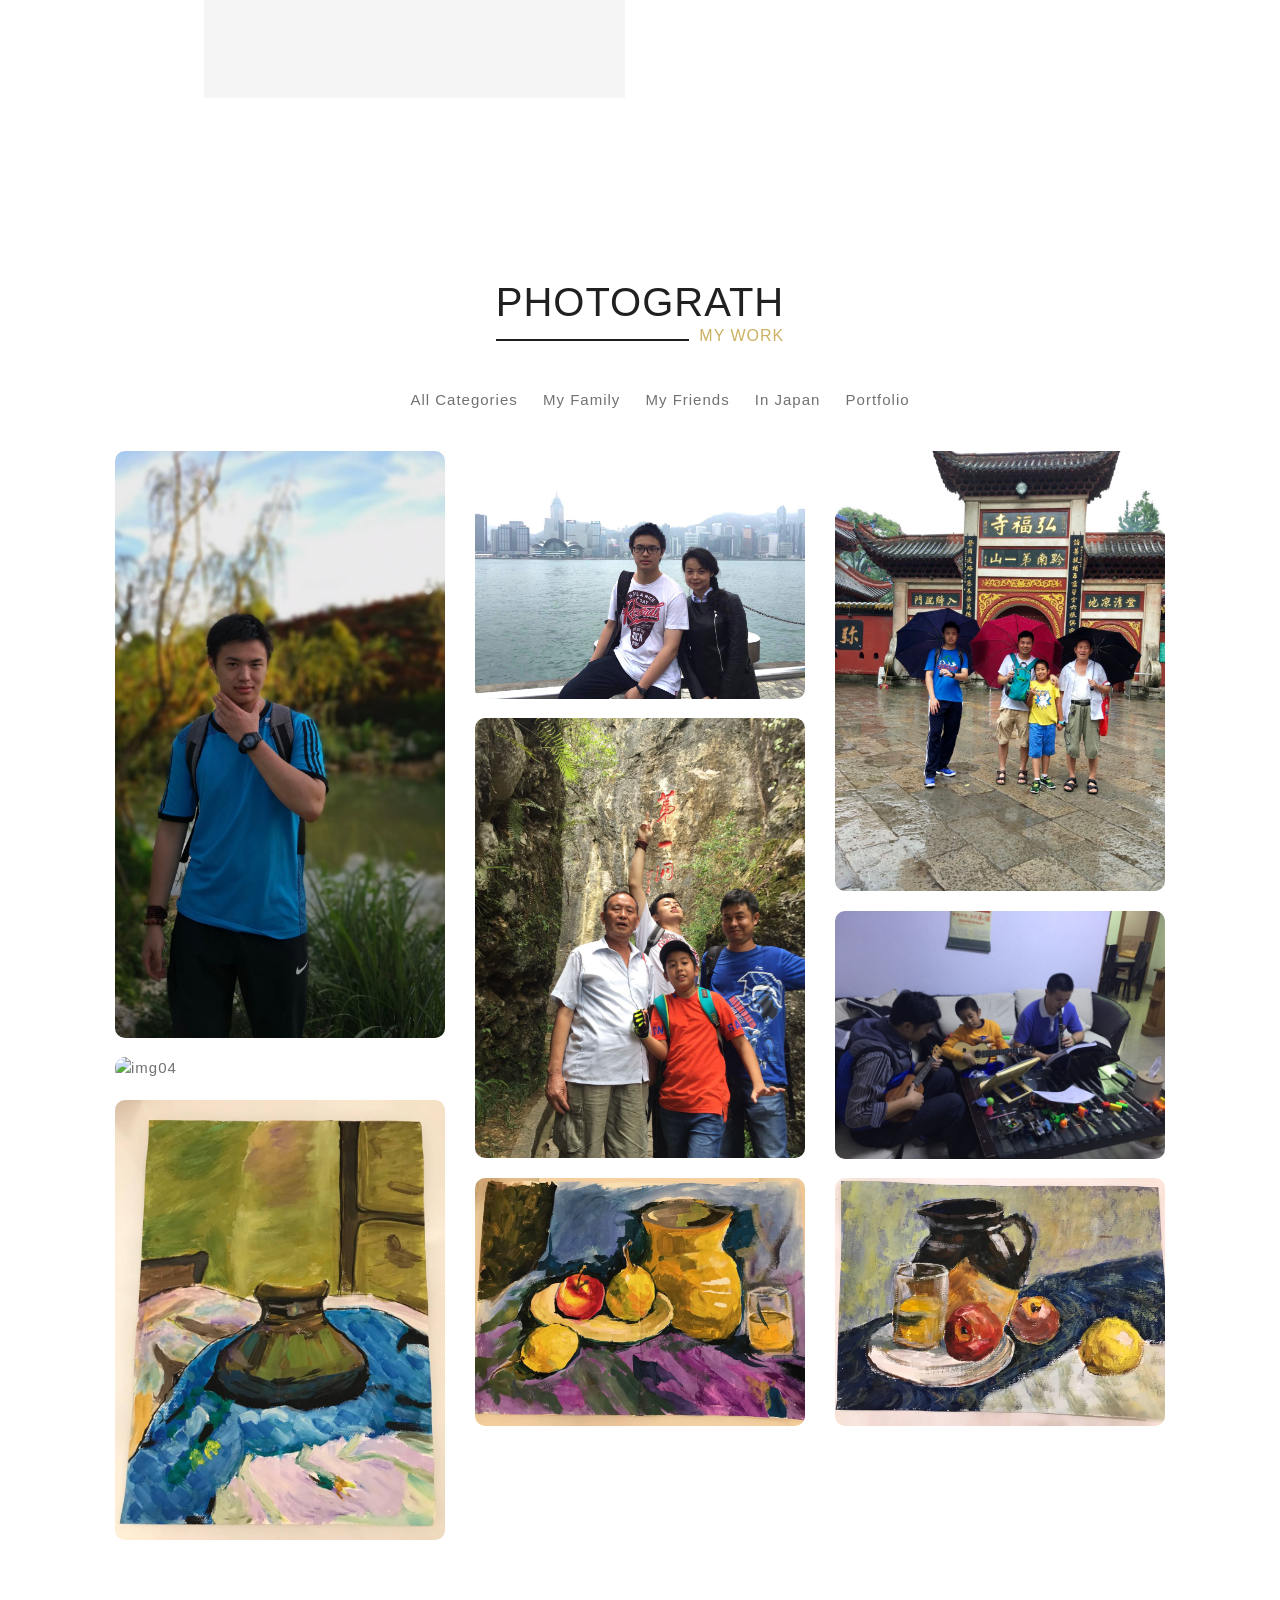
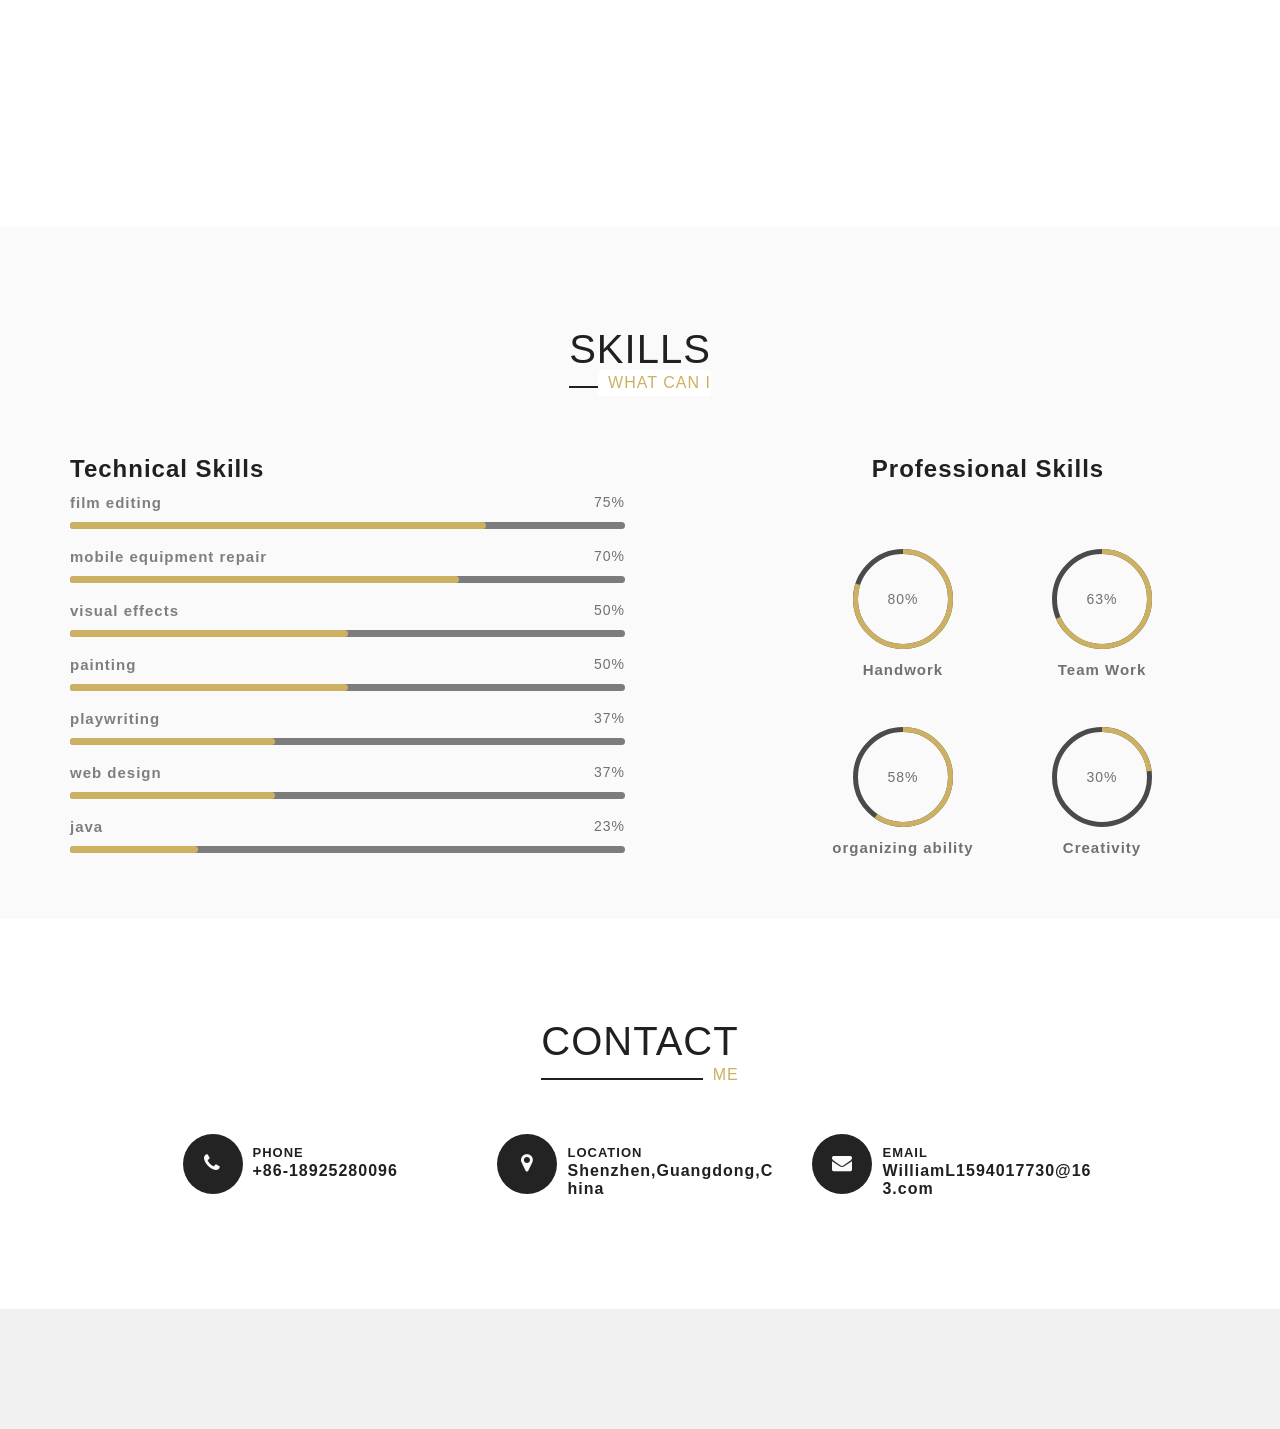
==== commit ac465fb2: "Update index.html" ====
--- a/index.html
+++ b/index.html
@@ -116,15 +116,15 @@
 
                             <div class="col-xs-12 col-md-12">
                                 <div class="about-content">
-                                    <h2>Hi There! I'm William Martin Turing Liu.</h2>
-                                    <p>I am a film maker who likes fencing, playing clarinet and swimming.</p>
+                                    <h2>Hi There! Yimou Liu.</h2>
+                                    <p>I am a video editor who likes fencing, playing clarinet and swimming.</p>
 
 
                                     <div class="row">
                                         <div class="col-sm-6">
                                             <ul>
                                                 <li><span><i class="fa fa-envelope"></i> Email :
-                                                    </span>1594017730@qq.com</li>
+                                                    </span>WilliamL1594017730@163.com</li>
                                                 <li><span><i class="fa fa-map-marker"></i> Adress :
                                                     </span>Shenzhen,Guangdong,China
                                                 </li>
@@ -187,6 +187,19 @@
                 </div>
                 <div class="prt_about_learnsection">
                     <div class="row">
+                        <div class="col-lg-6 col-md-6 col-sm-12 col-xs-12">
+                            <div class="prt_about_learnbox_left">
+                                <div class="prt_about_learnbox_year">
+                                    <h1>2020</h1>
+                                    <span>September </span>
+                                </div>
+                                <div class="prt_about_learnbox_info">
+                                    <h4>Undergraduate: Computing for digital media
+                                    </h4>
+                                    <p>University of Sussex，Brighton，England</p>
+                                </div>
+                            </div>
+                        </div>
                         <div
                             class="col-lg-6 col-md-6 col-sm-12 col-xs-12 col-lg-offset-6 col-md-offset-6 col-sm-offset-0 col-xs-offset-0">
                             <div class="prt_about_learnbox_right">
@@ -296,24 +309,6 @@
                                     <p>Responsibilities: </p>
                                     <ul>
                                         <li>tour guide and make some help</li>
-                                    </ul>
-                                </div>
-                            </div>
-                        </div>
-                        <div class="col-lg-6 col-md-6 col-sm-12 col-xs-12">
-                            <div class="prt_about_experiencebox">
-                                <div class="prt_about_experience_year">
-                                    <h1>2010</h1>
-                                    <h4>May to Sep</h4>
-                                </div>
-                                <div class="prt_about_experience_info">
-                                    <h4>Front-end Engineer</h4>
-                                    <span>interests classes, 3hrs/day</span>
-                                    <span>Radio Laboratory, Beihuan Middle School, Shenzhen, China</span>
-                                    <p>Responsibilities: </p>
-                                    <ul>
-                                        <li>Assembly of receiver</li>
-                                        <li>Test of receiver</li>
                                     </ul>
                                 </div>
                             </div>
@@ -422,6 +417,17 @@
                                     </figcaption>
                                 </figure>
                             </div>
+                            <div class="grid-item col-md-4 col-sm-6 col-xs-12 my-family"
+                            style="position: absolute; left: 0px; top: 0px;">
+                            <figure>
+                                <img data-src="img/fam06.jpg" alt="img04" class="" src="img/fam06.JPG">
+                                <figcaption class="fig-caption">
+                                    <i class="fa fa-search"></i>
+                                    <h5 class="title">My Family</h5>
+                                    <a target="_blank" href="img/fam06.JPG"></a>
+                                </figcaption>
+                            </figure>
+                        </div>
                             <div class="grid-item col-md-4 col-sm-6 col-xs-12 in-japan"
                                 style="position: absolute; left: 0px; top: 0px; display: none;">
                                 <figure>
@@ -739,10 +745,32 @@
                                     <div class="parcial">
                                         <div class="info">
                                             <div class="nome">visual effects</div>
-                                            <div class="percentagem-num">60%</div>
+                                            <div class="percentagem-num">50%</div>
                                         </div>
                                         <div class="progressBar">
-                                            <div class="percentagem" style="width: 60%;"></div>
+                                            <div class="percentagem" style="width: 50%;"></div>
+                                        </div>
+                                    </div>
+                                </div>
+                                <div class="candidatos">
+                                    <div class="parcial">
+                                        <div class="info">
+                                            <div class="nome">painting</div>
+                                            <div class="percentagem-num">50%</div>
+                                        </div>
+                                        <div class="progressBar">
+                                            <div class="percentagem" style="width: 50%;"></div>
+                                        </div>
+                                    </div>
+                                </div>
+                                <div class="candidatos">
+                                    <div class="parcial">
+                                        <div class="info">
+                                            <div class="nome">playwriting</div>
+                                            <div class="percentagem-num">37%</div>
+                                        </div>
+                                        <div class="progressBar">
+                                            <div class="percentagem" style="width: 37%;"></div>
                                         </div>
                                     </div>
                                 </div>
@@ -750,10 +778,10 @@
                                     <div class="parcial">
                                         <div class="info">
                                             <div class="nome">web design </div>
-                                            <div class="percentagem-num">43%</div>
+                                            <div class="percentagem-num">37%</div>
                                         </div>
                                         <div class="progressBar">
-                                            <div class="percentagem" style="width: 43%;"></div>
+                                            <div class="percentagem" style="width: 37%;"></div>
                                         </div>
                                     </div>
                                 </div>
@@ -765,28 +793,6 @@
                                         </div>
                                         <div class="progressBar">
                                             <div class="percentagem" style="width: 23%;"></div>
-                                        </div>
-                                    </div>
-                                </div>
-                                <div class="candidatos">
-                                    <div class="parcial">
-                                        <div class="info">
-                                            <div class="nome">playwriting</div>
-                                            <div class="percentagem-num">18%</div>
-                                        </div>
-                                        <div class="progressBar">
-                                            <div class="percentagem" style="width: 18%;"></div>
-                                        </div>
-                                    </div>
-                                </div>
-                                <div class="candidatos">
-                                    <div class="parcial">
-                                        <div class="info">
-                                            <div class="nome">painting</div>
-                                            <div class="percentagem-num">10%</div>
-                                        </div>
-                                        <div class="progressBar">
-                                            <div class="percentagem" style="width: 10%;"></div>
                                         </div>
                                     </div>
                                 </div>
@@ -913,7 +919,7 @@
                             </div>
                             <div class="c-text">
                                 <h5>EMAIL</h5>
-                                <h6>1594017730@qq.com</h6>
+                                <h6>WilliamL1594017730@163.com</h6>
                             </div>
                         </div>
                     </div>
